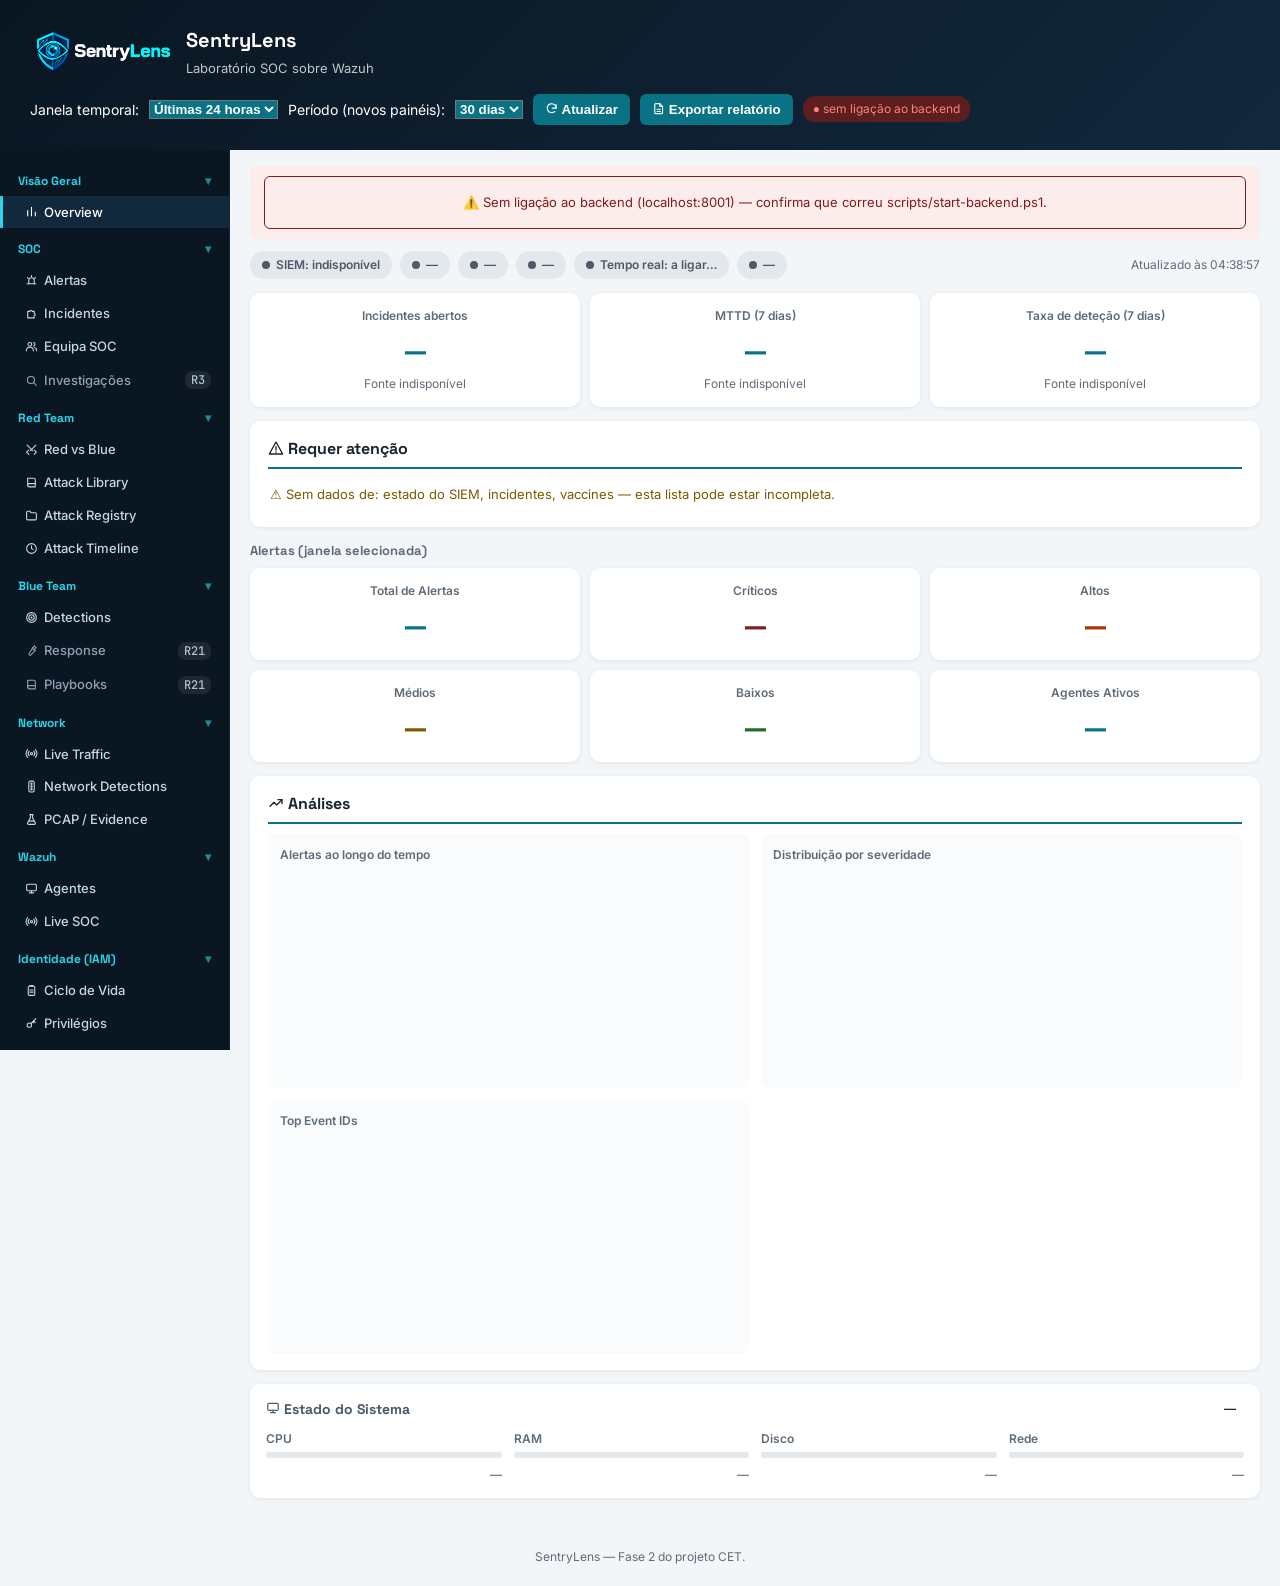
==== index.html @ b7529247 "feat(frontend): Onda 4, tokens, tema escuro, rampa de severidade, ícones SVG, sem cores literais em " ====
<!DOCTYPE html>
<html lang="pt-PT">
<head>
<meta charset="UTF-8">
<meta name="viewport" content="width=device-width, initial-scale=1.0">
<title>SentryLens</title>
<link rel="icon" type="image/png" href="favicon.png">
<link rel="stylesheet" href="style.css">
</head>
<body>
<svg xmlns="http://www.w3.org/2000/svg" width="0" height="0" style="position:absolute" aria-hidden="true" focusable="false">
  <symbol id="i-antenna" viewBox="0 0 24 24" fill="none" stroke="currentColor" stroke-width="2" stroke-linecap="round" stroke-linejoin="round"><circle cx="12" cy="12" r="2"/><path d="M7.8 7.8a6 6 0 0 0 0 8.4M16.2 7.8a6 6 0 0 1 0 8.4M4.9 4.9a10 10 0 0 0 0 14.2M19.1 4.9a10 10 0 0 1 0 14.2"/></symbol>
  <symbol id="i-bell" viewBox="0 0 24 24" fill="none" stroke="currentColor" stroke-width="2" stroke-linecap="round" stroke-linejoin="round"><path d="M6 17v-6a6 6 0 0 1 12 0v6l2 2H4z"/><path d="M10 21h4"/></symbol>
  <symbol id="i-book" viewBox="0 0 24 24" fill="none" stroke="currentColor" stroke-width="2" stroke-linecap="round" stroke-linejoin="round"><path d="M5 4h11a3 3 0 0 1 3 3v13H8a3 3 0 0 1-3-3z"/><path d="M5 17a3 3 0 0 1 3-3h11"/></symbol>
  <symbol id="i-box" viewBox="0 0 24 24" fill="none" stroke="currentColor" stroke-width="2" stroke-linecap="round" stroke-linejoin="round"><path d="M12 3l8 4.5v9L12 21l-8-4.5v-9z"/><path d="M4 7.5l8 4.5 8-4.5M12 12v9"/></symbol>
  <symbol id="i-brain" viewBox="0 0 24 24" fill="none" stroke="currentColor" stroke-width="2" stroke-linecap="round" stroke-linejoin="round"><path d="M9 4a3 3 0 0 0-3 3 3 3 0 0 0-2 5 3 3 0 0 0 2 5 3 3 0 0 0 5 2V4a3 3 0 0 0-2 0z"/><path d="M15 4a3 3 0 0 1 3 3 3 3 0 0 1 2 5 3 3 0 0 1-2 5 3 3 0 0 1-5 2V4"/></symbol>
  <symbol id="i-chart" viewBox="0 0 24 24" fill="none" stroke="currentColor" stroke-width="2" stroke-linecap="round" stroke-linejoin="round"><path d="M5 20V10M12 20V4M19 20v-7"/></symbol>
  <symbol id="i-check" viewBox="0 0 24 24" fill="none" stroke="currentColor" stroke-width="2" stroke-linecap="round" stroke-linejoin="round"><circle cx="12" cy="12" r="9"/><path d="M8 12.5l3 3 5-6"/></symbol>
  <symbol id="i-clipboard" viewBox="0 0 24 24" fill="none" stroke="currentColor" stroke-width="2" stroke-linecap="round" stroke-linejoin="round"><rect x="6" y="4" width="12" height="17" rx="2"/><path d="M9 4V3h6v1M9 11h6M9 15h6"/></symbol>
  <symbol id="i-clock" viewBox="0 0 24 24" fill="none" stroke="currentColor" stroke-width="2" stroke-linecap="round" stroke-linejoin="round"><circle cx="12" cy="12" r="9"/><path d="M12 7v5l3 2"/></symbol>
  <symbol id="i-compass" viewBox="0 0 24 24" fill="none" stroke="currentColor" stroke-width="2" stroke-linecap="round" stroke-linejoin="round"><circle cx="12" cy="12" r="9"/><path d="M15.5 8.5l-2 5-5 2 2-5z"/></symbol>
  <symbol id="i-crystal" viewBox="0 0 24 24" fill="none" stroke="currentColor" stroke-width="2" stroke-linecap="round" stroke-linejoin="round"><circle cx="12" cy="10" r="7"/><path d="M8 20h8M10 17l-1 3M14 17l1 3"/></symbol>
  <symbol id="i-dna" viewBox="0 0 24 24" fill="none" stroke="currentColor" stroke-width="2" stroke-linecap="round" stroke-linejoin="round"><path d="M7 3c0 6 10 6 10 12s-10 6-10 6M17 3c0 6-10 6-10 12s10 6 10 6M8 7h8M8 17h8"/></symbol>
  <symbol id="i-dot" viewBox="0 0 24 24" fill="none" stroke="currentColor" stroke-width="2" stroke-linecap="round" stroke-linejoin="round"><circle cx="12" cy="12" r="7" fill="currentColor"/></symbol>
  <symbol id="i-download" viewBox="0 0 24 24" fill="none" stroke="currentColor" stroke-width="2" stroke-linecap="round" stroke-linejoin="round"><path d="M12 4v11M7 11l5 5 5-5M5 20h14"/></symbol>
  <symbol id="i-file" viewBox="0 0 24 24" fill="none" stroke="currentColor" stroke-width="2" stroke-linecap="round" stroke-linejoin="round"><path d="M14 3H7a2 2 0 0 0-2 2v14a2 2 0 0 0 2 2h10a2 2 0 0 0 2-2V8z"/><path d="M14 3v5h5M9 13h6M9 17h6"/></symbol>
  <symbol id="i-flask" viewBox="0 0 24 24" fill="none" stroke="currentColor" stroke-width="2" stroke-linecap="round" stroke-linejoin="round"><path d="M9 3h6M10 3v6l-5 9a2 2 0 0 0 1.8 3h10.4a2 2 0 0 0 1.8-3l-5-9V3"/><path d="M7.5 15h9"/></symbol>
  <symbol id="i-folder" viewBox="0 0 24 24" fill="none" stroke="currentColor" stroke-width="2" stroke-linecap="round" stroke-linejoin="round"><path d="M3 6a2 2 0 0 1 2-2h4l2 3h8a2 2 0 0 1 2 2v9a2 2 0 0 1-2 2H5a2 2 0 0 1-2-2z"/></symbol>
  <symbol id="i-gear" viewBox="0 0 24 24" fill="none" stroke="currentColor" stroke-width="2" stroke-linecap="round" stroke-linejoin="round"><circle cx="12" cy="12" r="3"/><path d="M12 2v3M12 19v3M2 12h3M19 12h3M4.9 4.9L7 7M17 17l2.1 2.1M4.9 19.1L7 17M17 7l2.1-2.1"/></symbol>
  <symbol id="i-globe" viewBox="0 0 24 24" fill="none" stroke="currentColor" stroke-width="2" stroke-linecap="round" stroke-linejoin="round"><circle cx="12" cy="12" r="9"/><path d="M3 12h18M12 3c3 3 3 15 0 18M12 3c-3 3-3 15 0 18"/></symbol>
  <symbol id="i-heart" viewBox="0 0 24 24" fill="none" stroke="currentColor" stroke-width="2" stroke-linecap="round" stroke-linejoin="round"><path d="M12 20s-8-5-8-10.5A4.5 4.5 0 0 1 12 7a4.5 4.5 0 0 1 8 2.5C20 15 12 20 12 20z"/></symbol>
  <symbol id="i-hole" viewBox="0 0 24 24" fill="none" stroke="currentColor" stroke-width="2" stroke-linecap="round" stroke-linejoin="round"><ellipse cx="12" cy="12" rx="9" ry="5"/><ellipse cx="12" cy="12" rx="4" ry="1.8"/></symbol>
  <symbol id="i-key" viewBox="0 0 24 24" fill="none" stroke="currentColor" stroke-width="2" stroke-linecap="round" stroke-linejoin="round"><circle cx="8" cy="15" r="4"/><path d="M11 12l9-9M16 7l3 3M14 9l2 2"/></symbol>
  <symbol id="i-map" viewBox="0 0 24 24" fill="none" stroke="currentColor" stroke-width="2" stroke-linecap="round" stroke-linejoin="round"><path d="M3 6l6-2 6 2 6-2v14l-6 2-6-2-6 2z"/><path d="M9 4v14M15 6v14"/></symbol>
  <symbol id="i-menu" viewBox="0 0 24 24" fill="none" stroke="currentColor" stroke-width="2" stroke-linecap="round" stroke-linejoin="round"><path d="M4 6h16M4 12h16M4 18h16"/></symbol>
  <symbol id="i-monitor" viewBox="0 0 24 24" fill="none" stroke="currentColor" stroke-width="2" stroke-linecap="round" stroke-linejoin="round"><rect x="3" y="4" width="18" height="12" rx="2"/><path d="M8 20h8M12 16v4"/></symbol>
  <symbol id="i-phone" viewBox="0 0 24 24" fill="none" stroke="currentColor" stroke-width="2" stroke-linecap="round" stroke-linejoin="round"><path d="M5 4h4l2 5-2.5 1.5a11 11 0 0 0 5 5L15 13l5 2v4a2 2 0 0 1-2 2A15 15 0 0 1 3 6a2 2 0 0 1 2-2z"/></symbol>
  <symbol id="i-plus" viewBox="0 0 24 24" fill="none" stroke="currentColor" stroke-width="2" stroke-linecap="round" stroke-linejoin="round"><path d="M12 5v14M5 12h14"/></symbol>
  <symbol id="i-puzzle" viewBox="0 0 24 24" fill="none" stroke="currentColor" stroke-width="2" stroke-linecap="round" stroke-linejoin="round"><path d="M5 8h4a2 2 0 1 1 4 0h4v4a2 2 0 1 1 0 4v4H5z"/></symbol>
  <symbol id="i-refresh" viewBox="0 0 24 24" fill="none" stroke="currentColor" stroke-width="2" stroke-linecap="round" stroke-linejoin="round"><path d="M20 11a8 8 0 1 0-2.3 5.7"/><path d="M20 4v7h-7"/></symbol>
  <symbol id="i-repeat" viewBox="0 0 24 24" fill="none" stroke="currentColor" stroke-width="2" stroke-linecap="round" stroke-linejoin="round"><path d="M4 11V9a3 3 0 0 1 3-3h13l-3-3M20 13v2a3 3 0 0 1-3 3H4l3 3"/></symbol>
  <symbol id="i-ruler" viewBox="0 0 24 24" fill="none" stroke="currentColor" stroke-width="2" stroke-linecap="round" stroke-linejoin="round"><path d="M4 20L20 4v16z"/><path d="M16 20v-3M12 20v-2M8 20v-1"/></symbol>
  <symbol id="i-search" viewBox="0 0 24 24" fill="none" stroke="currentColor" stroke-width="2" stroke-linecap="round" stroke-linejoin="round"><circle cx="11" cy="11" r="6.5"/><path d="M16 16l5 5"/></symbol>
  <symbol id="i-shield" viewBox="0 0 24 24" fill="none" stroke="currentColor" stroke-width="2" stroke-linecap="round" stroke-linejoin="round"><path d="M12 3l8 3v6c0 4.5-3.2 8-8 9-4.8-1-8-4.5-8-9V6z"/></symbol>
  <symbol id="i-siren" viewBox="0 0 24 24" fill="none" stroke="currentColor" stroke-width="2" stroke-linecap="round" stroke-linejoin="round"><path d="M7 18v-6a5 5 0 0 1 10 0v6"/><path d="M4 18h16M12 3v2M4.5 6.5L6 8M19.5 6.5L18 8"/></symbol>
  <symbol id="i-star" viewBox="0 0 24 24" fill="none" stroke="currentColor" stroke-width="2" stroke-linecap="round" stroke-linejoin="round"><path d="M12 3l2.7 5.6 6.1.9-4.4 4.3 1 6.1L12 17l-5.4 2.9 1-6.1L3.2 9.5l6.1-.9z"/></symbol>
  <symbol id="i-swords" viewBox="0 0 24 24" fill="none" stroke="currentColor" stroke-width="2" stroke-linecap="round" stroke-linejoin="round"><path d="M4 4l10 10M20 4L10 14M3 17l4 4M21 17l-4 4M7 13l-4 4M17 13l4 4"/></symbol>
  <symbol id="i-syringe" viewBox="0 0 24 24" fill="none" stroke="currentColor" stroke-width="2" stroke-linecap="round" stroke-linejoin="round"><path d="M18 2l4 4M20 4l-3 3M17 7l-9 9-3 1 1-3 9-9zM13 3l8 8M5 19l-3 3"/></symbol>
  <symbol id="i-tag" viewBox="0 0 24 24" fill="none" stroke="currentColor" stroke-width="2" stroke-linecap="round" stroke-linejoin="round"><path d="M3 12V4h8l10 10-8 8z"/><circle cx="7.5" cy="8.5" r="1.2"/></symbol>
  <symbol id="i-target" viewBox="0 0 24 24" fill="none" stroke="currentColor" stroke-width="2" stroke-linecap="round" stroke-linejoin="round"><circle cx="12" cy="12" r="9"/><circle cx="12" cy="12" r="5"/><circle cx="12" cy="12" r="1"/></symbol>
  <symbol id="i-timer" viewBox="0 0 24 24" fill="none" stroke="currentColor" stroke-width="2" stroke-linecap="round" stroke-linejoin="round"><circle cx="12" cy="13" r="8"/><path d="M12 9v4l2 2M9 2h6"/></symbol>
  <symbol id="i-traffic" viewBox="0 0 24 24" fill="none" stroke="currentColor" stroke-width="2" stroke-linecap="round" stroke-linejoin="round"><rect x="7" y="2" width="10" height="20" rx="3"/><circle cx="12" cy="7" r="1.2"/><circle cx="12" cy="12" r="1.2"/><circle cx="12" cy="17" r="1.2"/></symbol>
  <symbol id="i-trend" viewBox="0 0 24 24" fill="none" stroke="currentColor" stroke-width="2" stroke-linecap="round" stroke-linejoin="round"><path d="M3 17l6-6 4 4 8-8"/><path d="M15 7h6v6"/></symbol>
  <symbol id="i-user" viewBox="0 0 24 24" fill="none" stroke="currentColor" stroke-width="2" stroke-linecap="round" stroke-linejoin="round"><circle cx="12" cy="8" r="4"/><path d="M4 21a8 8 0 0 1 16 0"/></symbol>
  <symbol id="i-users" viewBox="0 0 24 24" fill="none" stroke="currentColor" stroke-width="2" stroke-linecap="round" stroke-linejoin="round"><circle cx="9" cy="8" r="3.5"/><path d="M2.5 20a6.5 6.5 0 0 1 13 0"/><path d="M16 4.7a3.5 3.5 0 0 1 0 6.6M18 14a6 6 0 0 1 3.5 6"/></symbol>
  <symbol id="i-warning" viewBox="0 0 24 24" fill="none" stroke="currentColor" stroke-width="2" stroke-linecap="round" stroke-linejoin="round"><path d="M12 3l10 18H2z"/><path d="M12 10v5M12 18v.5"/></symbol>
  <symbol id="i-wrench" viewBox="0 0 24 24" fill="none" stroke="currentColor" stroke-width="2" stroke-linecap="round" stroke-linejoin="round"><path d="M14.5 6.5a4 4 0 0 0 5 5L11 20a2.1 2.1 0 0 1-3-3z"/><path d="M14.5 6.5l3-3 3 3-3 3"/></symbol>
</svg>
  <header>
    <div class="header-content">
      <img src="logo.png" alt="SentryLens" class="logo">
      <div>
        <h1>SentryLens</h1>
        <p>Laboratório SOC sobre Wazuh</p>
      </div>
    </div>
    <div class="controls">
      <label for="window-select">Janela temporal:</label>
      <select id="window-select">
        <option value="1">Última hora</option>
        <option value="6">Últimas 6 horas</option>
        <option value="24" selected>Últimas 24 horas</option>
        <option value="168">Última semana</option>
      </select>
      <label for="period-select">Período (novos painéis):</label>
      <select id="period-select">
        <option value="7">7 dias</option>
        <option value="30" selected>30 dias</option>
        <option value="90">90 dias</option>
      </select>
      <button id="refresh-btn"><svg class="icon" aria-hidden="true" focusable="false"><use href="#i-refresh"/></svg> Atualizar</button>
      <button id="export-report-btn"><svg class="icon" aria-hidden="true" focusable="false"><use href="#i-file"/></svg> Exportar relatório</button>
      <span id="status-indicator" class="status-indicator status-unknown">● a verificar</span>
    </div>
  </header>

  <div class="app-shell">
    <button class="sidebar-toggle" id="sidebar-toggle" aria-controls="sidebar" aria-expanded="false"><svg class="icon" aria-hidden="true" focusable="false"><use href="#i-menu"/></svg> Menu</button>
    <nav class="sidebar" id="sidebar" aria-label="Navegação principal">
    <details class="nav-group" open>
      <summary>Visão Geral</summary>
      <button class="nav-item active" aria-current="page" data-tab="overview"><svg class="icon" aria-hidden="true" focusable="false"><use href="#i-chart"/></svg> Overview</button>
    </details>
    <details class="nav-group" open>
      <summary>SOC</summary>
      <button class="nav-item" data-tab="alerts"><svg class="icon" aria-hidden="true" focusable="false"><use href="#i-siren"/></svg> Alertas</button>
      <button class="nav-item" data-tab="incidents"><svg class="icon" aria-hidden="true" focusable="false"><use href="#i-puzzle"/></svg> Incidentes</button>
      <button class="nav-item" data-tab="soc-team"><svg class="icon" aria-hidden="true" focusable="false"><use href="#i-users"/></svg> Equipa SOC</button>
      <button class="nav-item is-planned" data-planned="R3" data-label="Investigações"><svg class="icon" aria-hidden="true" focusable="false"><use href="#i-search"/></svg> Investigações<span class="nav-badge">R3</span></button>
    </details>
    <details class="nav-group" open>
      <summary>Red Team</summary>
      <button class="nav-item" data-tab="redblue"><svg class="icon" aria-hidden="true" focusable="false"><use href="#i-swords"/></svg> Red vs Blue</button>
      <button class="nav-item" data-tab="attack-library"><svg class="icon" aria-hidden="true" focusable="false"><use href="#i-book"/></svg> Attack Library</button>
      <button class="nav-item" data-tab="attack-registry"><svg class="icon" aria-hidden="true" focusable="false"><use href="#i-folder"/></svg> Attack Registry</button>
      <button class="nav-item" data-tab="attack-timeline"><svg class="icon" aria-hidden="true" focusable="false"><use href="#i-clock"/></svg> Attack Timeline</button>
    </details>
    <details class="nav-group" open>
      <summary>Blue Team</summary>
      <button class="nav-item" data-tab="detections"><svg class="icon" aria-hidden="true" focusable="false"><use href="#i-target"/></svg> Detections</button>
      <button class="nav-item is-planned" data-planned="R21" data-label="Response"><svg class="icon" aria-hidden="true" focusable="false"><use href="#i-wrench"/></svg> Response<span class="nav-badge">R21</span></button>
      <button class="nav-item is-planned" data-planned="R21" data-label="Playbooks"><svg class="icon" aria-hidden="true" focusable="false"><use href="#i-book"/></svg> Playbooks<span class="nav-badge">R21</span></button>
    </details>
    <details class="nav-group" open>
      <summary>Network</summary>
      <button class="nav-item" data-tab="live-traffic"><svg class="icon" aria-hidden="true" focusable="false"><use href="#i-antenna"/></svg> Live Traffic</button>
      <button class="nav-item" data-tab="network-detections"><svg class="icon" aria-hidden="true" focusable="false"><use href="#i-traffic"/></svg> Network Detections</button>
      <button class="nav-item" data-tab="pcap-evidence"><svg class="icon" aria-hidden="true" focusable="false"><use href="#i-flask"/></svg> PCAP / Evidence</button>
    </details>
    <details class="nav-group" open>
      <summary>Wazuh</summary>
      <button class="nav-item" data-tab="agents"><svg class="icon" aria-hidden="true" focusable="false"><use href="#i-monitor"/></svg> Agentes</button>
      <button class="nav-item" data-tab="live-soc"><svg class="icon" aria-hidden="true" focusable="false"><use href="#i-antenna"/></svg> Live SOC</button>
    </details>
    <details class="nav-group" open>
      <summary>Identidade (IAM)</summary>
      <button class="nav-item" data-tab="lifecycle"><svg class="icon" aria-hidden="true" focusable="false"><use href="#i-clipboard"/></svg> Ciclo de Vida</button>
      <button class="nav-item" data-tab="privileges"><svg class="icon" aria-hidden="true" focusable="false"><use href="#i-key"/></svg> Privilégios</button>
      <button class="nav-item" data-tab="admin-activity"><svg class="icon" aria-hidden="true" focusable="false"><use href="#i-user"/></svg> Contas Admin</button>
    </details>
    <details class="nav-group" open>
      <summary>ML</summary>
      <button class="nav-item" data-tab="ml-anomalies"><svg class="icon" aria-hidden="true" focusable="false"><use href="#i-brain"/></svg> Anomalias</button>
      <button class="nav-item" data-tab="ml-models"><svg class="icon" aria-hidden="true" focusable="false"><use href="#i-box"/></svg> Models</button>
      
      <button class="nav-item" data-tab="ml-evaluation"><svg class="icon" aria-hidden="true" focusable="false"><use href="#i-ruler"/></svg> Evaluation</button>
    </details>
    <details class="nav-group" open>
      <summary>Vaccines</summary>
      <button class="nav-item" data-tab="vaccines"><svg class="icon" aria-hidden="true" focusable="false"><use href="#i-syringe"/></svg> Candidates</button>
      <button class="nav-item is-planned" data-planned="R12" data-label="Validation"><svg class="icon" aria-hidden="true" focusable="false"><use href="#i-check"/></svg> Validation<span class="nav-badge">R12</span></button>
      <button class="nav-item is-planned" data-planned="R14" data-label="Approved"><svg class="icon" aria-hidden="true" focusable="false"><use href="#i-tag"/></svg> Approved<span class="nav-badge">R14</span></button>
      <button class="nav-item is-planned" data-planned="R14" data-label="Regression"><svg class="icon" aria-hidden="true" focusable="false"><use href="#i-repeat"/></svg> Regression<span class="nav-badge">R14</span></button>
    </details>
    <details class="nav-group" open>
      <summary>MITRE ATT&amp;CK</summary>
      <button class="nav-item is-planned" data-planned="R16" data-label="Coverage"><svg class="icon" aria-hidden="true" focusable="false"><use href="#i-map"/></svg> Coverage<span class="nav-badge">R16</span></button>
      <button class="nav-item is-planned" data-planned="R16" data-label="Techniques"><svg class="icon" aria-hidden="true" focusable="false"><use href="#i-dna"/></svg> Techniques<span class="nav-badge">R16</span></button>
      <button class="nav-item is-planned" data-planned="R16" data-label="Gaps"><svg class="icon" aria-hidden="true" focusable="false"><use href="#i-hole"/></svg> Gaps<span class="nav-badge">R16</span></button>
    </details>
    <details class="nav-group" open>
      <summary>Métricas</summary>
      <button class="nav-item" data-tab="mttd-mttr"><svg class="icon" aria-hidden="true" focusable="false"><use href="#i-timer"/></svg> MTTD / MTTR</button>
      <button class="nav-item" data-tab="detection-coverage"><svg class="icon" aria-hidden="true" focusable="false"><use href="#i-trend"/></svg> Detection Coverage</button>
      <button class="nav-item" data-tab="detection-rate"><svg class="icon" aria-hidden="true" focusable="false"><use href="#i-target"/></svg> Detection Rate</button>
    </details>
    <details class="nav-group" open>
      <summary>Relatórios</summary>
      <button class="nav-item" data-tab="compliance"><svg class="icon" aria-hidden="true" focusable="false"><use href="#i-shield"/></svg> Conformidade</button>
      <button class="nav-item is-planned" data-planned="R19" data-label="Security Reports"><svg class="icon" aria-hidden="true" focusable="false"><use href="#i-file"/></svg> Security Reports<span class="nav-badge">R19</span></button>
      <button class="nav-item is-planned" data-planned="R20" data-label="Executive"><svg class="icon" aria-hidden="true" focusable="false"><use href="#i-chart"/></svg> Executive<span class="nav-badge">R20</span></button>
    </details>
    <details class="nav-group" open>
      <summary>Sistema</summary>
      <button class="nav-item" data-tab="system"><svg class="icon" aria-hidden="true" focusable="false"><use href="#i-gear"/></svg> Sistema</button>
      <button class="nav-item is-planned" data-planned="R22" data-label="Settings"><svg class="icon" aria-hidden="true" focusable="false"><use href="#i-wrench"/></svg> Settings<span class="nav-badge">R22</span></button>
    </details>
  </nav>

  <main class="container">

    <!-- ===== Visão Geral ===== -->
    <div class="tab-content active" id="tab-overview">
      <div id="overview-error-anchor"></div>

      <section class="ovw-status" id="ovw-status" aria-label="Estado da infraestrutura de deteção">
        <span class="ovw-chip ovw-unknown" id="ovw-chip-siem">SIEM: a carregar…</span>
        <span class="ovw-chip ovw-unknown" id="ovw-chip-manager">—</span>
        <span class="ovw-chip ovw-unknown" id="ovw-chip-indexer">—</span>
        <span class="ovw-chip ovw-unknown" id="ovw-chip-agents">—</span>
        <span class="ovw-chip ovw-unknown" id="ovw-chip-realtime">—</span>
        <span class="ovw-chip ovw-unknown" id="ovw-chip-ingest">—</span>
        <span class="ovw-updated" id="ovw-updated"></span>
      </section>

      <section class="ovw-kpis" aria-label="Indicadores operacionais">
        <div class="card ovw-kpi">
          <h3>Incidentes abertos</h3>
          <div class="value" id="ovw-kpi-incidents">—</div>
          <div class="ovw-kpi-sub" id="ovw-kpi-incidents-sub"></div>
        </div>
        <div class="card ovw-kpi">
          <h3>MTTD (7 dias)</h3>
          <div class="value" id="ovw-kpi-mttd">—</div>
          <div class="ovw-kpi-sub" id="ovw-kpi-mttd-sub"></div>
        </div>
        <div class="card ovw-kpi">
          <h3>Taxa de deteção (7 dias)</h3>
          <div class="value" id="ovw-kpi-rate">—</div>
          <div class="ovw-kpi-sub" id="ovw-kpi-rate-sub"></div>
        </div>
      </section>

      <section class="panel ovw-attention" id="ovw-attention">
        <h2><svg class="icon" aria-hidden="true" focusable="false"><use href="#i-warning"/></svg> Requer atenção <span class="ovw-attention-count" id="ovw-attention-count"></span></h2>
        <ul class="ovw-attention-list" id="ovw-attention-list">
          <li class="ovw-attn-unavailable">A carregar…</li>
        </ul>
      </section>

      <h2 class="ovw-section-title">Alertas (janela selecionada)</h2>
      <section class="kpi-grid" id="kpi-grid">
        <div class="card">
          <h3>Total de Alertas</h3>
          <div class="value" id="kpi-total">—</div>
        </div>
        <div class="card critical">
          <h3>Críticos</h3>
          <div class="value" id="kpi-critical">—</div>
        </div>
        <div class="card high">
          <h3>Altos</h3>
          <div class="value" id="kpi-high">—</div>
        </div>
        <div class="card medium">
          <h3>Médios</h3>
          <div class="value" id="kpi-medium">—</div>
        </div>
        <div class="card low">
          <h3>Baixos</h3>
          <div class="value" id="kpi-low">—</div>
        </div>
        <div class="card">
          <h3>Agentes Ativos</h3>
          <div class="value" id="kpi-agents">—</div>
        </div>
      </section>

      <section class="panel charts-panel">
        <h2><svg class="icon" aria-hidden="true" focusable="false"><use href="#i-trend"/></svg> Análises</h2>
        <div class="charts-grid">
          <div class="chart-card">
            <h3>Alertas ao longo do tempo</h3>
            <div class="chart-canvas-wrap"><canvas id="chart-alerts-timeline"></canvas></div>
          </div>
          <div class="chart-card">
            <h3>Distribuição por severidade</h3>
            <div class="chart-canvas-wrap"><canvas id="chart-severity-donut"></canvas></div>
          </div>
          <div class="chart-card">
            <h3>Top Event IDs</h3>
            <div class="chart-canvas-wrap"><canvas id="chart-top-events"></canvas></div>
          </div>
        </div>
      </section>

      <section class="system-summary-card" id="system-summary-card" title="Ver detalhe na aba Sistema">
        <div class="summary-header">
          <h3><svg class="icon" aria-hidden="true" focusable="false"><use href="#i-monitor"/></svg> Estado do Sistema</h3>
          <span class="health-badge" id="summary-health-badge">—</span>
        </div>
        <div class="summary-bars">
          <div class="summary-metric">
            <span class="summary-label">CPU</span>
            <div class="progress-track"><div class="progress-fill" id="summary-cpu-bar"></div></div>
            <span class="summary-pct" id="summary-cpu-pct">—</span>
          </div>
          <div class="summary-metric">
            <span class="summary-label">RAM</span>
            <div class="progress-track"><div class="progress-fill" id="summary-ram-bar"></div></div>
            <span class="summary-pct" id="summary-ram-pct">—</span>
          </div>
          <div class="summary-metric">
            <span class="summary-label">Disco</span>
            <div class="progress-track"><div class="progress-fill" id="summary-disk-bar"></div></div>
            <span class="summary-pct" id="summary-disk-pct">—</span>
          </div>
          <div class="summary-metric">
            <span class="summary-label">Rede</span>
            <div class="progress-track"><div class="progress-fill" id="summary-network-bar"></div></div>
            <span class="summary-pct" id="summary-network-status">—</span>
          </div>
        </div>
      </section>
    </div>

    <!-- ===== Alertas ===== -->
    <div class="tab-content" id="tab-alerts">
      <section class="panel" id="brute-force-panel" style="display:none">
        <h2><svg class="icon" aria-hidden="true" focusable="false"><use href="#i-warning"/></svg> Possíveis Ataques de Força Bruta</h2>
        <div id="brute-force-list"></div>
      </section>

      <section class="panel" id="alerts-panel">
        <h2><svg class="icon" aria-hidden="true" focusable="false"><use href="#i-siren"/></svg> Alertas Recentes</h2>
        <div class="filter-row">
          <select id="severity-filter">
            <option value="">Todas as severidades</option>
            <option value="critical">Crítico</option>
            <option value="high">Alto</option>
            <option value="medium">Médio</option>
            <option value="low">Baixo</option>
          </select>
        </div>
        <div class="table-scroll">
          <table id="alerts-table">
            <thead>
              <tr>
                <th>Hora</th>
                <th>Severidade</th>
                <th>Agente</th>
                <th>IP</th>
                <th>Event ID</th>
                <th>Regra</th>
                <th>Nível</th>
                <th>Recomendação</th>
                <th>Log completo</th>
              </tr>
            </thead>
            <tbody id="alerts-table-body">
              <tr><td colspan="9" class="empty-state">A carregar...</td></tr>
            </tbody>
          </table>
        </div>
      </section>
    </div>

    <!-- ===== Agentes ===== -->
    <div class="tab-content" id="tab-agents">
      <section class="panel">
        <h2><svg class="icon" aria-hidden="true" focusable="false"><use href="#i-monitor"/></svg> Agentes Wazuh</h2>
        <div class="table-scroll">
          <table id="agents-table">
            <thead>
              <tr>
                <th>Nome</th>
                <th>IP</th>
                <th>SO</th>
                <th>Estado</th>
                <th>Último keep-alive</th>
              </tr>
            </thead>
            <tbody id="agents-table-body">
              <tr><td colspan="5" class="empty-state">A carregar...</td></tr>
            </tbody>
          </table>
        </div>
      </section>
    </div>

    <!-- ===== Sistema ===== -->
    <div class="tab-content" id="tab-system">
      <section class="panel system-panel" id="system-panel">
        <h2><svg class="icon" aria-hidden="true" focusable="false"><use href="#i-monitor"/></svg> Estado do Sistema</h2>
        <div class="system-grid">
          <div class="system-card">
            <div class="system-card-header">
              <h3>CPU</h3>
              <span class="system-card-value" id="sys-cpu-value">—</span>
            </div>
            <div class="progress-track"><div class="progress-fill" id="sys-cpu-bar"></div></div>
            <div class="system-sub" id="sys-cpu-detail">—</div>
          </div>
          <div class="system-card">
            <div class="system-card-header">
              <h3>RAM</h3>
              <span class="system-card-value" id="sys-ram-value">—</span>
            </div>
            <div class="progress-track"><div class="progress-fill" id="sys-ram-bar"></div></div>
            <div class="system-sub" id="sys-ram-detail">—</div>
          </div>
          <div id="sys-disk-cards"></div>
          <div class="system-card">
            <div class="system-card-header">
              <h3>Rede</h3>
              <button id="speedtest-btn" title="Forçar medição imediata"><svg class="icon" aria-hidden="true" focusable="false"><use href="#i-refresh"/></svg> Medir agora</button>
              <span class="system-card-value">↓ <span id="sys-net-download">—</span> ↑ <span id="sys-net-upload">—</span> Mbps</span>
            </div>
            <div class="progress-track"><div class="progress-fill" id="sys-net-bar"></div></div>
            <div class="system-sub" id="sys-net-sub">Última medição: —</div>
          </div>
        </div>

        <h3 class="system-alerts-title">Interfaces de rede</h3>
        <div class="table-scroll">
          <table id="network-interfaces-table">
            <thead>
              <tr><th>Interface</th><th>IP</th><th>Velocidade</th></tr>
            </thead>
            <tbody id="network-interfaces-body">
              <tr><td colspan="3" class="empty-state">A carregar...</td></tr>
            </tbody>
          </table>
        </div>

        <h3 class="system-alerts-title" style="margin-top: 25px;">Alertas de sistema ativos</h3>
        <div id="system-alerts-list" class="system-alerts-list">
          <p class="empty-state">A carregar...</p>
        </div>

        <h3 class="system-alerts-title" style="margin-top: 25px;">Histórico de violações</h3>
        <div class="table-scroll">
          <table id="violations-history-table">
            <thead>
              <tr><th>Métrica</th><th>Nível</th><th>Início</th><th>Duração</th></tr>
            </thead>
            <tbody id="violations-history-body">
              <tr><td colspan="4" class="empty-state">A carregar...</td></tr>
            </tbody>
          </table>
        </div>

        <h3 class="system-alerts-title" style="margin-top: 25px;">Histórico de uso (sessão atual)</h3>
        <div class="chart-card">
          <div class="chart-canvas-wrap"><canvas id="chart-system-usage"></canvas></div>
        </div>
      </section>
    </div>

    <!-- ===== Ciclo de Vida de Contas ===== -->
    <div class="tab-content" id="tab-lifecycle">
      <section class="panel" id="lifecycle-panel">
        <h2><svg class="icon" aria-hidden="true" focusable="false"><use href="#i-clipboard"/></svg> Ciclo de Vida de Contas</h2>

        <section class="kpi-grid" id="lifecycle-kpi-grid">
          <div class="card">
            <h3>Criadas</h3>
            <div class="value" id="kpi-lifecycle-created">—</div>
          </div>
          <div class="card">
            <h3>Ativadas</h3>
            <div class="value" id="kpi-lifecycle-activated">—</div>
          </div>
          <div class="card">
            <h3>Desativadas</h3>
            <div class="value" id="kpi-lifecycle-disabled">—</div>
          </div>
          <div class="card">
            <h3>Eliminadas</h3>
            <div class="value" id="kpi-lifecycle-deleted">—</div>
          </div>
          <div class="card">
            <h3>Bloqueadas</h3>
            <div class="value" id="kpi-lifecycle-locked">—</div>
          </div>
        </section>

        <div class="chart-card">
          <h3>Ciclo de vida ao longo do tempo</h3>
          <div class="chart-canvas-wrap"><canvas id="chart-lifecycle-timeline"></canvas></div>
        </div>

        <h3 class="system-alerts-title" style="margin-top: 25px;">Eventos</h3>
        <div class="filter-row">
          <select id="lifecycle-type-filter">
            <option value="">Todos os tipos</option>
            <option value="4720">Criada</option>
            <option value="4722">Ativada</option>
            <option value="4725">Desativada</option>
            <option value="4726">Eliminada</option>
            <option value="4740">Bloqueada</option>
          </select>
          <input type="text" id="lifecycle-user-filter" placeholder="Filtrar por utilizador...">
        </div>
        <div class="table-scroll">
          <table id="lifecycle-events-table">
            <thead>
              <tr>
                <th>Data/Hora</th>
                <th>Tipo</th>
                <th>Utilizador Alvo</th>
                <th>Executado Por</th>
                <th>Agente</th>
              </tr>
            </thead>
            <tbody id="lifecycle-events-body">
              <tr><td colspan="5" class="empty-state">A carregar...</td></tr>
            </tbody>
          </table>
        </div>

        <h3 class="system-alerts-title" style="margin-top: 25px;">Deteções de risco</h3>
        <div id="lifecycle-detections" class="system-alerts-list">
          <p class="empty-state">A carregar...</p>
        </div>
      </section>
    </div>

    <!-- ===== Privilégios ===== -->
    <div class="tab-content" id="tab-privileges">
      <section class="panel" id="privileges-panel">
        <h2><svg class="icon" aria-hidden="true" focusable="false"><use href="#i-key"/></svg> Privilégios</h2>

        <section class="kpi-grid" id="privileges-kpi-grid">
          <div class="card">
            <h3>Movimentações Totais</h3>
            <div class="value" id="kpi-privileges-total">—</div>
          </div>
          <div class="card">
            <h3>Desvios ao Baseline</h3>
            <div class="value" id="kpi-privileges-deviations">—</div>
          </div>
          <div class="card">
            <h3>Adições a Grupos Críticos</h3>
            <div class="value" id="kpi-privileges-critical">—</div>
          </div>
        </section>

        <div class="chart-card">
          <h3>Grupos mais movimentados</h3>
          <div class="chart-canvas-wrap"><canvas id="chart-privileges-groups"></canvas></div>
        </div>

        <h3 class="system-alerts-title" style="margin-top: 25px;">Desvios ao Baseline</h3>
        <div class="table-scroll">
          <table id="privileges-deviations-table">
            <thead>
              <tr>
                <th>Utilizador</th>
                <th>Cargo</th>
                <th>Grupo Adicionado</th>
                <th>Motivo do Desvio</th>
                <th>Quem Adicionou</th>
                <th>Data</th>
              </tr>
            </thead>
            <tbody id="privileges-deviations-body">
              <tr><td colspan="6" class="empty-state">A carregar...</td></tr>
            </tbody>
          </table>
        </div>

        <h3 class="system-alerts-title" style="margin-top: 25px;">Adições a Grupos Críticos</h3>
        <div class="critical-additions-block" id="privileges-critical-block">
          <p class="empty-state">A carregar...</p>
        </div>
      </section>
    </div>

    <!-- ===== Contas Admin ===== -->
    <div class="tab-content" id="tab-admin-activity">
      <section class="panel" id="admin-activity-panel">
        <h2><svg class="icon" aria-hidden="true" focusable="false"><use href="#i-user"/></svg> Contas Admin</h2>

        <div class="chart-card">
          <h3>Eventos administrativos vs. normais</h3>
          <div class="chart-canvas-wrap"><canvas id="chart-admin-event-comparison"></canvas></div>
        </div>

        <h3 class="system-alerts-title" style="margin-top: 25px;">Contas Administrativas</h3>
        <div class="table-scroll">
          <table id="admin-accounts-table">
            <thead>
              <tr>
                <th>Conta</th>
                <th>Eventos de Privilégios Especiais</th>
                <th>Última Atividade</th>
              </tr>
            </thead>
            <tbody id="admin-accounts-body">
              <tr><td colspan="3" class="empty-state">A carregar...</td></tr>
            </tbody>
          </table>
        </div>

        <h3 class="system-alerts-title" style="margin-top: 25px;">Tarefas Agendadas por Contas Administrativas</h3>
        <div class="table-scroll">
          <table id="admin-scheduled-tasks-table">
            <thead>
              <tr>
                <th>Utilizador</th>
                <th>Data/Hora</th>
                <th>Agente</th>
              </tr>
            </thead>
            <tbody id="admin-scheduled-tasks-body">
              <tr><td colspan="3" class="empty-state">A carregar...</td></tr>
            </tbody>
          </table>
        </div>

        <h3 class="system-alerts-title" style="margin-top: 25px;">Deteções de risco</h3>
        <div id="admin-activity-detections" class="system-alerts-list">
          <p class="empty-state">A carregar...</p>
        </div>
      </section>
    </div>

    <!-- ===== ML Anomalias ===== -->
    <div class="tab-content" id="tab-ml-anomalies">
      <section class="panel" id="ml-anomalies-panel">
        <h2><svg class="icon" aria-hidden="true" focusable="false"><use href="#i-brain"/></svg> ML Anomalias</h2>
        <p class="panel-note">
          Deteção por Isolation Forest, a correr em paralelo com a classificação por regras
          (event_catalog.py) — nunca a substitui. A versão do modelo e a origem dos dados de treino estão na aba Models.
          Janela de análise limitada aos últimos 7 dias, independentemente do período
          selecionado acima.
        </p>

        <section class="kpi-grid" id="ml-anomalies-kpi-grid">
          <div class="card">
            <h3>Eventos Analisados</h3>
            <div class="value" id="kpi-ml-total">—</div>
          </div>
          <div class="card">
            <h3>Anomalias (ML)</h3>
            <div class="value" id="kpi-ml-anomalies">—</div>
          </div>
          <div class="card">
            <h3>Sinalizados por Regras</h3>
            <div class="value" id="kpi-ml-rule-flagged">—</div>
          </div>
          <div class="card">
            <h3>Concordância Geral (incl. não sinalizados)</h3>
            <div class="value" id="kpi-ml-agreement">—</div>
          </div>
          <div class="card">
            <h3>Divergências (ML vs Regras)</h3>
            <div class="value" id="kpi-ml-diverge">—</div>
          </div>
        </section>

        <div class="table-scroll">
          <table id="ml-anomalies-table">
            <thead>
              <tr>
                <th>Data</th>
                <th>Agente</th>
                <th>Utilizador</th>
                <th>Event ID</th>
                <th>Severidade (Regras)</th>
                <th>Score ML</th>
                <th>Anomalia (ML)</th>
                <th>Concordância</th>
              </tr>
            </thead>
            <tbody id="ml-anomalies-body">
              <tr><td colspan="8" class="empty-state">A carregar...</td></tr>
            </tbody>
          </table>
        </div>
      </section>
    </div>

    <!-- ===== Models ===== -->
    <div class="tab-content" id="tab-ml-models">
      <section class="panel" id="ml-models-panel">
        <h2><svg class="icon" aria-hidden="true" focusable="false"><use href="#i-box"/></svg> Models</h2>
        <p class="panel-note">
          Versões do modelo de ML registadas em <code>scripts/models/vN/</code> (metadados em
          <code>metadata.json</code>); a versão ativa é a indicada por <code>scripts/models/ACTIVE</code>.
        </p>

        <div class="filter-row">
          <button id="mlm-models-reload" type="button">Atualizar</button>
        </div>
        <div id="mlm-models-notice" class="panel-note" role="status"></div>

        <div id="mlm-train-block">
          <h3>Treinar uma versão nova</h3>
          <p class="panel-note">
            O botão treina a partir do próprio dashboard e regista o resultado como uma versão
            nova em <code>scripts/models/vN/</code>, com <code>metadata.json</code> e SHA-256,
            apontando <code>ACTIVE</code> para ela. O dataset é escolhido pelo servidor
            (export recente do Wazuh Indexer ou gerador sintético) — o pedido não leva
            caminhos. Um treino demora alguns segundos e não há cancelamento: o servidor só
            aceita um de cada vez. <strong>Depois de treinar é preciso reiniciar o backend</strong>
            (<code>.\scripts\start-backend.ps1</code>): enquanto isso, as deteções continuam a
            usar a versão anterior. Ativar uma versão já existente continua a não ter botão aqui.
          </p>
          <div class="filter-row">
            <label for="mlm-train-dataset">Dataset</label>
            <select id="mlm-train-dataset">
              <option value="latest_export" selected>Export recente do Indexer</option>
              <option value="sample_fixture">Gerador sintético</option>
            </select>
            <label for="mlm-train-origin">Origem declarada</label>
            <select id="mlm-train-origin">
              <option value="real">dados reais</option>
              <option value="synthetic">dados sintéticos</option>
              <option value="unknown" selected>não declarada</option>
            </select>
            <button id="mlm-train-button" type="button">Treinar</button>
          </div>
          <div id="mlm-train-result" class="panel-note" role="status"></div>
        </div>

        <div class="table-scroll">
          <table id="mlm-models-table">
            <thead>
              <tr>
                <th>Versão</th>
                <th>Estado</th>
                <th>Origem</th>
                <th>Treinado em</th>
                <th>Avaliação</th>
              </tr>
            </thead>
            <tbody id="mlm-models-body">
              <tr><td colspan="5" class="empty-state">A carregar...</td></tr>
            </tbody>
          </table>
        </div>
      </section>

      <!-- Detalhe da versão selecionada (rato ou Enter/Espaço numa linha).
           hidden até haver seleção; preenchido só por ml_models.js, que
           escapa tudo o que vem de scripts/models/. -->
      <section class="panel" id="ml-models-detail-panel" hidden>
        <h2 id="mlm-detail-title">Versão</h2>
        <div id="mlm-detail-meta" class="inc-meta"></div>

        <h3>Artefactos</h3>
        <ul class="atk-evidence" id="mlm-detail-artifacts"></ul>

        <h3>Parâmetros</h3>
        <ul class="atk-evidence" id="mlm-detail-params"></ul>

        <h3>Dataset</h3>
        <ul class="atk-evidence" id="mlm-detail-dataset"></ul>

        <h3>Avaliação</h3>
        <p id="mlm-detail-eval"></p>
      </section>
    </div>

    <!-- ===== Evaluation ===== -->
    <div class="tab-content" id="tab-ml-evaluation">
      <section class="panel" id="ml-evaluation-panel">
        <h2><svg class="icon" aria-hidden="true" focusable="false"><use href="#i-ruler"/></svg> Evaluation</h2>
        <p class="panel-note">
          Duas metades, com origens diferentes. Em cima, a avaliação de cada versão do modelo (ML
          contra regras) lida do <code>metadata.json</code> da <strong>própria</strong> versão —
          nunca de outra nem de um <code>ml_training_report.json</code> avulso. Em baixo, a
          concordância ao vivo entre ML e regras na janela escolhida, lida de
          <code>/api/ml-anomalies</code>: é a mesma comparação que o motor de deteção corre a cada
          pedido, não uma métrica nova. Os números de cima são calculados por
          <code>python model_registry.py evaluate vN --events &lt;ficheiro&gt;</code> e mostram o
          tamanho e a origem declarada do dataset, com o aviso de amostra pequena sempre que ela
          for pequena. Avaliar não muda o modelo em uso: só de reiniciar o backend é que a versão
          avaliada passa a ser a usada nas deteções.
        </p>

        <div class="filter-row">
          <button id="mlm-eval-reload" type="button">Atualizar</button>
        </div>
        <div id="mlm-eval-notice" class="panel-note" role="status"></div>

        <div class="table-scroll">
          <table id="mlm-eval-table">
            <thead>
              <tr>
                <th>Versão</th>
                <th>Ativa</th>
                <th>Dataset</th>
                <th>Origem</th>
                <th>ML (precisão / recall / F1)</th>
                <th>Regras (precisão / recall / F1)</th>
              </tr>
            </thead>
            <tbody id="mlm-eval-body">
              <tr><td colspan="6" class="empty-state">A carregar...</td></tr>
            </tbody>
          </table>
        </div>


        <!-- Comparação vN vs vN−1 (R11): derivada do que GET /api/ml/models já traz,
             sem endpoint novo (D-07). Fica aqui, entre a tabela de versões e o
             bloco ao vivo, dentro do MESMO section — assim o banner de erro de
             renderPanelError aparece uma vez só. -->
        <div id="mle-compare-block">
          <h3>Comparação vN vs vN−1</h3>
          <p class="panel-note">
            Cada par compara a versão mais recente (vN) com a anterior (vN−1) por <strong>número de
            versão</strong> — não por ordem na lista. Se uma versão não tem avaliação, a cadeia
            pára nessa versão; não se salta para a seguinte em silêncio. O veredicto tem três
            palavras («melhorou», «piorou», «estável») e usa um limiar de <strong>0,5 pp</strong>
            (meio ponto percentual): um delta abaixo disso é «estável», nunca «melhorou».
            Uma métrica ausente de um dos lados não é «piorou» — é «não comparável».
          </p>
          <div id="mle-compare-notice" class="panel-note" role="status"></div>
          <div class="table-scroll">
            <table id="mle-compare-table">
              <thead>
                <tr>
                  <th>vN</th>
                  <th>vN−1</th>
                  <th>Lado</th>
                  <th>Métrica</th>
                  <th>Antes (vN−1)</th>
                  <th>Depois (vN)</th>
                  <th>Δ (pp)</th>
                  <th>Veredicto</th>
                </tr>
              </thead>
              <tbody id="mle-compare-body">
                <tr><td colspan="8" class="empty-state">A carregar...</td></tr>
              </tbody>
            </table>
          </div>
        </div>

        <!-- Feature stats (D-03): média e desvio de cada feature no LOTE de treino
             — descrevem o lote, não o comportamento do modelo. O mesmo evento
             pode mudar de feature (e de veredicto) conforme o lote que o acompanha. -->
        <div id="mle-feature-stats-block">
          <h3>Feature stats do lote de treino (D-03)</h3>
          <p class="panel-note">
            Estes números descrevem o <strong>lote de treino</strong> (média e desvio populacional
            de cada feature no lote), <strong>não</strong> o comportamento do modelo. O mesmo evento
            pode mudar de feature — e de veredicto anómalo/normal — conforme o lote que o
            acompanha (medido: ~9,6 % dos eventos mudam de feature, ~8,7 % mudam de veredicto só
            por isso). A resposta do projecto não é corrigir o skew — é declará-lo.
          </p>
          <div id="mle-feature-stats" class="panel-note" role="status"></div>
        </div>

        <!-- Concordância ao vivo: segundo pedido, ciclo de estados próprio. Fica
             dentro do mesmo section (e não noutro) para não duplicar o banner
             de renderPanelError. -->
        <div id="mle-live-block">
          <h3>Concordância ao vivo (ML ↔ regras)</h3>
          <p class="panel-note">
            Vem de <code>/api/ml-anomalies</code> e não é uma métrica nova: o backend compara o
            veredicto do modelo com o das regras em cada evento da janela e conta os concordantes e
            os divergentes. Sem eventos na janela o bloco diz <em>Sem dados</em> — nunca
            «0,0 %», que seria <code>0 ÷ 0</code> lido como concordância perfeita. A janela é a do
            servidor; mudar o tecto não muda o modelo, só o período analisado.
          </p>

          <div class="filter-row">
            <label for="mle-live-hours">Janela (horas)</label>
            <select id="mle-live-hours">
              <option value="1">1 h</option>
              <option value="24" selected>24 h</option>
              <option value="72">72 h</option>
              <option value="168">168 h</option>
            </select>
          </div>
          <div id="mle-live-notice" class="panel-note" role="status"></div>
          <div id="mle-live-body"></div>
        </div>
      </section>
    </div>

    <!-- ===== Conformidade ===== -->
    <div class="tab-content" id="tab-compliance">
      <section class="panel" id="compliance-panel">
        <h2><svg class="icon" aria-hidden="true" focusable="false"><use href="#i-shield"/></svg> Conformidade Regulatória</h2>
        <p class="panel-note" id="compliance-org-note">
          A carregar perfil da organização...
        </p>

        <section class="kpi-grid" id="compliance-kpi-grid">
          <div class="card">
            <h3>Alertas Avaliados</h3>
            <div class="value" id="kpi-compliance-total">—</div>
          </div>
          <div class="card">
            <h3>RGPD Aplicável</h3>
            <div class="value" id="kpi-compliance-rgpd">—</div>
          </div>
          <div class="card">
            <h3>NIS2 Aplicável</h3>
            <div class="value" id="kpi-compliance-nis2">—</div>
          </div>
          <div class="card">
            <h3>AI Act Aplicável</h3>
            <div class="value" id="kpi-compliance-ai-act">—</div>
          </div>
        </section>

        <div class="table-scroll">
          <table id="compliance-table">
            <thead>
              <tr>
                <th>Data</th>
                <th>Agente</th>
                <th>Evento</th>
                <th>Severidade</th>
                <th>RGPD</th>
                <th>NIS2</th>
                <th>AI Act</th>
              </tr>
            </thead>
            <tbody id="compliance-body">
              <tr><td colspan="7" class="empty-state">A carregar...</td></tr>
            </tbody>
          </table>
        </div>
      </section>
    </div>

    <!-- ===== Red vs Blue ===== -->
    <div class="tab-content" id="tab-redblue">
      <section class="panel" id="redblue-summary-panel">
        <h2><svg class="icon" aria-hidden="true" focusable="false"><use href="#i-swords"/></svg> Red vs Blue</h2>
        <p class="panel-note">
          Cruza o log de ataques lançados a partir da VM Kali com o que o Wazuh
          (regras e ML) e a captura de rede detetaram. Todos os dados vêm dos
          endpoints reais do backend. As tentativas vêm de todo o log de
          ataques, mas os alertas do Wazuh só são pesquisados nos últimos
          7 dias (independentemente do período escolhido acima); tentativas
          mais antigas não podem ter correspondência.
        </p>
        <section class="kpi-grid" id="redblue-kpi-grid">
          <div class="card"><h3>Ataques no Log</h3><div class="value" id="kpi-rb-attempts">—</div></div>
          <div class="card"><h3>Cobertura Global</h3><div class="value" id="kpi-rb-coverage">—</div></div>
          <div class="card"><h3>MTTD Médio</h3><div class="value" id="kpi-rb-mttd">—</div></div>
          <div class="card"><h3>Só a Rede Viu</h3><div class="value" id="kpi-rb-network-only">—</div></div>
          <div class="card"><h3>Ninguém Viu</h3><div class="value" id="kpi-rb-neither">—</div></div>
        </section>
        <div id="redblue-notices"></div>
      </section>

      <section class="panel" id="redblue-red-panel">
        <h2><svg class="icon icon-red" aria-hidden="true" focusable="false"><use href="#i-dot"/></svg> Red Team — Ataques Lançados</h2>
        <div class="table-scroll">
          <table id="redblue-attack-table">
            <thead>
              <tr><th>Data</th><th>Cenário</th><th>Alvo</th><th>Ferramenta</th><th>Estado</th><th>MITRE</th></tr>
            </thead>
            <tbody id="redblue-attack-body">
              <tr><td colspan="6" class="empty-state">A carregar...</td></tr>
            </tbody>
          </table>
        </div>
      </section>

      <section class="panel" id="redblue-blue-panel">
        <h2><svg class="icon icon-blue" aria-hidden="true" focusable="false"><use href="#i-dot"/></svg> Blue Team — Deteção por Cenário</h2>
        <p class="panel-note" id="redblue-blue-note"></p>
        <div class="table-scroll">
          <table id="redblue-blue-table">
            <thead>
              <tr>
                <th>Cenário</th><th>Tentativas</th><th>Cobertura</th><th>MTTD médio</th>
                <th>Regra</th><th>ML</th><th>Ambos</th><th>Só rede</th><th>Nenhum</th>
              </tr>
            </thead>
            <tbody id="redblue-blue-body">
              <tr><td colspan="9" class="empty-state">A carregar...</td></tr>
            </tbody>
          </table>
        </div>
        <h3 class="rb-subtitle">MTTD por técnica MITRE ATT&amp;CK</h3>
        <div class="table-scroll">
          <table id="redblue-technique-table">
            <thead>
              <tr><th>Técnica</th><th>Tática</th><th>Tentativas</th><th>Detetadas</th><th>MTTD médio</th></tr>
            </thead>
            <tbody id="redblue-technique-body">
              <tr><td colspan="5" class="empty-state">A carregar...</td></tr>
            </tbody>
          </table>
        </div>
      </section>

      <section class="panel" id="redblue-network-panel">
        <h2><svg class="icon" aria-hidden="true" focusable="false"><use href="#i-globe"/></svg> Rede em Tempo Real</h2>
        <p class="panel-note" id="redblue-network-note">A carregar...</p>
        <p class="panel-note">Este painel é a vista de correlação (pacotes do buffer + deteções recomputadas,
          a mesma fonte usada por <code>/api/redblue/metrics</code>). Para resumos dedicados e para o histórico
          persistido de deteções (sobrevive a um restart do backend), ver as abas
          <strong>Network → Live Traffic / Network Detections / PCAP Evidence</strong> na sidebar.</p>
        <section class="kpi-grid">
          <div class="card"><h3>Pacotes no Buffer</h3><div class="value" id="kpi-rb-packets">—</div></div>
          <div class="card"><h3>Deteções Atuais</h3><div class="value" id="kpi-rb-detections">—</div></div>
          <div class="card"><h3>Deteções Acumuladas</h3><div class="value" id="kpi-rb-history">—</div></div>
        </section>
        <h3 class="rb-subtitle">Deteções de rede</h3>
        <div class="table-scroll">
          <table id="redblue-detections-table">
            <thead><tr><th>Data</th><th>Tipo</th><th>Origem</th><th>Destino</th><th>Detalhe</th></tr></thead>
            <tbody id="redblue-detections-body">
              <tr><td colspan="5" class="empty-state">A carregar...</td></tr>
            </tbody>
          </table>
        </div>
        <h3 class="rb-subtitle">Últimos pacotes (só metadados)</h3>
        <div class="table-scroll">
          <table id="redblue-packets-table">
            <thead><tr><th>Data</th><th>Origem</th><th>Destino</th><th>Protocolo</th><th>Bytes</th></tr></thead>
            <tbody id="redblue-packets-body">
              <tr><td colspan="5" class="empty-state">A carregar...</td></tr>
            </tbody>
          </table>
        </div>
      </section>

      <section class="panel" id="redblue-manager-panel">
        <h2><svg class="icon" aria-hidden="true" focusable="false"><use href="#i-compass"/></svg> Manager / Auditor</h2>
        <section class="kpi-grid">
          <div class="card"><h3>Backend</h3><div class="value" id="kpi-rb-backend">—</div></div>
          <div class="card"><h3>Agentes Ativos</h3><div class="value" id="kpi-rb-agents">—</div></div>
          <div class="card"><h3>Alertas Analisados</h3><div class="value" id="kpi-rb-alerts-fetched">—</div></div>
          <div class="card"><h3>Captura de Rede</h3><div class="value" id="kpi-rb-capture">—</div></div>
        </section>
        <div class="table-scroll">
          <table id="redblue-agents-table">
            <thead><tr><th>Agente</th><th>IP</th><th>Estado</th><th>Último contacto</th></tr></thead>
            <tbody id="redblue-agents-body">
              <tr><td colspan="4" class="empty-state">A carregar...</td></tr>
            </tbody>
          </table>
        </div>
      </section>
    </div>

    <!-- ===== Incidentes (Roadmap v2, R3) ===== -->
    <div class="tab-content" id="tab-incidents">
      <section class="panel" id="incidents-panel">
        <h2><svg class="icon" aria-hidden="true" focusable="false"><use href="#i-puzzle"/></svg> Incidentes</h2>
        <p class="panel-note">
          Agrupamento automático de deteções (alertas Wazuh e rede) por ativo, com estado e timeline.
          Só dados reais: ataques sem nenhuma deteção não geram incidente (ver Red vs Blue).
        </p>
        <section class="kpi-grid" id="incidents-kpi-grid">
          <div class="card"><h3>Abertos</h3><div class="value" id="kpi-inc-open">—</div></div>
          <div class="card critical"><h3>Altos/Críticos Abertos</h3><div class="value" id="kpi-inc-high">—</div></div>
          <div class="card"><h3>MTTD Médio</h3><div class="value" id="kpi-inc-mttd">—</div></div>
          <div class="card"><h3>Total na Janela</h3><div class="value" id="kpi-inc-total">—</div></div>
        </section>
        <div class="filter-row">
          <label for="inc-status-filter">Estado:</label>
          <select id="inc-status-filter">
            <option value="">Todos</option>
            <option value="NEW">Novo</option>
            <option value="INVESTIGATING">Em investigação</option>
            <option value="CONTAINED">Contido</option>
            <option value="RESOLVED">Resolvido</option>
            <option value="CLOSED">Fechado</option>
          </select>
          <label for="inc-severity-filter">Severidade:</label>
          <select id="inc-severity-filter">
            <option value="">Todas</option>
            <option value="critical">Crítico</option>
            <option value="high">Alto</option>
            <option value="medium">Médio</option>
            <option value="low">Baixo</option>
            <option value="info">Info</option>
          </select>
          <label for="inc-assigned-filter">Analista:</label>
          <select id="inc-assigned-filter">
            <option value="">Todos</option>
          </select>
          <button id="inc-backfill-btn" type="button"><svg class="icon" aria-hidden="true" focusable="false"><use href="#i-download"/></svg> Importar histórico</button>
        </div>
        <div id="inc-notice" class="panel-note" role="status"></div>
        <div class="table-scroll">
          <table id="incidents-table">
            <thead>
              <tr>
                <th>ID</th><th>Severidade</th><th>Estado</th><th>Ativo</th>
                <th>Primeira evidência</th><th>Última evidência</th><th>Evidências</th><th>MITRE / ataque</th>
              </tr>
            </thead>
            <tbody id="incidents-body">
              <tr><td colspan="8" class="empty-state">A carregar...</td></tr>
            </tbody>
          </table>
        </div>
      </section>

      <section class="panel" id="incident-detail-panel" hidden>
        <h2 id="inc-detail-title">Incidente</h2>
        <div id="inc-detail-error" class="panel-error-banner" hidden></div>
        <div id="inc-detail-meta" class="inc-meta"></div>
        <div class="inc-actions" id="inc-actions"></div>
        <label for="inc-note-input" class="inc-note-label">Nota (obrigatória para fechar um incidente novo):</label>
        <textarea id="inc-note-input" rows="2" maxlength="2000"></textarea>
        <button id="inc-note-btn" type="button"><svg class="icon" aria-hidden="true" focusable="false"><use href="#i-plus"/></svg> Adicionar nota</button>
        <div id="inc-assignment-section" class="inc-assignment-section">
          <h3><svg class="icon" aria-hidden="true" focusable="false"><use href="#i-user"/></svg> Atribuição</h3>
          <label for="inc-assignment-input" class="inc-assignment-label">Analista responsável:</label>
          <input type="text" id="inc-assignment-input" maxlength="128" placeholder="Nome do analista (deixe vazio para desatribuir)">
          <button id="inc-assignment-btn" type="button"><svg class="icon" aria-hidden="true" focusable="false"><use href="#i-check"/></svg> Atribuir</button>
          <span id="inc-assignment-status" class="panel-note" role="status"></span>
        </div>
        <div id="inc-triage-section" class="inc-triage-section" hidden>
          <h3><svg class="icon" aria-hidden="true" focusable="false"><use href="#i-crystal"/></svg> Triagem JEV (Experimental)</h3>
          <p class="panel-note">Consulta TypeSafe AI — consultiva, não altera o incidente. Requer <code>SENTRYLENS_JEV_ENABLED=1</code> + <code>TYPESAFE_API_KEY</code>.</p>
          <button id="inc-triage-btn" type="button" class="btn-primary"><svg class="icon" aria-hidden="true" focusable="false"><use href="#i-crystal"/></svg> Triar com JEV</button>
          <span id="inc-triage-status" class="panel-note" role="status"></span>
          <div id="inc-triage-result" hidden></div>
        </div>
        <h3>Evidências</h3>
        <div class="table-scroll">
          <table id="inc-evidence-table">
            <thead><tr><th>Hora</th><th>Tipo</th><th>Severidade</th><th>Descrição</th></tr></thead>
            <tbody id="inc-evidence-body"></tbody>
          </table>
        </div>
        <h3>Timeline</h3>
        <ol class="inc-timeline" id="inc-timeline"></ol>
      </section>
    </div>

    <!-- ===== SOC Team (Tier 1/2/3) ===== -->
    <div class="tab-content" id="tab-soc-team">
      <section class="panel" id="soc-team-panel">
        <h2><svg class="icon" aria-hidden="true" focusable="false"><use href="#i-users"/></svg> Equipa SOC — Tier 1/2/3</h2>
        <p class="panel-note">
          Gestão de analistas, turnos, regras de escalamento e atribuição de incidentes por tier.
          <br>Tier 1 = Triagem | Tier 2 = Investigação | Tier 3 = Caça/Especialista
        </p>

        <!-- Analysts -->
        <section class="panel" id="analysts-section">
          <h3><svg class="icon" aria-hidden="true" focusable="false"><use href="#i-user"/></svg> Analistas</h3>
          <div class="filter-row">
            <label for="analyst-tier-filter">Tier:</label>
            <select id="analyst-tier-filter">
              <option value="">Todos</option>
              <option value="1">Tier 1 — Triagem</option>
              <option value="2">Tier 2 — Investigação</option>
              <option value="3">Tier 3 — Caça</option>
            </select>
            <label for="analyst-active-filter">Estado:</label>
            <select id="analyst-active-filter">
              <option value="1">Ativos</option>
              <option value="0">Inativos</option>
              <option value="">Todos</option>
            </select>
            <button id="analyst-create-btn" type="button"><svg class="icon" aria-hidden="true" focusable="false"><use href="#i-plus"/></svg> Novo Analista</button>
          </div>
          <div id="analyst-notice" class="panel-note" role="status"></div>
          <div class="table-scroll">
            <table id="analysts-table">
              <thead>
                <tr><th>ID</th><th>Nome</th><th>Tier</th><th>Email</th><th>Estado</th><th>Ações</th></tr>
              </thead>
              <tbody id="analysts-body">
                <tr><td colspan="6" class="empty-state">A carregar...</td></tr>
              </tbody>
            </table>
          </div>
        </section>

        <!-- Create/Edit Analyst Modal -->
        <div id="analyst-modal" class="modal" hidden>
          <div class="modal-content" role="dialog" aria-modal="true" aria-labelledby="analyst-modal-title">
            <h3 id="analyst-modal-title">Novo Analista</h3>
            <form id="analyst-form">
              <input type="hidden" id="analyst-modal-id">
              <div class="form-row">
                <label for="analyst-id">ID *</label>
                <input type="text" id="analyst-id" pattern="^analyst-[a-z0-9-]{1,64}$" placeholder="analyst-joao" required maxlength="128">
                <small>Formato: analyst-&lt;nome&gt; (letras minúsculas, números, hífen)</small>
              </div>
              <div class="form-row">
                <label for="analyst-name">Nome *</label>
                <input type="text" id="analyst-name" required maxlength="128" placeholder="João Silva">
              </div>
              <div class="form-row">
                <label for="analyst-tier">Tier *</label>
                <select id="analyst-tier" required>
                  <option value="1">1 — Triagem</option>
                  <option value="2">2 — Investigação</option>
                  <option value="3">3 — Caça/Especialista</option>
                </select>
              </div>
              <div class="form-row">
                <label for="analyst-email">Email</label>
                <input type="email" id="analyst-email" maxlength="256" placeholder="joao@empresa.com">
              </div>
              <div class="form-row" id="analyst-active-row" hidden>
                <label for="analyst-active">Ativo</label>
                <select id="analyst-active">
                  <option value="1">Sim</option>
                  <option value="0">Não</option>
                </select>
              </div>
              <div class="form-actions">
                <button type="button" class="btn-secondary" id="analyst-cancel-btn">Cancelar</button>
                <button type="submit" class="btn-primary">Guardar</button>
              </div>
            </form>
          </div>
        </div>

        <!-- Shifts -->
        <section class="panel" id="shifts-section">
          <h3><svg class="icon" aria-hidden="true" focusable="false"><use href="#i-clock"/></svg> Turnos</h3>
          <div class="filter-row">
            <label for="shift-analyst-filter">Analista:</label>
            <select id="shift-analyst-filter">
              <option value="">Todos</option>
            </select>
            <button id="shift-create-btn" type="button"><svg class="icon" aria-hidden="true" focusable="false"><use href="#i-plus"/></svg> Novo Turno</button>
          </div>
          <div id="shift-notice" class="panel-note" role="status"></div>
          <div class="table-scroll">
            <table id="shifts-table">
              <thead>
                <tr><th>Analista</th><th>Tier</th><th>Início</th><th>Fim</th><th>Papel</th></tr>
              </thead>
              <tbody id="shifts-body">
                <tr><td colspan="5" class="empty-state">A carregar...</td></tr>
              </tbody>
            </table>
          </div>
        </section>

        <!-- Shift Modal -->
        <div id="shift-modal" class="modal" hidden>
          <div class="modal-content" role="dialog" aria-modal="true" aria-labelledby="shift-modal-title">
            <h3 id="shift-modal-title">Novo Turno</h3>
            <form id="shift-form">
              <div class="form-row">
                <label for="shift-analyst">Analista *</label>
                <select id="shift-analyst" required>
                  <option value="">Selecione...</option>
                </select>
              </div>
              <div class="form-row">
                <label for="shift-start">Início *</label>
                <input type="datetime-local" id="shift-start" required>
              </div>
              <div class="form-row">
                <label for="shift-end">Fim *</label>
                <input type="datetime-local" id="shift-end" required>
              </div>
              <div class="form-row">
                <label for="shift-role">Papel *</label>
                <select id="shift-role" required>
                  <option value="primary">Principal</option>
                  <option value="secondary">Secundário</option>
                  <option value="on_call">De prevenção (on-call)</option>
                </select>
              </div>
              <div class="form-actions">
                <button type="button" class="btn-secondary" id="shift-cancel-btn">Cancelar</button>
                <button type="submit" class="btn-primary">Guardar</button>
              </div>
            </form>
          </div>
        </div>

        <!-- Escalation Rules -->
        <section class="panel" id="escalation-section">
          <h3><svg class="icon" aria-hidden="true" focusable="false"><use href="#i-clipboard"/></svg> Regras de Escalamento</h3>
          <p class="panel-note">Define como incidentes escalam entre tiers por severidade.</p>
          <div class="filter-row">
            <button id="escalation-create-btn" type="button"><svg class="icon" aria-hidden="true" focusable="false"><use href="#i-plus"/></svg> Nova Regra</button>
          </div>
          <div id="escalation-notice" class="panel-note" role="status"></div>
          <div class="table-scroll">
            <table id="escalation-table">
              <thead>
                <tr><th>De Tier</th><th>Para Tier</th><th>Severidade</th><th>Auto-escalamento</th><th>SLA (min)</th></tr>
              </thead>
              <tbody id="escalation-body">
                <tr><td colspan="5" class="empty-state">A carregar...</td></tr>
              </tbody>
            </table>
          </div>
        </section>

        <!-- Escalation Modal -->
        <div id="escalation-modal" class="modal" hidden>
          <div class="modal-content" role="dialog" aria-modal="true" aria-labelledby="escalation-modal-title">
            <h3 id="escalation-modal-title">Nova Regra de Escalamento</h3>
            <form id="escalation-form">
              <div class="form-row">
                <label for="escalation-from-tier">De Tier *</label>
                <select id="escalation-from-tier" required>
                  <option value="1">1 — Triagem</option>
                  <option value="2">2 — Investigação</option>
                  <option value="3">3 — Caça</option>
                </select>
              </div>
              <div class="form-row">
                <label for="escalation-to-tier">Para Tier</label>
                <select id="escalation-to-tier">
                  <option value="">(sem escalamento — tier final)</option>
                  <option value="2">2 — Investigação</option>
                  <option value="3">3 — Caça</option>
                </select>
              </div>
              <div class="form-row">
                <label for="escalation-severity">Severidade *</label>
                <select id="escalation-severity" required>
                  <option value="critical">Crítico</option>
                  <option value="high">Alto</option>
                  <option value="medium">Médio</option>
                  <option value="low">Baixo</option>
                  <option value="info">Info</option>
                </select>
              </div>
              <div class="form-row">
                <label for="escalation-auto">Auto-escalamento</label>
                <select id="escalation-auto">
                  <option value="0">Não</option>
                  <option value="1">Sim (SLA breach → escala automaticamente)</option>
                </select>
              </div>
              <div class="form-row">
                <label for="escalation-sla">SLA (minutos)</label>
                <input type="number" id="escalation-sla" min="1" placeholder="Ex: 60">
              </div>
              <div class="form-actions">
                <button type="button" class="btn-secondary" id="escalation-cancel-btn">Cancelar</button>
                <button type="submit" class="btn-primary">Guardar</button>
              </div>
            </form>
          </div>
        </div>

        <!-- On-Call / Primary View -->
        <section class="panel" id="oncall-section">
          <h3><svg class="icon" aria-hidden="true" focusable="false"><use href="#i-phone"/></svg> De Prevenção / Turno Atual</h3>
          <div class="filter-row">
            <label for="oncall-tier-filter">Tier:</label>
            <select id="oncall-tier-filter">
              <option value="1">Tier 1</option>
              <option value="2">Tier 2</option>
              <option value="3">Tier 3</option>
            </select>
            <button id="oncall-refresh-btn" type="button"><svg class="icon" aria-hidden="true" focusable="false"><use href="#i-refresh"/></svg> Atualizar</button>
          </div>
          <div id="oncall-notice" class="panel-note" role="status"></div>
          <div class="oncall-grid">
            <div class="oncall-card">
              <h4><svg class="icon" aria-hidden="true" focusable="false"><use href="#i-bell"/></svg> De Prevenção (on-call)</h4>
              <ul id="oncall-list" class="oncall-list"></ul>
            </div>
            <div class="oncall-card">
              <h4><svg class="icon" aria-hidden="true" focusable="false"><use href="#i-star"/></svg> Turno Principal (primary)</h4>
              <ul id="primary-list" class="oncall-list"></ul>
            </div>
          </div>
        </section>

        <!-- SLA Breaches -->
        <section class="panel" id="sla-breaches-section">
          <h3><svg class="icon" aria-hidden="true" focusable="false"><use href="#i-warning"/></svg> SLA Breaches</h3>
          <p class="panel-note">Incidentes com deadline de SLA ultrapassado e não resolvidos.</p>
          <div id="sla-breaches-notice" class="panel-note" role="status"></div>
          <div class="table-scroll">
            <table id="sla-breaches-table">
              <thead>
                <tr><th>ID</th><th>Severidade</th><th>Ativo</th><th>Tier</th><th>Analista</th><th>Deadline</th><th>Estado</th></tr>
              </thead>
              <tbody id="sla-breaches-body">
                <tr><td colspan="7" class="empty-state">A carregar...</td></tr>
              </tbody>
            </table>
          </div>
        </section>

        <!-- Summary by Tier -->
        <section class="panel" id="tier-summary-section">
          <h3><svg class="icon" aria-hidden="true" focusable="false"><use href="#i-chart"/></svg> Resumo por Tier</h3>
          <div id="tier-summary-notice" class="panel-note" role="status"></div>
          <div class="table-scroll">
            <table id="tier-summary-table">
              <thead>
                <tr><th>Tier</th><th>Total</th><th>Abertos</th><th>Por Estado</th><th>Por Severidade</th></tr>
              </thead>
              <tbody id="tier-summary-body">
                <tr><td colspan="5" class="empty-state">A carregar...</td></tr>
              </tbody>
            </table>
          </div>
        </section>
      </section>
    </div>

    <!-- ===== Attack Library (Roadmap v2, R5) ===== -->
    <div class="tab-content" id="tab-attack-library">
      <section class="panel" id="attack-library-panel">
        <h2><svg class="icon" aria-hidden="true" focusable="false"><use href="#i-book"/></svg> Attack Library</h2>
        <p class="panel-note">
          Catálogo de referência dos cenários de ataque do laboratório (técnica/ferramenta/Event IDs,
          risco, pré-requisitos, sensores esperados e passos de limpeza). Só leitura — não lança nada;
          lançar um cenário continua a fazer-se manualmente com <code>attack_scenarios.py</code> na Kali.
        </p>
        <div class="filter-row">
          <label for="alib-risk-filter">Risco:</label>
          <select id="alib-risk-filter">
            <option value="">Todos</option>
            <option value="low">Baixo</option>
            <option value="medium">Médio</option>
            <option value="high">Alto</option>
          </select>
          <label for="alib-sensor-filter">Sensor esperado:</label>
          <select id="alib-sensor-filter">
            <option value="">Todos</option>
            <option value="rule">Regra</option>
            <option value="ml">ML</option>
            <option value="network">Rede</option>
          </select>
        </div>
        <div id="alib-notice" class="panel-note" role="status"></div>
        <div class="table-scroll">
          <table id="alib-table">
            <thead>
              <tr>
                <th>Cenário</th><th>Nome</th><th>MITRE</th><th>Ferramenta</th>
                <th>Risco</th><th>Sensores esperados</th><th>Replayable</th><th>Duração</th>
              </tr>
            </thead>
            <tbody id="alib-body">
              <tr><td colspan="8" class="empty-state">A carregar...</td></tr>
            </tbody>
          </table>
        </div>
      </section>

      <section class="panel" id="attack-library-detail-panel" hidden>
        <h2 id="alib-detail-title">Cenário</h2>
        <div id="alib-detail-meta" class="inc-meta"></div>
        <h3>Pré-requisitos</h3>
        <p id="alib-detail-prereqs"></p>
        <h3>Passos de limpeza</h3>
        <ul class="atk-evidence" id="alib-detail-cleanup"></ul>
        <h3>Replayable</h3>
        <p id="alib-detail-replayable"></p>
      </section>
    </div>

    <!-- ===== Vaccines (Roadmap v2, R11) ===== -->
    <div class="tab-content" id="tab-vaccines">
      <section class="panel" id="vaccines-panel">
        <h2><svg class="icon" aria-hidden="true" focusable="false"><use href="#i-syringe"/></svg> Vaccines — candidatas</h2>
        <p class="panel-note">
          Regras de deteção PROPOSTAS a partir de ataques não detetados ou só parcialmente detetados no
          Red vs Blue, geradas pelo backend em segundo plano. Só leitura: nenhuma é aplicada no Wazuh
          (todas em estado proposta).
        </p>
        <div class="filter-row">
          <label for="vac-attack-filter">Ataque (id):</label>
          <input type="text" id="vac-attack-filter" inputmode="numeric" maxlength="9" placeholder="todos">
          <label for="vac-technique-filter">Técnica MITRE:</label>
          <select id="vac-technique-filter">
            <option value="">Todas</option>
          </select>
          <label><input type="checkbox" id="vac-superseded-filter"> Incluir substituídas</label>
          <button type="button" id="vac-refresh-btn"><svg class="icon" aria-hidden="true" focusable="false"><use href="#i-refresh"/></svg> Atualizar</button>
        </div>
        <div id="vac-generator" class="panel-note" role="status"></div>
        <div id="vac-notice" class="panel-note" role="status"></div>
        <div class="table-scroll">
          <table id="vac-table">
            <thead>
              <tr>
                <th>Vaccine</th><th>Ataque</th><th>Cenário</th><th>Técnica</th>
                <th>Veredito</th><th>Sensores em falta</th><th>Estado</th><th>Criada</th>
              </tr>
            </thead>
            <tbody id="vac-body">
              <tr><td colspan="8" class="empty-state">A carregar...</td></tr>
            </tbody>
          </table>
        </div>
      </section>

      <section class="panel" id="vaccine-detail-panel" hidden>
        <h2 id="vac-detail-title">Vaccine</h2>
        <p id="vac-detail-warning" class="vac-not-applied" role="note">Proposta — não aplicada no Wazuh</p>
        <h3>Origem</h3>
        <div id="vac-detail-origin" class="inc-meta"></div>
        <h3>Propostas</h3>
        <div id="vac-detail-proposals"></div>
        <h3>Cadeia</h3>
        <div id="vac-detail-chain"></div>
      </section>
    </div>

    <!-- ===== Attack Registry / Attack Timeline (Roadmap v2, R4) ===== -->
    <div class="tab-content" id="tab-attack-registry">
      <section class="panel" id="attack-registry-panel">
        <h2><svg class="icon" aria-hidden="true" focusable="false"><use href="#i-folder"/></svg> Attack Registry</h2>
        <p class="panel-note">
          Ataques lançados (log da Kali), o que se esperava detetar e o que foi realmente detetado
          (regra, ML, rede), com os incidentes ligados. Só dados reais; sem correlação disponível
          o veredito é «Desconhecido», nunca «Não detetado».
        </p>
        <section class="kpi-grid" id="atk-kpi-grid">
          <div class="card"><h3>Ataques</h3><div class="value" id="kpi-atk-total">—</div></div>
          <div class="card"><h3>Detetados</h3><div class="value" id="kpi-atk-detected">—</div></div>
          <div class="card"><h3>Parciais</h3><div class="value" id="kpi-atk-partial">—</div></div>
          <div class="card critical"><h3>Não detetados</h3><div class="value" id="kpi-atk-missed">—</div></div>
        </section>
        <div class="filter-row">
          <label for="atk-status-filter">Veredito:</label>
          <select id="atk-status-filter">
            <option value="">Todos</option>
            <option value="detected">Detetado</option>
            <option value="partial">Parcial</option>
            <option value="not_detected">Não detetado</option>
            <option value="unknown">Desconhecido</option>
          </select>
          <label for="atk-technique-filter">Técnica MITRE:</label>
          <input id="atk-technique-filter" type="text" maxlength="9" placeholder="T1110" autocomplete="off">
        </div>
        <div id="atk-notice" class="panel-note" role="status"></div>
        <div class="table-scroll">
          <table id="attacks-table">
            <thead>
              <tr>
                <th>ID</th><th>Hora</th><th>Cenário</th><th>MITRE</th><th>Ferramenta</th>
                <th>Alvo</th><th>Operador</th><th>Esperado</th><th>Real</th><th>Incidentes</th>
              </tr>
            </thead>
            <tbody id="attacks-body">
              <tr><td colspan="10" class="empty-state">A carregar...</td></tr>
            </tbody>
          </table>
        </div>
      </section>

      <section class="panel" id="attack-detail-panel" hidden>
        <h2 id="atk-detail-title">Ataque</h2>
        <div id="atk-detail-error" class="panel-error-banner" hidden></div>
        <div id="atk-detail-meta" class="inc-meta"></div>
        <h3>Esperado vs real</h3>
        <div class="table-scroll">
          <table>
            <thead><tr><th>Fonte</th><th>Esperada</th><th>Observada</th></tr></thead>
            <tbody id="atk-detail-compare"></tbody>
          </table>
        </div>
        <h3>Evidência (referências)</h3>
        <ul class="atk-evidence" id="atk-detail-evidence"></ul>
      </section>
    </div>

    <div class="tab-content" id="tab-attack-timeline">
      <section class="panel" id="attack-timeline-panel">
        <h2><svg class="icon" aria-hidden="true" focusable="false"><use href="#i-clock"/></svg> Attack Timeline</h2>
        <p class="panel-note">
          Linha temporal dos ataques lançados (mais antigo primeiro), com o veredito esperado vs real.
          Usa os filtros do Attack Registry e a janela do seletor de período.
        </p>
        <ol class="atk-timeline" id="atk-timeline">
          <li class="empty-state">A carregar...</li>
        </ol>
      </section>
    </div>

    <!-- ===== Live SOC (Roadmap v2, R2): feed ao vivo + saude do SIEM ===== -->
    <div class="tab-content" id="tab-live-soc">
      <section class="panel">
        <h2><svg class="icon" aria-hidden="true" focusable="false"><use href="#i-heart"/></svg> Saúde do SIEM</h2>
        <div class="ls-banner ls-banner-wait" id="ls-status" role="status">Estado do SIEM: a verificar...</div>
        <p class="panel-note" id="ls-health-note">A carregar...</p>
        <section class="kpi-grid">
          <div class="card"><h3>Wazuh Manager</h3><div class="value ls-state" id="ls-manager">—</div></div>
          <div class="card"><h3>Wazuh Indexer</h3><div class="value ls-state" id="ls-indexer">—</div></div>
          <div class="card"><h3>Agentes Ativos</h3><div class="value" id="ls-agents-active">—</div></div>
          <div class="card"><h3>Agentes Desligados</h3><div class="value" id="ls-agents-down">—</div></div>
          <div class="card"><h3>Atraso de Ingestão</h3><div class="value ls-small" id="ls-lag">—</div></div>
          <div class="card"><h3>Taxa de Alertas</h3><div class="value" id="ls-rate">—</div></div>
        </section>
      </section>
      <section class="panel">
        <h2><svg class="icon" aria-hidden="true" focusable="false"><use href="#i-antenna"/></svg> Alertas ao vivo</h2>
        <div class="ls-toolbar">
          <span class="ls-conn ls-conn-wait" id="ls-conn">● A ligar...</span>
          <button id="ls-pause-btn" type="button">⏸ Pausar</button>
          <span id="ls-pending" class="panel-note"></span>
        </div>
        <div class="table-scroll">
          <table id="ls-feed-table">
            <thead><tr><th>Hora</th><th>Severidade</th><th>Agente</th><th>Evento</th></tr></thead>
            <tbody id="ls-feed-body"><tr><td colspan="4" class="empty-state">A carregar...</td></tr></tbody>
          </table>
        </div>
      </section>
    </div>

    <!-- ===== Network SOC: Live Traffic / Network Detections / PCAP Evidence (Roadmap v2, R6) ===== -->
    <div class="tab-content" id="tab-live-traffic">
      <section class="panel" id="live-traffic-panel">
        <h2><svg class="icon" aria-hidden="true" focusable="false"><use href="#i-antenna"/></svg> Live Traffic</h2>
        <p class="panel-note" id="nst-note">A carregar...</p>
        <section class="kpi-grid">
          <div class="card"><h3>Pacotes no Buffer</h3><div class="value" id="nst-total">—</div></div>
          <div class="card"><h3>Janela (início)</h3><div class="value ls-small" id="nst-window-start">—</div></div>
          <div class="card"><h3>Janela (fim)</h3><div class="value ls-small" id="nst-window-end">—</div></div>
        </section>
        <h3 class="rb-subtitle">Protocolos</h3>
        <div class="table-scroll">
          <table id="nst-protocol-table">
            <thead><tr><th>Protocolo</th><th>Pacotes</th></tr></thead>
            <tbody id="nst-protocol-body"><tr><td colspan="2" class="empty-state">A carregar...</td></tr></tbody>
          </table>
        </div>
        <h3 class="rb-subtitle">Top talkers (origem)</h3>
        <div class="table-scroll">
          <table id="nst-talkers-table">
            <thead><tr><th>IP de origem</th><th>Pacotes</th></tr></thead>
            <tbody id="nst-talkers-body"><tr><td colspan="2" class="empty-state">A carregar...</td></tr></tbody>
          </table>
        </div>
        <h3 class="rb-subtitle">Portas de destino mais vistas</h3>
        <div class="table-scroll">
          <table id="nst-ports-table">
            <thead><tr><th>Porta</th><th>Pacotes</th></tr></thead>
            <tbody id="nst-ports-body"><tr><td colspan="2" class="empty-state">A carregar...</td></tr></tbody>
          </table>
        </div>
      </section>
    </div>

    <div class="tab-content" id="tab-network-detections">
      <section class="panel" id="network-detections-panel">
        <h2><svg class="icon" aria-hidden="true" focusable="false"><use href="#i-traffic"/></svg> Network Detections</h2>
        <p class="panel-note" id="nsd-note">A carregar...</p>
        <section class="kpi-grid">
          <div class="card"><h3>Deteções Agora</h3><div class="value" id="nsd-live-count">—</div></div>
          <div class="card"><h3>Deteções Acumuladas</h3><div class="value" id="nsd-history-count">—</div></div>
        </section>
        <h3 class="rb-subtitle">Por tipo</h3>
        <div class="table-scroll">
          <table id="nsd-bytype-table">
            <thead><tr><th>Tipo</th><th>Ocorrências</th></tr></thead>
            <tbody id="nsd-bytype-body"><tr><td colspan="2" class="empty-state">A carregar...</td></tr></tbody>
          </table>
        </div>
        <h3 class="rb-subtitle">Mais recentes (até 50)</h3>
        <div class="table-scroll">
          <table id="nsd-recent-table">
            <thead><tr><th>Data</th><th>Tipo</th><th>Origem</th><th>Destino</th><th>Detalhe</th></tr></thead>
            <tbody id="nsd-recent-body"><tr><td colspan="5" class="empty-state">A carregar...</td></tr></tbody>
          </table>
        </div>
      </section>
    </div>

    <!-- ===== Detections: vista unificada regra/ML/rede (Roadmap v2, R7) ===== -->
    <div class="tab-content" id="tab-detections">
      <section class="panel" id="detections-panel">
        <h2><svg class="icon" aria-hidden="true" focusable="false"><use href="#i-target"/></svg> Detections</h2>
        <p class="panel-note" id="det-note">A carregar...</p>
        <div class="filter-row">
          <label for="det-hours-filter">Janela:</label>
          <select id="det-hours-filter">
            <option value="1">1 hora</option>
            <option value="24" selected>24 horas</option>
            <option value="168">7 dias</option>
          </select>
          <label for="det-source-filter">Fonte:</label>
          <select id="det-source-filter">
            <option value="">Todas</option>
            <option value="rule">Regra (Wazuh)</option>
            <option value="ml">ML</option>
            <option value="network">Rede</option>
          </select>
        </div>
        <section class="kpi-grid">
          <div class="card"><h3>Total</h3><div class="value" id="det-total">—</div></div>
          <div class="card"><h3>Regra</h3><div class="value" id="det-count-rule">—</div></div>
          <div class="card"><h3>ML</h3><div class="value" id="det-count-ml">—</div></div>
          <div class="card"><h3>Rede</h3><div class="value" id="det-count-network">—</div></div>
        </section>
        <div class="table-scroll">
          <table id="det-table">
            <thead><tr><th>Data</th><th>Fonte</th><th>Severidade</th><th>Ativo</th><th>Deteção</th><th>Detalhe</th></tr></thead>
            <tbody id="det-body"><tr><td colspan="6" class="empty-state">A carregar...</td></tr></tbody>
          </table>
        </div>
      </section>
    </div>

    <!-- ===== Métricas SOC (Roadmap v2, R8) ===== -->
    <div class="tab-content" id="tab-mttd-mttr">
      <section class="panel" id="mttd-mttr-panel">
        <h2><svg class="icon" aria-hidden="true" focusable="false"><use href="#i-timer"/></svg> MTTD / MTTR</h2>
        <p class="panel-note" id="met-mttd-note">A carregar...</p>
        <p class="panel-note" id="met-mttr-note"></p>
        <section class="kpi-grid">
          <div class="card"><h3>MTTD (mediana)</h3><div class="value" id="met-mttd-median">—</div></div>
          <div class="card"><h3>MTTD (p90)</h3><div class="value" id="met-mttd-p90">—</div></div>
          <div class="card"><h3>MTTR (mediana)</h3><div class="value" id="met-mttr-median">—</div></div>
          <div class="card"><h3>MTTR (p90)</h3><div class="value" id="met-mttr-p90">—</div></div>
          <div class="card"><h3>1.ª resposta (mediana)</h3><div class="value" id="met-first-response">—</div></div>
          <div class="card"><h3>Incidentes abertos</h3><div class="value" id="met-open-count">—</div></div>
        </section>
        <div class="table-scroll">
          <table id="met-mttd-table">
            <thead><tr><th>Cenário</th><th>n</th><th>Mediana</th><th>p90</th><th>Média</th></tr></thead>
            <tbody id="met-mttd-body"><tr><td colspan="5" class="empty-state">A carregar...</td></tr></tbody>
          </table>
        </div>
        <p class="panel-note" id="met-mttd-def"></p>
      </section>
    </div>

    <div class="tab-content" id="tab-detection-coverage">
      <section class="panel" id="detection-coverage-panel">
        <h2><svg class="icon" aria-hidden="true" focusable="false"><use href="#i-trend"/></svg> Detection Coverage</h2>
        <p class="panel-note" id="met-cov-note">A carregar...</p>
        <section class="kpi-grid">
          <div class="card"><h3>Cenários cobertos</h3><div class="value" id="met-cov-scenarios">—</div></div>
          <div class="card"><h3>Técnicas MITRE cobertas</h3><div class="value" id="met-cov-techniques">—</div></div>
        </section>
        <h3>Lacunas — cenários sem deteção</h3>
        <ul id="met-gaps-scenarios"><li class="empty-state">A carregar...</li></ul>
        <h3>Lacunas — técnicas sem deteção</h3>
        <ul id="met-gaps-techniques"><li class="empty-state">A carregar...</li></ul>
        <p class="panel-note" id="met-cov-def"></p>
      </section>
    </div>

    <div class="tab-content" id="tab-detection-rate">
      <section class="panel" id="detection-rate-panel">
        <h2><svg class="icon" aria-hidden="true" focusable="false"><use href="#i-target"/></svg> Detection Rate</h2>
        <p class="panel-note" id="met-rate-note">A carregar...</p>
        <section class="kpi-grid">
          <div class="card"><h3>Ataques lançados</h3><div class="value" id="met-rate-launched">—</div></div>
          <div class="card"><h3>Detetados</h3><div class="value" id="met-rate-detected">—</div></div>
          <div class="card"><h3>Taxa de deteção</h3><div class="value" id="met-rate-pct">—</div></div>
          <div class="card"><h3>Falsos negativos</h3><div class="value" id="met-rate-fn">—</div></div>
          <div class="card"><h3>Falsos positivos</h3><div class="value" id="met-rate-fp">—</div></div>
        </section>
        <div class="table-scroll">
          <table id="met-rate-table">
            <thead><tr><th>Fonte da deteção</th><th>Ataques</th></tr></thead>
            <tbody id="met-rate-body"><tr><td colspan="2" class="empty-state">A carregar...</td></tr></tbody>
          </table>
        </div>
        <p class="panel-note" id="met-rate-excluded"></p>
        <p class="panel-note" id="met-rate-def"></p>
      </section>
    </div>

    <div class="tab-content" id="tab-pcap-evidence">
      <section class="panel" id="pcap-evidence-panel">
        <h2><svg class="icon" aria-hidden="true" focusable="false"><use href="#i-flask"/></svg> PCAP / Evidence</h2>
        <p class="panel-note" id="nse-disclaimer">A carregar...</p>
        <div class="filter-row">
          <label for="nse-date-filter">Dia (AAAA-MM-DD):</label>
          <input id="nse-date-filter" type="text" maxlength="10" placeholder="hoje" autocomplete="off">
          <label for="nse-limit-filter">Limite:</label>
          <select id="nse-limit-filter">
            <option value="50">50</option>
            <option value="100" selected>100</option>
            <option value="200">200</option>
            <option value="500">500</option>
          </select>
          <button id="nse-reload-btn" type="button">Atualizar</button>
        </div>
        <div id="nse-notice" class="panel-note" role="status"></div>
        <div class="table-scroll">
          <table id="nse-table">
            <thead><tr><th>Data</th><th>Hora</th><th>Tipo</th><th>Origem</th><th>Destino</th><th>Detalhe</th></tr></thead>
            <tbody id="nse-body"><tr><td colspan="6" class="empty-state">A carregar...</td></tr></tbody>
          </table>
        </div>
      </section>
    </div>

    <!-- ===== Secção planeada (sem dados reais ainda) ===== -->
    <div class="tab-content" id="tab-planned">
      <section class="panel planned-panel">
        <h2 id="planned-title">Secção planeada</h2>
        <p class="empty-state">Sem dados — ainda não implementado.</p>
        <p class="planned-note">Prevista na fase <strong id="planned-phase">R?</strong> do Roadmap v2. Esta secção só mostrará dados reais quando existir a fonte de dados correspondente (ver <code>docs/ROADMAP_STATUS.md</code>).</p>
      </section>
    </div>

  </main>
  </div>

  <footer>
    <p>SentryLens — Fase 2 do projeto CET.</p>
  </footer>

  <script src="vendor/chart.umd.min.js"></script>
  <script src="config.js"></script>
  <script src="ui_helpers.js"></script>
  <script src="router.js"></script>
  <script src="api.js"></script>
  <script src="state.js"></script>
  <script src="app.js"></script>
  <script src="overview.js"></script>
  <script src="redblue.js"></script>
  <script src="incidents.js"></script>
  <script src="soc_team.js"></script>
  <script src="live_soc.js"></script>
  <script src="attack_registry.js"></script>
  <script src="attack_library.js"></script>
  <script src="network_soc.js"></script>
  <script src="detections.js"></script>
  <script src="metrics.js"></script>
  <script src="ml_models.js"></script>
  <!-- Depois de ml_models.js: a Evaluation reutiliza mlmErrorText e
       mlmCodeFromResponse (mesmo escopo global, D-09). -->
  <script src="ml_evaluation.js"></script>
  <script src="vaccines.js"></script>
</body>
</html>
---- style.css ----
/* Fontes locais (subconjunto latin, variáveis) - o dashboard abre sem internet.
   Origem: Google Fonts (licença OFL). Ficheiros em vendor/fonts/. */
@font-face { font-family: 'Inter'; font-style: normal; font-weight: 400 600; font-display: swap;
  src: url('vendor/fonts/inter-latin.woff2') format('woff2'); }
@font-face { font-family: 'JetBrains Mono'; font-style: normal; font-weight: 400 500; font-display: swap;
  src: url('vendor/fonts/jetbrains-mono-latin.woff2') format('woff2'); }
@font-face { font-family: 'Space Grotesk'; font-style: normal; font-weight: 500 700; font-display: swap;
  src: url('vendor/fonts/space-grotesk-latin.woff2') format('woff2'); }

/* ===== Tokens (Onda 4) =====
   Todas as cores do dashboard saem daqui. As regras mais abaixo usam só
   var(--...); nenhuma cor literal fora de :root e dos dois blocos do tema
   escuro (scripts/test_contrast.py verifica-o).

   Tema: segue o sistema (prefers-color-scheme). O atributo data-theme no
   elemento html força um dos dois: data-theme="dark" ou data-theme="light".
   Os dois blocos escuros têm de ficar iguais (o teste compara-os).

   Paleta extraída do logo (escudo navy + íris ciano elétrico). O ciano
   claro (--cyan-400) só serve sobre fundo escuro; no tema claro o acento
   é --cyan-600. */
:root {
  color-scheme: light;
  --navy-950: #0a1622; --navy-800: #12283c; --cyan-400: #2dd4e8; --cyan-600: #0b7d92; --cyan-700: #095e6f; --ink-900: #1a2530;
  /* Cabeçalho e menu lateral: navy nos dois temas, por isso estáticos */
  --nav-text: #c9d6e2; --nav-muted: #8fa3b6; --nav-badge-fg: #aebfce; --on-navy: #ffffff; --nav-badge-bg: rgba(255, 255, 255, 0.08);
  /* Pílulas de estado do cabeçalho (ok, aviso, erro, desconhecido) */
  --st-ok-bg: #1e5c3a; --st-ok-fg: #7be89b; --st-warn-bg: #5c4400; --st-warn-fg: #ffd27a; --st-error-bg: #5c1e1e; --st-error-fg: #ff8080; --st-unknown-bg: #444444; --st-unknown-fg: #cccccc;
  /* Superfícies */
  --bg: #f3f6f8; --surface: #ffffff; --surface-sunken: #fafbfc; --surface-hover: #eef7f9; --neutral-bg: #e3e8ec;
  /* Contornos e texto. --border-input tem 3:1 sobre a superfície (WCAG 1.4.11) */
  --border: #e6ebef; --border-strong: #cfd8df; --border-input: #7b8a98; --text: #1a2530; --text-secondary: #4b5a68; --text-muted: #5f6c78;
  /* Acento, botão alternativo, neutro sólido */
  --accent: #0a7285; --accent-hover: #095e6f; --on-accent: #ffffff; --accent-soft: #e0f7fa; --accent-soft-fg: #095e6f; --btn-alt: #12283c; --on-btn-alt: #ffffff; --neutral-solid: #5b6672; --on-neutral-solid: #ffffff;
  /* Severidade: crítico, alto, médio, baixo, info. Preenchimento, texto sobre ele, fundo suave e texto sobre o fundo suave */
  --sev-critical: #7f1d1d; --sev-high: #c2410c; --sev-medium: #b58900; --sev-low: #2e7d32; --sev-info: #1f6fb2;
  --on-sev-critical: #ffffff; --on-sev-high: #ffffff; --on-sev-medium: #1a1500; --on-sev-low: #ffffff; --on-sev-info: #ffffff;
  --sev-critical-bg: #fdecec; --sev-high-bg: #ffede0; --sev-medium-bg: #fff9e5; --sev-low-bg: #e6f4ea; --sev-info-bg: #e6f0fa;
  --sev-critical-fg: #7f1d1d; --sev-high-fg: #a8350a; --sev-medium-fg: #7a5b00; --sev-low-fg: #1e6b2a; --sev-info-fg: #1a5f9a;
  /* Paleta categórica dos gráficos, ordem fixa, validada por scripts/validate_palette.js */
  --cat-1: #2a78d6; --cat-2: #eb6834; --cat-3: #1baf7a; --cat-4: #eda100; --cat-5: #e87ba4; --cat-6: #008300; --cat-7: #6250d6; --cat-8: #e34948;

  --shadow: 0 1px 4px rgba(0, 0, 0, 0.08);
  --shadow-hover: 0 2px 10px rgba(0, 0, 0, 0.14);
  --shadow-modal: 0 10px 40px rgba(0, 0, 0, 0.2);
  --overlay: rgba(10, 22, 34, 0.6);

  --font-display: 'Space Grotesk', -apple-system, BlinkMacSystemFont, sans-serif;
  --font-body: 'Inter', -apple-system, BlinkMacSystemFont, 'Segoe UI', sans-serif;
  --font-mono: 'JetBrains Mono', 'Courier New', monospace;

  /* Escala tipográfica (6 tamanhos) */
  --fs-xs: 12px;
  --fs-sm: 13px;
  --fs-md: 14px;
  --fs-lg: 16px;
  --fs-xl: 20px;
  --fs-2xl: 28px;
}

@media (prefers-color-scheme: dark) {
  :root:not([data-theme="light"]) {
    color-scheme: dark;
    --bg: #0a1622; --surface: #0f1f2e; --surface-sunken: #0b1824; --surface-hover: #17324a; --neutral-bg: #22374a;
    --border: #1f3447; --border-strong: #35506a; --border-input: #7d93a8; --text: #e6edf3; --text-secondary: #b4c3d1; --text-muted: #9bacbc;
    --accent: #2dd4e8; --accent-hover: #6fe3f1; --on-accent: #0a1622; --accent-soft: #11384a; --accent-soft-fg: #7fe3f0; --btn-alt: #2f5272; --on-btn-alt: #ffffff; --neutral-solid: #8da0b3; --on-neutral-solid: #0a1622;
    --sev-critical: #ff8fa3; --sev-high: #c9440d; --sev-medium: #f2d544; --sev-low: #2ea043; --sev-info: #58a6ff;
    --on-sev-critical: #1a0a0e; --on-sev-high: #ffffff; --on-sev-medium: #1a1500; --on-sev-low: #06140a; --on-sev-info: #06121f;
    --sev-critical-bg: #3a1a22; --sev-high-bg: #3a2212; --sev-medium-bg: #353012; --sev-low-bg: #12301c; --sev-info-bg: #12293f;
    --sev-critical-fg: #ff9aab; --sev-high-fg: #ffa266; --sev-medium-fg: #f2d544; --sev-low-fg: #5fd077; --sev-info-fg: #7cb8ff;
    --cat-1: #3987e5; --cat-2: #d95926; --cat-3: #199e70; --cat-4: #c98500; --cat-5: #d55181; --cat-6: #008300; --cat-7: #9085e9; --cat-8: #e66767;
    --shadow: 0 0 0 1px rgba(255, 255, 255, 0.06);
    --shadow-hover: 0 0 0 1px rgba(255, 255, 255, 0.14);
    --shadow-modal: 0 10px 40px rgba(0, 0, 0, 0.6);
    --overlay: rgba(0, 0, 0, 0.7);
  }
}

:root[data-theme="dark"] {
  color-scheme: dark;
  --bg: #0a1622; --surface: #0f1f2e; --surface-sunken: #0b1824; --surface-hover: #17324a; --neutral-bg: #22374a;
  --border: #1f3447; --border-strong: #35506a; --border-input: #7d93a8; --text: #e6edf3; --text-secondary: #b4c3d1; --text-muted: #9bacbc;
  --accent: #2dd4e8; --accent-hover: #6fe3f1; --on-accent: #0a1622; --accent-soft: #11384a; --accent-soft-fg: #7fe3f0; --btn-alt: #2f5272; --on-btn-alt: #ffffff; --neutral-solid: #8da0b3; --on-neutral-solid: #0a1622;
  --sev-critical: #ff8fa3; --sev-high: #c9440d; --sev-medium: #f2d544; --sev-low: #2ea043; --sev-info: #58a6ff;
  --on-sev-critical: #1a0a0e; --on-sev-high: #ffffff; --on-sev-medium: #1a1500; --on-sev-low: #06140a; --on-sev-info: #06121f;
  --sev-critical-bg: #3a1a22; --sev-high-bg: #3a2212; --sev-medium-bg: #353012; --sev-low-bg: #12301c; --sev-info-bg: #12293f;
  --sev-critical-fg: #ff9aab; --sev-high-fg: #ffa266; --sev-medium-fg: #f2d544; --sev-low-fg: #5fd077; --sev-info-fg: #7cb8ff;
  --cat-1: #3987e5; --cat-2: #d95926; --cat-3: #199e70; --cat-4: #c98500; --cat-5: #d55181; --cat-6: #008300; --cat-7: #9085e9; --cat-8: #e66767;
  --shadow: 0 0 0 1px rgba(255, 255, 255, 0.06);
  --shadow-hover: 0 0 0 1px rgba(255, 255, 255, 0.14);
  --shadow-modal: 0 10px 40px rgba(0, 0, 0, 0.6);
  --overlay: rgba(0, 0, 0, 0.7);
}

/* ===== Componentes unificados (Onda 4) =====
   .badge: forma única de todos os selos. As classes antigas (severity-badge,
   inc-status, atk-verdict, ...) ficam como aliases: partilham a forma daqui
   e só definem a cor. Sem maiúsculas forçadas. */
.badge, .severity-badge, .agent-status, .health-badge, .rb-badge, .inc-status, .atk-verdict,
.alib-risk, .alib-replayable, .vac-verdict, .mlm-badge, .mle-origin {
  display: inline-block;
  padding: 2px 8px;
  border-radius: 10px;
  font-size: var(--fs-xs);
  font-weight: 600;
  line-height: 1.5;
  white-space: nowrap;
}
.badge { background: var(--neutral-bg); color: var(--text); }
.badge-critical { background: var(--sev-critical); color: var(--on-sev-critical); }
.badge-high { background: var(--sev-high); color: var(--on-sev-high); }
.badge-medium { background: var(--sev-medium); color: var(--on-sev-medium); }
.badge-low { background: var(--sev-low); color: var(--on-sev-low); }
.badge-info { background: var(--sev-info); color: var(--on-sev-info); }
.badge-ok { background: var(--sev-low-bg); color: var(--sev-low-fg); }
.badge-warn { background: var(--sev-medium-bg); color: var(--sev-medium-fg); }
.badge-bad { background: var(--sev-critical-bg); color: var(--sev-critical-fg); }

/* A severidade nunca depende só da cor: texto do nível e um glifo de forma
   própria antes dele. content com texto alternativo vazio esconde o glifo
   dos leitores de ecrã (o texto do nível já lá está). */
.severity-badge::before, .badge-critical::before, .badge-high::before, .badge-medium::before,
.badge-low::before, .badge-info::before { margin-right: 4px; }
.severity-badge.critical::before, .badge-critical::before { content: "▲"; content: "▲" / ""; }
.severity-badge.high::before, .badge-high::before { content: "◆"; content: "◆" / ""; }
.severity-badge.medium::before, .badge-medium::before { content: "■"; content: "■" / ""; }
.severity-badge.low::before, .badge-low::before { content: "●"; content: "●" / ""; }
.severity-badge.info::before, .badge-info::before { content: "○"; content: "○" / ""; }

/* .btn: botão único. Os botões antigos (.btn-primary, .controls button,
   .inc-actions button, ...) ficam como aliases do mesmo estilo base. */
.btn, .btn-primary, .btn-secondary, .btn-danger, .controls button, .inc-actions button, #inc-note-btn,
#inc-backfill-btn, .ls-toolbar button, #inc-triage-btn, #inc-assignment-btn {
  padding: 8px 12px;
  border: none;
  border-radius: 6px;
  background: var(--accent);
  color: var(--on-accent);
  font-weight: 600;
  cursor: pointer;
}
.btn:hover, .btn-primary:hover, .controls button:hover, .inc-actions button:hover, #inc-note-btn:hover,
#inc-backfill-btn:hover, .ls-toolbar button:hover { background: var(--accent-hover); }
.btn:disabled, .btn-primary:disabled, .inc-actions button:disabled, #inc-backfill-btn:disabled,
#inc-triage-btn:disabled, #inc-assignment-btn:disabled { opacity: 0.5; cursor: wait; }
.btn-secondary { background: var(--neutral-bg); color: var(--text); }
.btn-secondary:hover { background: var(--border-strong); }
.btn-danger { background: var(--sev-critical); color: var(--on-sev-critical); }
.btn-danger:hover { filter: brightness(0.9); }
#inc-triage-btn, #inc-assignment-btn { background: var(--btn-alt); color: var(--on-btn-alt); }
#inc-triage-btn:hover, #inc-assignment-btn:hover { background: var(--btn-alt); filter: brightness(1.15); }

button:focus-visible, select:focus-visible, input:focus-visible, textarea:focus-visible,
summary:focus-visible, a:focus-visible { outline: 2px solid var(--accent); outline-offset: 2px; }
.controls :focus-visible { outline-color: var(--cyan-400); }

/* Movimento reduzido: sem transições nem animações */
@media (prefers-reduced-motion: reduce) {
  *, *::before, *::after {
    transition-duration: 0.01ms !important;
    animation-duration: 0.01ms !important;
    animation-iteration-count: 1 !important;
    scroll-behavior: auto !important;
  }
}

* {
  margin: 0;
  padding: 0;
  box-sizing: border-box;
}

body {
  font-family: var(--font-body);
  background: var(--bg);
  color: var(--text);
  line-height: 1.5;
}

header {
  background: linear-gradient(135deg, var(--navy-950) 0%, var(--navy-800) 100%);
  color: var(--on-navy);
  padding: 25px 30px;
  display: flex;
  flex-wrap: wrap;
  justify-content: space-between;
  align-items: center;
  gap: 15px;
}

.header-content {
  display: flex;
  align-items: center;
}

.logo {
  height: 48px;
  margin-right: 12px;
}

.header-content h1 {
  font-family: var(--font-display);
  font-weight: 700;
  font-size: var(--fs-xl);
  margin-bottom: 4px;
}

.header-content p {
  font-size: var(--fs-sm);
  opacity: 0.75;
}

.controls {
  display: flex;
  flex-wrap: wrap;
  align-items: center;
  gap: 10px;
  font-size: var(--fs-md);
}

.controls select,

.controls button {
  background: var(--accent);
  color: var(--on-navy);
  font-weight: bold;
}


.status-indicator {
  font-size: var(--fs-xs);
  padding: 4px 10px;
  border-radius: 12px;
}

.status-ok {
  background: var(--st-ok-bg);
  color: var(--st-ok-fg);
}

.status-warn {
  background: var(--st-warn-bg);
  color: var(--st-warn-fg);
}

.status-error {
  background: var(--st-error-bg);
  color: var(--st-error-fg);
}

.status-unknown {
  background: var(--st-unknown-bg);
  color: var(--st-unknown-fg);
}

/* ===== Shell com sidebar SOC (Roadmap v2, R1) ===== */
.app-shell {
  display: flex;
  align-items: flex-start;
  max-width: 1600px;
  margin: 0 auto;
}

.sidebar {
  flex: 0 0 230px;
  position: sticky;
  top: 0;
  height: 100vh;
  overflow-y: auto;
  background: var(--navy-950);
  color: var(--nav-text);
  padding: 10px 0 24px;
  border-right: 1px solid var(--navy-800);
  scrollbar-width: thin;
  scrollbar-color: var(--navy-800) var(--navy-950);
}

.nav-group > summary {
  list-style: none;
  cursor: pointer;
  padding: 12px 18px 6px;
  font-family: var(--font-display);
  font-size: var(--fs-xs);
  font-weight: 700;
  color: var(--cyan-400);
  user-select: none;
}
.nav-group > summary::-webkit-details-marker { display: none; }
.nav-group > summary::after { content: "▾"; float: right; opacity: 0.6; }
.nav-group:not([open]) > summary::after { content: "▸"; }

.nav-item {
  display: flex;
  align-items: center;
  gap: 6px;
  width: 100%;
  background: none;
  border: none;
  border-left: 3px solid transparent;
  padding: 8px 18px 8px 22px;
  text-align: left;
  font: 500 var(--fs-sm)/1.3 var(--font-body);
  color: var(--nav-text);
  cursor: pointer;
}
.nav-item:hover { background: var(--navy-800); color: var(--on-navy); }
.nav-item:focus-visible { outline: 2px solid var(--cyan-400); outline-offset: -2px; }
.nav-item.active {
  background: var(--navy-800);
  color: var(--on-navy);
  border-left-color: var(--cyan-400);
}
.nav-item.is-planned { color: var(--nav-muted); }
.nav-item.is-planned.active { color: var(--on-navy); }
.nav-badge {
  margin-left: auto;
  font: 500 var(--fs-xs) var(--font-mono);
  padding: 1px 6px;
  border-radius: 8px;
  background: var(--nav-badge-bg);
  color: var(--nav-badge-fg);
}

.sidebar-toggle { display: none; }

.app-shell > .container {
  flex: 1 1 auto;
  min-width: 0;
}

.planned-panel h2 { font-family: var(--font-display); margin-bottom: 8px; }
.planned-note { margin-top: 10px; font-size: var(--fs-sm); color: var(--text-secondary); }

@media (max-width: 900px) {
  .app-shell { flex-direction: column; align-items: stretch; }
  .sidebar-toggle {
    display: block;
    margin: 10px 20px 0;
    padding: 10px 14px;
    background: var(--navy-950);
    color: var(--on-navy);
    border: none;
    border-radius: 6px;
    font: 600 var(--fs-md) var(--font-body);
    text-align: left;
    cursor: pointer;
  }
  .sidebar {
    display: none;
    position: static;
    height: auto;
    max-height: 70vh;
    margin: 6px 20px 0;
    border-radius: 6px;
  }
  .sidebar.open { display: block; }
}

.tab-content { display: none; }
.tab-content.active { display: block; }

.container {
  max-width: 1300px;
  margin: 0 auto;
  padding: 16px 20px;
}

.kpi-grid {
  display: grid;
  grid-template-columns: repeat(3, 1fr);
  gap: 10px;
  margin-bottom: 14px;
}

@media (max-width: 700px) {
  .kpi-grid { grid-template-columns: repeat(2, 1fr); }
}

.card {
  background: var(--surface);
  padding: 14px 16px;
  border-radius: 10px;
  box-shadow: var(--shadow);
  text-align: center;
}

.card h3 {
  font-size: var(--fs-xs);
  color: var(--text-muted);
  margin-bottom: 4px;
  font-weight: 600;
}

.card .value {
  font-family: var(--font-display);
  font-size: var(--fs-2xl);
  font-weight: 700;
  color: var(--accent);
}

.card.critical .value { color: var(--sev-critical-fg); }
.card.high .value { color: var(--sev-high-fg); }
.card.medium .value { color: var(--sev-medium-fg); }
.card.low .value { color: var(--sev-low-fg); }

.system-summary-card {
  background: var(--surface);
  padding: 14px 16px;
  border-radius: 10px;
  box-shadow: var(--shadow);
  margin-bottom: 14px;
  cursor: pointer;
  transition: box-shadow 0.15s ease;
}

.system-summary-card:hover {
  box-shadow: var(--shadow-hover);
}

.summary-header {
  display: flex;
  justify-content: space-between;
  align-items: center;
  margin-bottom: 10px;
}

.summary-header h3 {
  font-family: var(--font-display);
  font-weight: 700;
  font-size: var(--fs-md);
  color: var(--text-secondary);
}


.health-badge.level-normal { background: var(--sev-low-bg); color: var(--sev-low-fg); }
.health-badge.level-aviso { background: var(--sev-medium-bg); color: var(--sev-medium-fg); }
.health-badge.level-critico { background: var(--sev-critical-bg); color: var(--sev-critical-fg); }

.summary-bars {
  display: grid;
  grid-template-columns: repeat(auto-fit, minmax(140px, 1fr));
  gap: 12px;
}

.summary-metric {
  display: flex;
  flex-direction: column;
  gap: 4px;
}

.summary-label {
  font-size: var(--fs-xs);
  color: var(--text-muted);
  font-weight: 600;
}

.summary-pct {
  font-size: var(--fs-xs);
  color: var(--text-secondary);
  align-self: flex-end;
}

.panel {
  background: var(--surface);
  padding: 16px 18px;
  border-radius: 10px;
  box-shadow: var(--shadow);
  margin-bottom: 14px;
}

.panel h2 {
  font-family: var(--font-display);
  font-weight: 700;
  font-size: var(--fs-lg);
  margin-bottom: 10px;
  border-bottom: 2px solid var(--accent);
  padding-bottom: 6px;
}

#brute-force-panel {
  border-left: 5px solid var(--sev-critical);
  background: var(--sev-critical-bg);
}

.filter-row {
  margin-bottom: 10px;
}

.filter-row select {
  padding: 6px 10px;
  border-radius: 6px;
  border: 1px solid var(--border-input);
  font-size: var(--fs-sm);
}

.table-scroll {
  overflow-x: auto;
  max-height: 600px;
  overflow-y: auto;
  scrollbar-width: auto;
}

/* Scrollbar horizontal sempre visível e óbvia (Chrome/Edge) — sem isto,
   uma tabela mais larga que o ecrã só mostra uma barra fina ao passar o
   rato, e fica pouco claro que há mais colunas para o lado. */
.table-scroll::-webkit-scrollbar {
  height: 10px;
}

.table-scroll::-webkit-scrollbar-track {
  background: var(--neutral-bg);
}

.table-scroll::-webkit-scrollbar-thumb {
  background: var(--border-input);
  border-radius: 5px;
}

.table-scroll::-webkit-scrollbar-thumb:hover {
  background: var(--text-muted);
}

#alerts-table, #agents-table {
  white-space: nowrap;
}

#alerts-table td.wrap {
  white-space: normal;
  min-width: 180px;
}

#privileges-deviations-table td.wrap {
  white-space: normal;
  min-width: 180px;
}

.alert-row.critical { background: var(--sev-critical-bg); }
.alert-row.high { background: var(--sev-high-bg); }
.alert-row.medium { background: var(--sev-medium-bg); }
.alert-row.low { background: var(--sev-low-bg); }
.alert-row.info { background: var(--sev-info-bg); }

.table-sub {
  font-size: var(--fs-xs);
  color: var(--text-muted);
  margin-top: 2px;
  white-space: normal;
}

.mono {
  font-family: var(--font-mono);
}

.log-cell {
  font-family: var(--font-mono);
  font-size: var(--fs-xs);
  color: var(--text-secondary);
  white-space: pre-wrap;
  width: 260px;
  max-height: 46px;
  overflow-y: auto;
  vertical-align: top;
}


.severity-badge.critical { background: var(--sev-critical); color: var(--on-sev-critical); }
.severity-badge.high { background: var(--sev-high); color: var(--on-sev-high); }
.severity-badge.medium { background: var(--sev-medium); color: var(--on-sev-medium); }
.severity-badge.low { background: var(--sev-low); color: var(--on-sev-low); }
.severity-badge.info { background: var(--sev-info); color: var(--on-sev-info); }


.panel-note {
  color: var(--text-secondary);
  font-size: var(--fs-sm);
  margin-bottom: 16px;
}

.agreement-badge {
  padding: 2px 8px;
  border-radius: 4px;
  font-size: var(--fs-xs);
  white-space: nowrap;
}
.agreement-badge.agreement-agree { background: var(--accent-soft); color: var(--accent-soft-fg); }
.agreement-badge.agreement-diverge { background: var(--sev-medium-bg); color: var(--sev-medium-fg); }

tr.row-diverge { background: var(--sev-medium-bg); }

.agent-status.active { background: var(--sev-low-bg); color: var(--sev-low-fg); }
.agent-status.disconnected { background: var(--sev-critical-bg); color: var(--sev-critical-fg); }
.agent-status.never_connected { background: var(--neutral-bg); color: var(--text-secondary); }

table {
  width: 100%;
  border-collapse: collapse;
  font-size: var(--fs-xs);
}

table th, table td {
  padding: 5px 8px;
  text-align: left;
  border-bottom: 1px solid var(--border);
}

table th {
  color: var(--text-muted);
  font-size: var(--fs-xs);
  font-weight: 600;
}

.empty-state {
  color: var(--text-muted);
  text-align: center;
  padding: 30px 10px;
  font-size: var(--fs-sm);
}

.bf-item {
  padding: 10px 14px;
  background: var(--surface);
  border-radius: 6px;
  margin-bottom: 8px;
  font-size: var(--fs-sm);
  display: flex;
  justify-content: space-between;
}

/* --- Estado do Sistema (specs da máquina, separado dos alertas Wazuh) --- */

.system-panel {
  border-left: 5px solid var(--accent);
  background: var(--accent-soft);
}

.system-panel h2 {
  border-bottom-color: var(--accent);
}

/* Lista vertical — cada métrica é uma linha de largura total em vez de uma
   coluna estreita numa grelha; dá espaço para o valor+barra+detalhe caberem
   numa linha só, sem o texto do modelo a quebrar por falta de largura. */
.system-grid {
  display: flex;
  flex-direction: column;
  gap: 8px;
  margin-bottom: 16px;
}

/* #sys-disk-cards pode conter mais que um card (uma partição cada);
   display:contents tira o wrapper da lista para os cards ficarem cada um
   na sua própria linha, em vez de empilhados dentro de um único item. */
#sys-disk-cards {
  display: contents;
}

.system-card {
  background: var(--surface);
  padding: 10px 16px;
  border-radius: 8px;
  box-shadow: var(--shadow);
}

.system-card-header {
  display: flex;
  align-items: center;
  gap: 10px;
  margin-bottom: 6px;
}

.system-card-header h3 {
  font-size: var(--fs-xs);
  color: var(--text-muted);
  font-weight: 600;
}

.system-card-value {
  font-family: var(--font-display);
  font-size: var(--fs-lg);
  font-weight: 700;
  margin-left: auto;
}

.system-card-value .level-normal { color: var(--sev-low-fg); }
.system-card-value .level-aviso { color: var(--sev-medium-fg); }
.system-card-value .level-critico { color: var(--sev-critical-fg); }

.media-badge {
  font-family: var(--font-mono);
  font-size: var(--fs-xs);
  font-weight: 700;
  padding: 2px 7px;
  border-radius: 4px;
}

.media-badge.ssd { background: var(--accent-soft); color: var(--accent-soft-fg); }
.media-badge.hdd { background: var(--neutral-bg); color: var(--text-secondary); }

.system-sub {
  font-size: var(--fs-xs);
  color: var(--text-muted);
}

.progress-track {
  height: 6px;
  background: var(--neutral-bg);
  border-radius: 4px;
  overflow: hidden;
  margin-bottom: 4px;
}

.progress-fill {
  height: 100%;
  border-radius: 4px;
  transition: width 0.4s ease, background-color 0.4s ease;
  width: 0;
  background: transparent;
}

.progress-fill.level-normal { background: var(--sev-low); }
.progress-fill.level-aviso { background: var(--sev-medium); }
.progress-fill.level-critico { background: var(--sev-critical); }

.system-card-header button {
  font-size: var(--fs-xs);
  padding: 3px 8px;
  border: 1px solid var(--border-input);
  border-radius: 10px;
  background: var(--surface);
  cursor: pointer;
  color: var(--text-secondary);
}

.system-card-header button:hover { background: var(--surface-hover); }
.system-card-header button:disabled { opacity: 0.5; cursor: wait; }

.system-alerts-title {
  font-size: var(--fs-sm);
  color: var(--text-secondary);
  margin-bottom: 10px;
}

.system-alerts-list {
  display: flex;
  flex-direction: column;
  gap: 8px;
}

.system-alert-item {
  display: flex;
  justify-content: space-between;
  align-items: center;
  padding: 10px 14px;
  border-radius: 6px;
  font-size: var(--fs-sm);
  border-left: 4px solid var(--border-strong);
  background: var(--surface-sunken);
}

.system-alert-item.level-aviso { border-left-color: var(--sev-medium); background: var(--sev-medium-bg); }
.system-alert-item.level-critico { border-left-color: var(--sev-critical); background: var(--sev-critical-bg); }

/* --- Deteções de risco (painéis novos: ciclo de vida, privilégios,
   contas admin) — mesma ideia de .system-alert-item, mas com os 4 níveis
   de severidade da app (critical/high/medium/low) em vez dos 2 do sistema
   (aviso/critico). --- */

.detection-item {
  display: flex;
  flex-direction: column;
  gap: 2px;
  padding: 10px 14px;
  border-radius: 6px;
  font-size: var(--fs-sm);
  border-left: 4px solid var(--border-strong);
  background: var(--surface-sunken);
}

.detection-item strong {
  color: var(--text);
}

.detection-item.level-critical { border-left-color: var(--sev-critical); background: var(--sev-critical-bg); }
.detection-item.level-high { border-left-color: var(--sev-high); background: var(--sev-high-bg); }
.detection-item.level-medium { border-left-color: var(--sev-medium); background: var(--sev-medium-bg); }
.detection-item.level-low { border-left-color: var(--sev-low); background: var(--sev-low-bg); }

/* Bloco de destaque para adições a grupos críticos (painel Privilégios) —
   mesmo padrão visual de #brute-force-panel (borda esquerda vermelha grossa
   + fundo ligeiramente rosado), mas como bloco interno em vez do painel
   inteiro, por isso tem o próprio padding/border-radius. Fica sempre
   visível, mesmo com a lista vazia (zero é informação de auditoria). */
.critical-additions-block {
  border-left: 5px solid var(--sev-critical);
  background: var(--sev-critical-bg);
  border-radius: 8px;
  padding: 12px 14px;
}

.critical-additions-block .bf-item:last-child {
  margin-bottom: 0;
}

/* Banner de erro dentro de um painel (ver renderPanelError em app.js) —
   reutiliza os tokens de severidade crítica (fundo e texto), não a paleta
   escura de .status-error,
   porque este banner vive dentro de um .panel de fundo branco. */
.panel-error-banner {
  background: var(--sev-critical-bg);
  color: var(--sev-critical-fg);
  border-radius: 6px;
  padding: 10px 14px;
  font-size: var(--fs-sm);
  margin-bottom: 12px;
}

/* --- Análises / gráficos (Chart.js) --- */

.charts-grid {
  display: grid;
  grid-template-columns: repeat(auto-fit, minmax(340px, 1fr));
  gap: 12px;
}

.chart-card {
  background: var(--surface-sunken);
  border-radius: 8px;
  padding: 12px;
}

.chart-card h3 {
  font-size: var(--fs-xs);
  color: var(--text-muted);
  margin-bottom: 12px;
  font-weight: 600;
}

.chart-canvas-wrap {
  position: relative;
  height: 200px;
}

footer {
  text-align: center;
  padding: 20px;
  color: var(--text-muted);
  font-size: var(--fs-xs);
}

/* --- Aba Red vs Blue (Fase 11, Onda 3) --- */
.rb-subtitle { margin: 20px 0 8px; font-size: var(--fs-lg); }
.rb-notice { margin: 8px 0; padding: 8px 12px; border-radius: 6px; background: var(--sev-medium-bg); color: var(--sev-medium-fg); font-size: var(--fs-sm); }
.rb-badge.launched { background: var(--sev-low); color: var(--on-sev-low); }
.rb-badge.failed { background: var(--sev-critical); color: var(--on-sev-critical); }
.rb-badge.skipped { background: var(--neutral-solid); color: var(--on-neutral-solid); }

tr.rb-stale { opacity: 0.6; }
tr.rb-stale td { font-style: italic; }

/* ===== Incidentes (Roadmap v2, R3) ===== */
.inc-row { cursor: pointer; }
.inc-row:hover, .inc-row.selected { background: var(--surface-hover); }
.inc-row:focus-visible { outline: 2px solid var(--accent); outline-offset: -2px; }
.inc-status { background: var(--neutral-bg); color: var(--text); }
.inc-status-NEW { background: var(--sev-medium-bg); }
.inc-status-INVESTIGATING { background: var(--sev-info-bg); }
.inc-status-CONTAINED { background: var(--accent-soft); }
.inc-status-RESOLVED { background: var(--sev-low-bg); }
.inc-status-CLOSED { background: var(--neutral-bg); color: var(--text-secondary); }
.inc-meta { display: flex; flex-wrap: wrap; gap: 8px 16px; align-items: center; margin-bottom: 12px; font-size: var(--fs-md); }
.inc-actions { display: flex; flex-wrap: wrap; gap: 8px; margin-bottom: 12px; }
.inc-note-label { display: block; margin: 8px 0 4px; font-size: var(--fs-sm); color: var(--text-secondary); }
#inc-note-input { width: 100%; padding: 8px; border: 1px solid var(--border-input); border-radius: 6px; font: inherit; margin-bottom: 8px; }
.inc-timeline { list-style: none; margin: 8px 0 0; padding: 0; font-size: var(--fs-sm); }
.inc-timeline li { padding: 6px 0; border-bottom: 1px solid var(--border); }
.inc-timeline time { font-family: var(--font-mono); color: var(--text-muted); margin-right: 6px; }

.inc-triage-section { margin-top: 16px; padding: 16px; border: 1px solid var(--border); border-radius: 8px; background: var(--surface-sunken); }
.inc-triage-section h3 { font-size: var(--fs-lg); margin-bottom: 8px; color: var(--text); }
.inc-triage-section .panel-note { font-size: var(--fs-xs); margin-bottom: 12px; color: var(--text-secondary); }
.inc-triage-section .panel-note code { background: var(--surface-hover); padding: 1px 4px; border-radius: 3px; font-family: var(--font-mono); font-size: var(--fs-xs); }
#inc-triage-result { margin-top: 16px; padding: 12px; border: 1px solid var(--border); border-radius: 6px; background: var(--surface); font-size: var(--fs-sm); }

.inc-assignment-section { margin-top: 16px; padding: 16px; border: 1px solid var(--border); border-radius: 8px; background: var(--surface-sunken); }
.inc-assignment-section h3 { font-size: var(--fs-lg); margin-bottom: 8px; color: var(--text); }
.inc-assignment-label { display: block; margin: 8px 0 4px; font-size: var(--fs-sm); color: var(--text-secondary); }
#inc-assignment-input { width: 100%; max-width: 300px; padding: 8px; border: 1px solid var(--border-input); border-radius: 6px; font: inherit; margin-bottom: 8px; }
.inc-assignment-section .panel-note { font-size: var(--fs-xs); margin-top: 8px; color: var(--text-secondary); }
.inc-triage-question { margin-bottom: 16px; }
.inc-triage-question:last-child { margin-bottom: 0; }
.inc-triage-question h4 { font-size: var(--fs-sm); font-weight: 600; margin-bottom: 8px; color: var(--text); }
.inc-triage-prob { display: flex; align-items: center; gap: 8px; margin: 4px 0; }
.inc-triage-prob-bar { flex: 1; height: 8px; background: var(--surface-hover); border-radius: 4px; overflow: hidden; }
.inc-triage-prob-fill { height: 100%; border-radius: 4px; transition: width 0.3s ease; }
.inc-triage-prob-fill.yes { background: var(--sev-low); }
.inc-triage-prob-fill.no { background: var(--sev-critical); }
.inc-triage-prob-fill.choice { background: var(--accent); }
.inc-triage-prob-label { min-width: 80px; font-family: var(--font-mono); font-size: var(--fs-xs); }
.inc-triage-prob-value { min-width: 50px; text-align: right; font-family: var(--font-mono); font-size: var(--fs-xs); font-weight: 600; }
.inc-triage-choice { font-weight: 600; color: var(--accent-soft-fg); }
.inc-triage-confidence { font-size: var(--fs-xs); color: var(--text-secondary); margin-top: 4px; }
.inc-triage-model { font-size: var(--fs-xs); color: var(--text-muted); margin-top: 12px; font-family: var(--font-mono); }
/* Em coluna (mobile) a margin auto do .container desliga o stretch e a pagina
   crescia ate à largura das tabelas; assim as tabelas fazem scroll no painel. */
@media (max-width: 900px) { .app-shell > .container { width: 100%; } }

/* ===== Live SOC (Roadmap v2, R2) ===== */
.ls-toolbar { display: flex; flex-wrap: wrap; align-items: center; gap: 8px 16px; margin-bottom: 12px; }
.ls-conn { font-size: var(--fs-sm); font-weight: 600; }
.ls-conn-live { color: var(--sev-low-fg); }
.ls-conn-fallback { color: var(--sev-medium-fg); }
.ls-conn-wait { color: var(--text-muted); }
.card .value.ls-state { font-size: var(--fs-lg); }
.card .value.ls-small { font-size: var(--fs-lg); }
.card .value.ls-ok { color: var(--sev-low-fg); }
.card .value.ls-down { color: var(--sev-critical-fg); }
.ls-banner { padding: 10px 14px; border-radius: 8px; font-weight: 700; margin-bottom: 12px; }
.ls-banner-ok { background: var(--sev-low); color: var(--on-sev-low); }
.ls-banner-degraded { background: var(--sev-medium); color: var(--on-sev-medium); }
.ls-banner-down { background: var(--sev-critical); color: var(--on-sev-critical); }
.ls-banner-wait { background: var(--neutral-solid); color: var(--on-neutral-solid); }

/* ===== Attack Registry / Timeline (Roadmap v2, R4) ===== */
.atk-row { cursor: pointer; }
.atk-row:hover, .atk-row.selected { background: var(--surface-hover); }
.atk-row:focus-visible { outline: 2px solid var(--accent); outline-offset: -2px; }
.atk-verdict { background: var(--neutral-bg); color: var(--text); }
.atk-verdict-detected { background: var(--sev-low-bg); }
.atk-verdict-partial { background: var(--sev-medium-bg); }
.atk-verdict-not_detected { background: var(--sev-critical-bg); }
.atk-verdict-unknown { background: var(--neutral-bg); color: var(--text-secondary); }
#atk-technique-filter { padding: 6px 8px; border: 1px solid var(--border-input); border-radius: 6px; font: inherit; width: 8em; max-width: 100%; }
#nse-date-filter { padding: 6px 8px; border: 1px solid var(--border-input); border-radius: 6px; font: inherit; width: 9em; max-width: 100%; }
.atk-evidence { margin: 8px 0 0; padding-left: 20px; font-size: var(--fs-md); overflow-wrap: anywhere; }
.atk-timeline { list-style: none; margin: 8px 0 0; padding: 0 0 0 12px; border-left: 2px solid var(--border-strong); font-size: var(--fs-md); }
.atk-timeline li { position: relative; padding: 8px 0 8px 12px; border-bottom: 1px solid var(--border); overflow-wrap: anywhere; }
.atk-timeline li::before { content: ""; position: absolute; left: -19px; top: 14px; width: 10px; height: 10px; border-radius: 50%; background: var(--accent); }
.atk-timeline li.empty-state::before { display: none; }
.atk-timeline time { font-family: var(--font-mono); color: var(--text-muted); margin-right: 6px; }

/* ===== Attack Library (Roadmap v2, R5) ===== */
.alib-risk { background: var(--neutral-bg); color: var(--text); }
.alib-risk-low { background: var(--sev-low-bg); }
.alib-risk-medium { background: var(--sev-medium-bg); }
.alib-risk-high { background: var(--sev-critical-bg); }
.alib-replayable-yes { background: var(--sev-low-bg); }
.alib-replayable-no { background: var(--neutral-bg); color: var(--text-secondary); }

/* ===== Vaccines (Roadmap v2, R11) — vaccines.js ===== */
.vac-verdict { background: var(--neutral-bg); color: var(--text); }
.vac-verdict-not_detected { background: var(--sev-critical-bg); }
.vac-verdict-partial { background: var(--sev-medium-bg); }
.vac-row-superseded { opacity: .55; }
.vac-superseded-note { display: block; font-size: var(--fs-xs); color: var(--text-secondary); }
.vac-generator-error { color: var(--sev-critical-fg); font-weight: 600; }
.vac-error-state { text-align: center; padding: 30px 10px; font-size: var(--fs-sm); color: var(--sev-critical-fg); }
.vac-not-applied { background: var(--sev-medium-bg); border-left: 4px solid var(--sev-medium); padding: 8px 12px; font-weight: 600; margin: 0 0 12px; }
.vac-proposal { border: 1px solid var(--border); border-radius: 8px; padding: 8px 12px; margin: 8px 0; }

/* ===== Registo de modelos (Roadmap v2, R9) — ml_models.js ===== */
.mlm-badge-active { background: var(--sev-low-bg); }
.mlm-badge-adopted { background: var(--sev-medium-bg); }
.mlm-badge-legacy { background: var(--neutral-bg); color: var(--text-secondary); }
.mlm-badge-error { background: var(--sev-critical-bg); }

/* ===== Aba Evaluation (Roadmap v2, R9) — ml_evaluation.js ===== */
/* Mesma forma e mesma paleta dos badges acima (.mlm-badge-*), sem tocar em
   nenhuma regra existente. */
.mle-metric { display: inline-block; margin-right: 10px; }
.mle-metric-label { font-weight: 600; color: var(--text-secondary); }
.mle-warning { background: var(--sev-medium-bg); color: var(--text); font-size: var(--fs-xs); padding: 4px 8px; }
.mle-origin-real { background: var(--sev-low-bg); }
.mle-origin-synthetic { background: var(--sev-medium-bg); }
.mle-origin-unknown { background: var(--neutral-bg); color: var(--text-secondary); }
.mle-live-error { background: var(--sev-critical-bg); }

/* ===== Comparação vN vs vN−1 (R11) — ml_evaluation.js ===== */
.mle-delta-up { color: var(--sev-low-fg); font-weight: 600; }
.mle-delta-down { color: var(--sev-critical-fg); font-weight: 600; }
.mle-delta-flat { color: var(--text-secondary); font-weight: 600; }

/* ===== Resultado do treino (R10) — ml_models.js ===== */
/* O mesmo âmbar do aviso e o mesmo vermelho do badge de erro.
   A distinção que importa é "é preciso reiniciar" vs "falhou". */
.mlm-train-reiniciar { background: var(--sev-medium-bg); color: var(--text); font-size: var(--fs-xs); padding: 4px 8px; }
.mlm-train-erro { background: var(--sev-critical-bg); }

/* ===== Modal (genérico) ===== */
.modal { position: fixed; inset: 0; background: var(--overlay); display: flex; align-items: center; justify-content: center; z-index: 1000; }
.modal[hidden] { display: none; }
.modal-content { background: var(--surface); border-radius: 12px; padding: 24px; width: 90%; max-width: 480px; box-shadow: var(--shadow-modal); max-height: 90vh; overflow-y: auto; }
.modal-content h3 { margin: 0 0 16px; font-size: var(--fs-lg); color: var(--text); }
.form-row { margin-bottom: 12px; }
.form-row label { display: block; margin-bottom: 4px; font-size: var(--fs-sm); font-weight: 600; color: var(--text); }
.form-row input, .form-row select, .form-row textarea { width: 100%; padding: 10px 12px; border: 1px solid var(--border-input); border-radius: 6px; font: inherit; font-size: var(--fs-md); }
.form-row small { display: block; margin-top: 4px; font-size: var(--fs-xs); color: var(--text-muted); }
.form-actions { display: flex; justify-content: flex-end; gap: 8px; margin-top: 16px; }
.btn-primary, .btn-secondary { padding: 10px 20px; }
.btn-sm { padding: 4px 8px; font-size: var(--fs-xs); }

/* ===== SOC Team (Tier 1/2/3) ===== */
.oncall-grid { display: grid; grid-template-columns: repeat(auto-fit, minmax(250px, 1fr)); gap: 16px; margin-top: 12px; }
.oncall-card { background: var(--surface-sunken); border: 1px solid var(--border); border-radius: 8px; padding: 16px; }
.oncall-card h4 { margin: 0 0 12px; font-size: var(--fs-md); color: var(--text); }
.oncall-list { list-style: none; padding: 0; margin: 0; font-size: var(--fs-sm); }
.oncall-list li { padding: 6px 0; border-bottom: 1px solid var(--border); }
.oncall-list li:last-child { border-bottom: none; }
.oncall-list .empty-state { color: var(--text-muted); font-style: italic; }

/* Tier summary table */
#tier-summary-table td, #tier-summary-table th { vertical-align: top; }

/* SLA breaches */
#sla-breaches-table td { vertical-align: top; }

/* Analyst table */
#analysts-table td { vertical-align: middle; }

/* Shift table */
#shifts-table td { vertical-align: middle; }

/* Escalation table */
#escalation-table td { vertical-align: middle; }

/* ===== Overview profissional (Fase A) ===== */
.ovw-status {
  display: flex;
  flex-wrap: wrap;
  align-items: center;
  gap: 8px;
  margin-bottom: 14px;
}

.ovw-chip {
  font-size: var(--fs-xs);
  font-weight: 600;
  padding: 5px 12px;
  border-radius: 14px;
  background: var(--neutral-bg);
  color: var(--text-secondary);
  display: inline-flex;
  align-items: center;
  gap: 6px;
}

.ovw-chip::before {
  content: "";
  width: 8px;
  height: 8px;
  border-radius: 50%;
  background: currentColor;
}

.ovw-chip.ovw-ok { background: var(--sev-low-bg); color: var(--sev-low-fg); }
.ovw-chip.ovw-warn { background: var(--sev-medium-bg); color: var(--sev-medium-fg); }
.ovw-chip.ovw-bad { background: var(--sev-critical-bg); color: var(--sev-critical-fg); }

.ovw-updated {
  margin-left: auto;
  font-size: var(--fs-xs);
  color: var(--text-muted);
}

.ovw-kpis {
  display: grid;
  grid-template-columns: repeat(3, 1fr);
  gap: 10px;
  margin-bottom: 14px;
}

@media (max-width: 700px) {
  .ovw-kpis { grid-template-columns: 1fr; }
}

.ovw-kpi .value { font-size: var(--fs-2xl); }
.ovw-kpi[data-level="ok"] .value { color: var(--sev-low-fg); }
.ovw-kpi[data-level="warn"] .value { color: var(--sev-medium-fg); }
.ovw-kpi[data-level="bad"] .value { color: var(--sev-critical-fg); }

.ovw-kpi-sub {
  margin-top: 4px;
  font-size: var(--fs-xs);
  color: var(--text-muted);
  min-height: 16px;
}

.ovw-attention-count {
  font-size: var(--fs-xs);
  font-weight: 700;
  color: var(--on-sev-critical);
  background: var(--sev-critical);
  border-radius: 10px;
  padding: 1px 8px;
  margin-left: 6px;
  vertical-align: middle;
}

.ovw-attention-count:empty { display: none; }

.ovw-attention-list {
  list-style: none;
  margin: 0;
  padding: 0;
  display: flex;
  flex-direction: column;
  gap: 6px;
}

.ovw-attn {
  width: 100%;
  display: flex;
  flex-direction: column;
  gap: 2px;
  text-align: left;
  padding: 9px 12px;
  border: 0;
  border-left: 4px solid var(--text-muted);
  border-radius: 6px;
  background: var(--surface-sunken);
  cursor: pointer;
  font: inherit;
  color: var(--text);
}

.ovw-attn:hover { background: var(--surface-hover); }
.ovw-attn:focus-visible { outline: 2px solid var(--accent); outline-offset: 2px; }
.ovw-attn.ovw-bad { border-left-color: var(--sev-critical); }
.ovw-attn.ovw-warn { border-left-color: var(--sev-medium); }
.ovw-attn.ovw-info { border-left-color: var(--accent); }

.ovw-attn-title { font-weight: 600; font-size: var(--fs-md); }
.ovw-attn-detail { font-size: var(--fs-xs); color: var(--text-secondary); }

.ovw-attn-clear,
.ovw-attn-more,
.ovw-attn-unavailable {
  font-size: var(--fs-sm);
  padding: 6px 2px;
  color: var(--text-secondary);
}

.ovw-attn-clear { color: var(--sev-low-fg); font-weight: 600; }
.ovw-attn-unavailable { color: var(--sev-medium-fg); }

.ovw-section-title {
  font-family: var(--font-display);
  font-size: var(--fs-sm);
  font-weight: 700;
  color: var(--text-muted);
  margin: 4px 0 8px;
}

/* ===== Estados partilhados (state.js, Onda 2) ===== */
.loading-state { color: var(--text-secondary); text-align: center; padding: 30px 10px; font-size: var(--fs-sm); }
.error-state { color: var(--sev-critical-fg); background: var(--sev-critical-bg); border: 1px solid var(--sev-critical); border-radius: 6px; text-align: center; padding: 16px 12px; font-size: var(--fs-sm); }

/* ===== Ícones ===== */
.icon { width: 1em; height: 1em; vertical-align: -0.125em; flex-shrink: 0; fill: none; stroke: currentColor; stroke-width: 2; stroke-linecap: round; stroke-linejoin: round; }
.icon-red { color: var(--sev-critical); }
.icon-blue { color: var(--sev-info); }

/* ===== Avisos e SLA (cores via tokens, sem literais em JS) ===== */
.realtime-fallback-banner { background: var(--sev-medium-bg); color: var(--sev-medium-fg); text-align: center; padding: 8px; font-size: 14px; position: sticky; top: 0; z-index: 1000; }
.sla-overdue { color: var(--sev-critical-fg); }
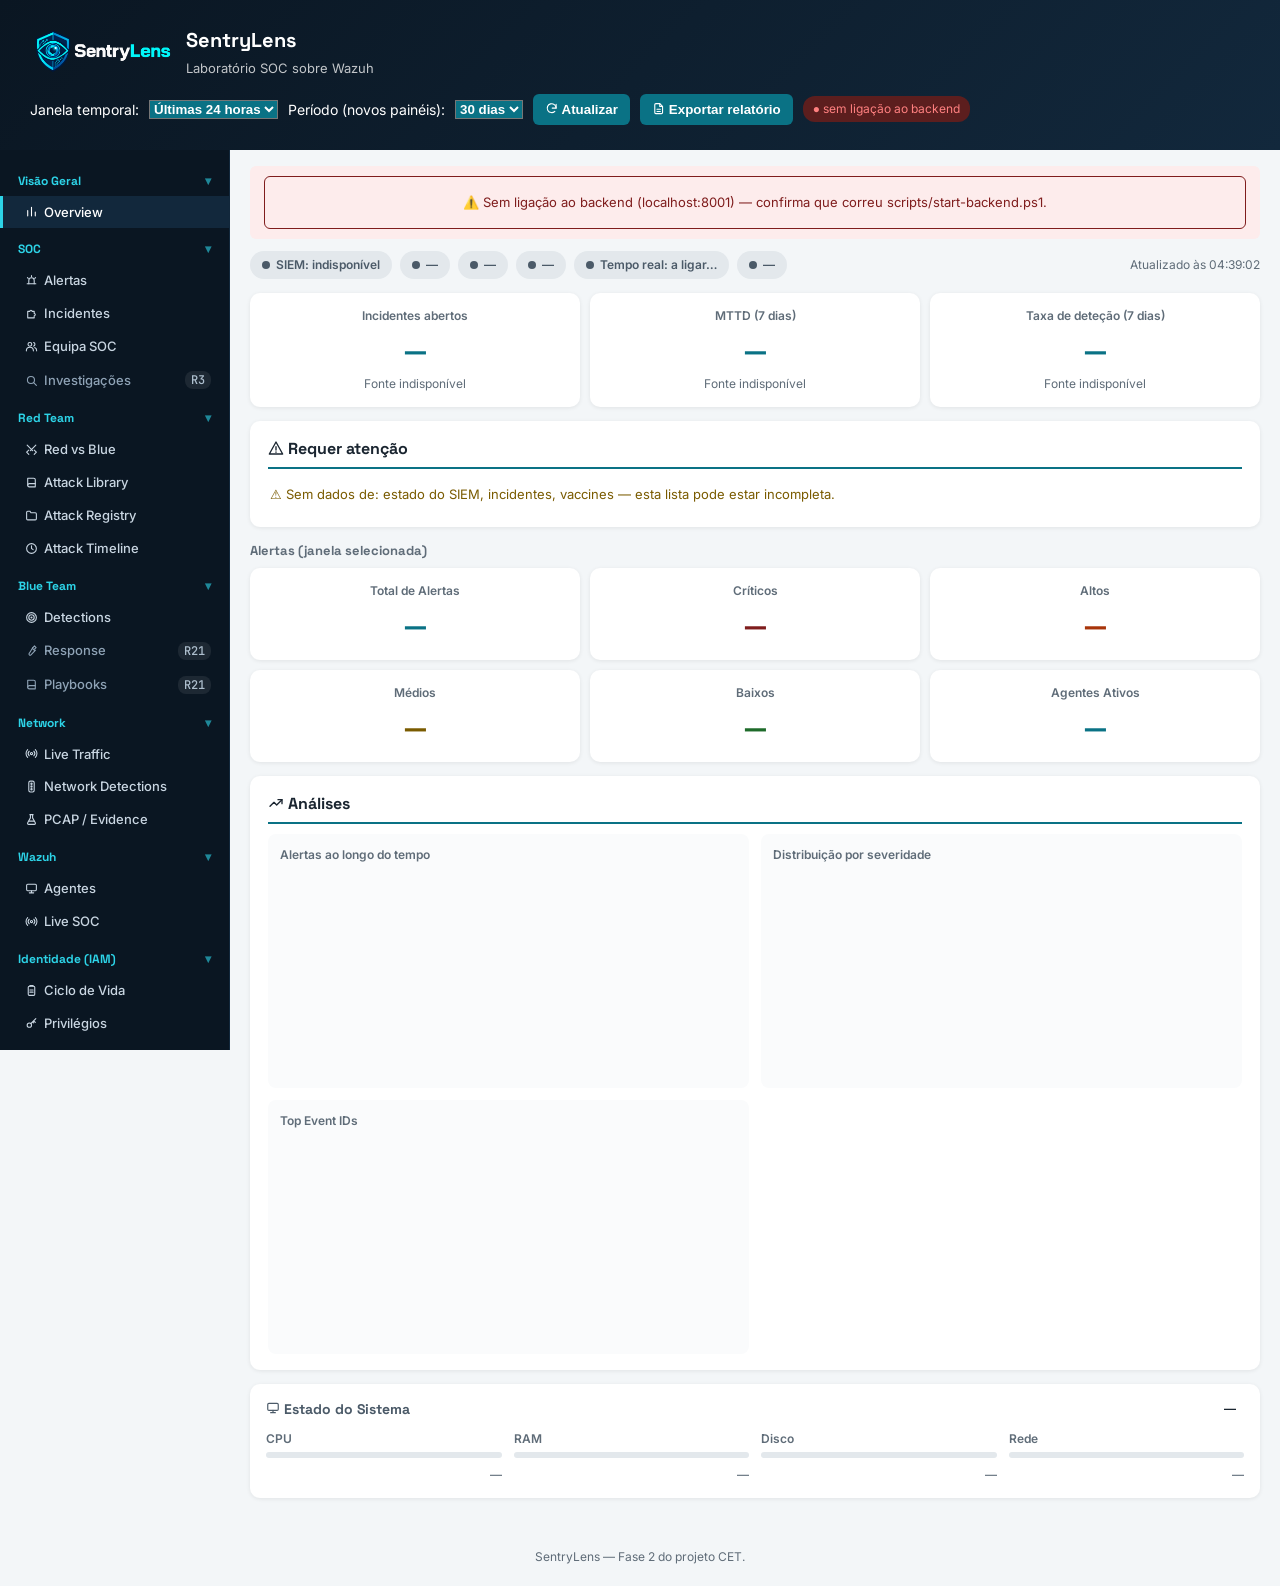
==== commit b9085c2b: "refactor(frontend): app.js partido por domínio e componentes fmt, html, table, kpi (W7.1-W7.8, parci" ====
--- a/index.html
+++ b/index.html
@@ -1776,7 +1776,18 @@
   <script src="router.js"></script>
   <script src="api.js"></script>
   <script src="state.js"></script>
+  <script src="fmt.js"></script>
+  <script src="html.js"></script>
+  <script src="table.js"></script>
+  <script src="kpi.js"></script>
   <script src="app.js"></script>
+  <script src="overview-alerts.js"></script>
+  <script src="system.js"></script>
+  <script src="iam.js"></script>
+  <script src="ml-anomalies.js"></script>
+  <script src="compliance.js"></script>
+  <script src="realtime.js"></script>
+  <script src="shell.js"></script>
   <script src="overview.js"></script>
   <script src="redblue.js"></script>
   <script src="incidents.js"></script>
--- a/style.css
+++ b/style.css
@@ -1160,5 +1160,17 @@
 .icon-blue { color: var(--sev-info); }
 
 /* ===== Avisos e SLA (cores via tokens, sem literais em JS) ===== */
-.realtime-fallback-banner { background: var(--sev-medium-bg); color: var(--sev-medium-fg); text-align: center; padding: 8px; font-size: 14px; position: sticky; top: 0; z-index: 1000; }
+.realtime-fallback-banner { background: var(--sev-medium-bg); color: var(--sev-medium-fg); text-align: center; padding: 8px; font-size: var(--fs-md); position: sticky; top: 0; z-index: 1000; }
 .sla-overdue { color: var(--sev-critical-fg); }
+
+/* ===== Tabela partilhada (table.js) ===== */
+.data-table th[aria-sort] { cursor: pointer; }
+.data-table th[aria-sort="ascending"]::after { content: " ▲"; font-size: var(--fs-xs); }
+.data-table th[aria-sort="descending"]::after { content: " ▼"; font-size: var(--fs-xs); }
+.data-table tr[aria-selected="true"] { background: var(--accent-soft); }
+.data-table tr[role="button"] { cursor: pointer; }
+.data-table tr[role="button"]:focus-visible { outline: 2px solid var(--accent); outline-offset: -2px; }
+.data-table .align-right { text-align: right; }
+.data-table .align-center { text-align: center; }
+.table-count { color: var(--text-muted); font-size: var(--fs-sm); margin: 6px 0; }
+.kpi-empty .value { color: var(--text-muted); }
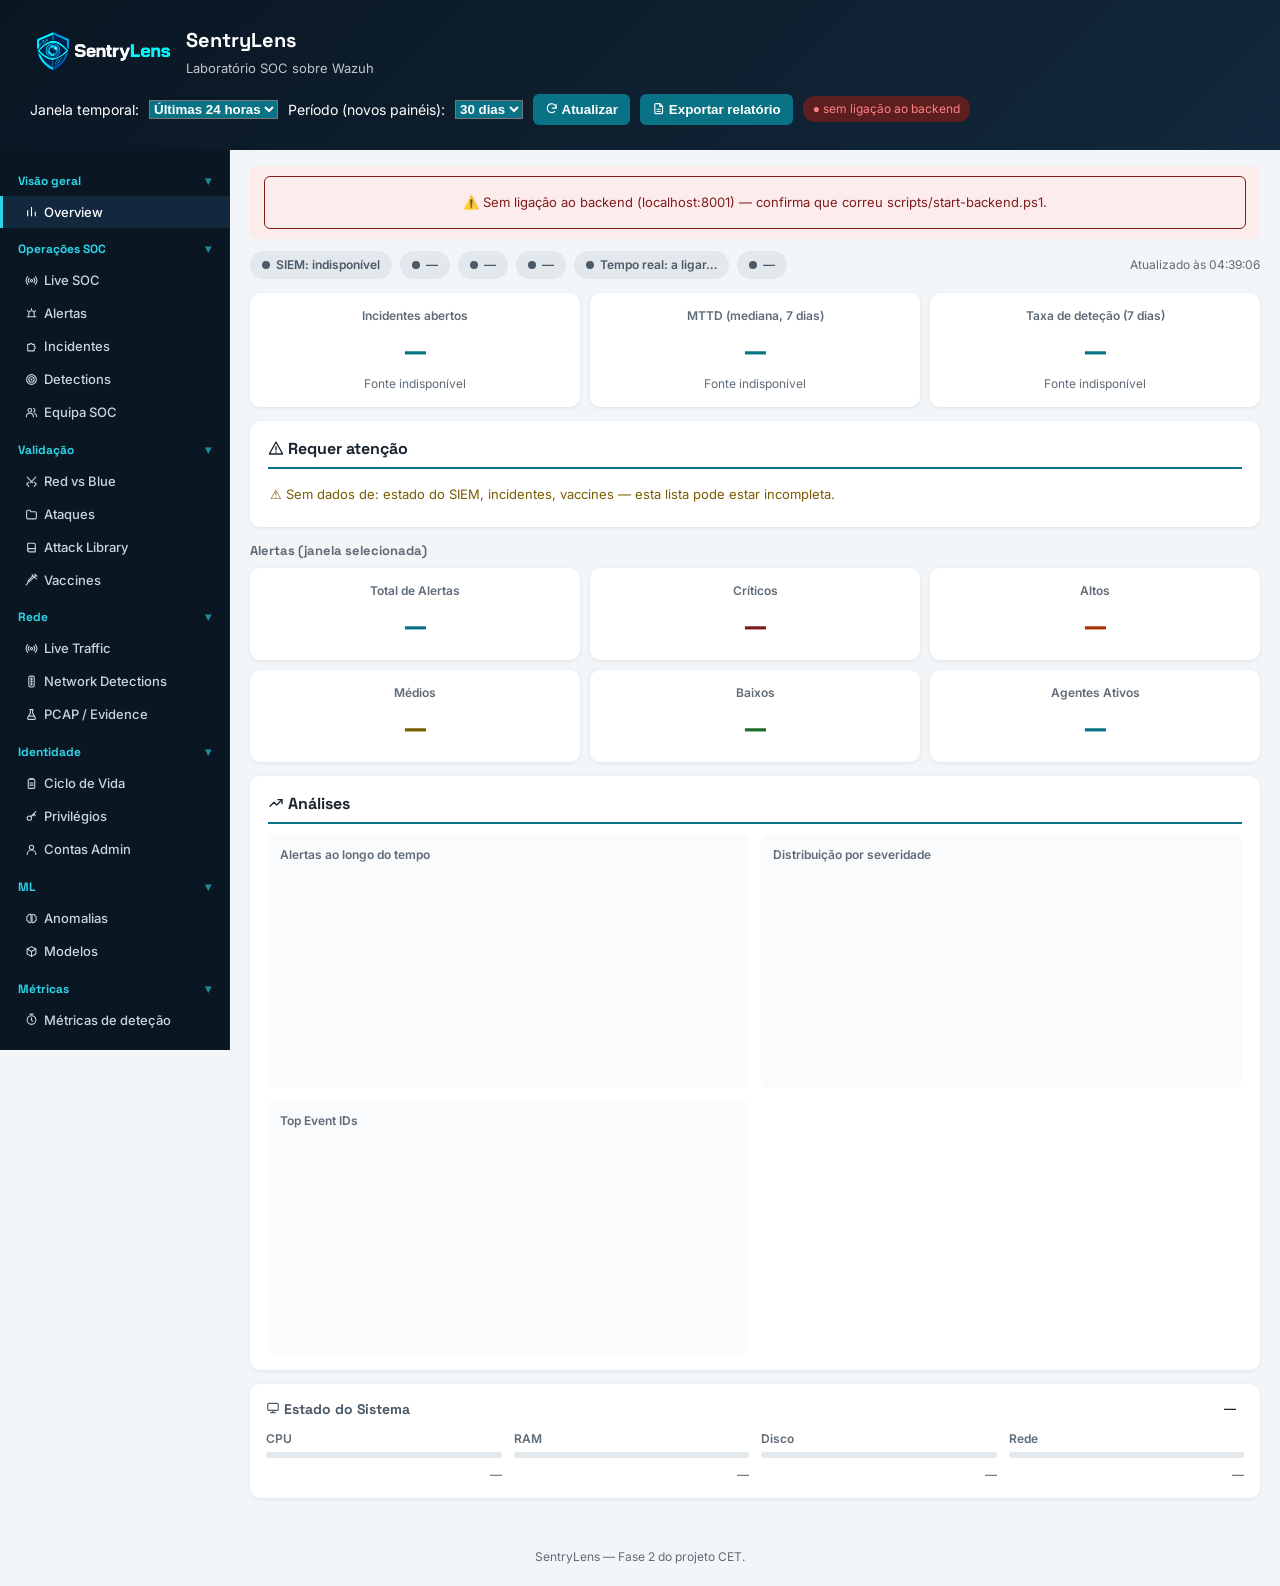
==== commit 86e1ae8c: "feat(frontend): Onda 5 (parte 1), menu de 22 entradas, ticket de WebSocket, CSP e MTTD único (W5.1, " ====
--- a/index.html
+++ b/index.html
@@ -88,42 +88,32 @@
     <button class="sidebar-toggle" id="sidebar-toggle" aria-controls="sidebar" aria-expanded="false"><svg class="icon" aria-hidden="true" focusable="false"><use href="#i-menu"/></svg> Menu</button>
     <nav class="sidebar" id="sidebar" aria-label="Navegação principal">
     <details class="nav-group" open>
-      <summary>Visão Geral</summary>
+      <summary>Visão geral</summary>
       <button class="nav-item active" aria-current="page" data-tab="overview"><svg class="icon" aria-hidden="true" focusable="false"><use href="#i-chart"/></svg> Overview</button>
     </details>
     <details class="nav-group" open>
-      <summary>SOC</summary>
+      <summary>Operações SOC</summary>
+      <button class="nav-item" data-tab="live-soc" data-tabs="live-soc agents"><svg class="icon" aria-hidden="true" focusable="false"><use href="#i-antenna"/></svg> Live SOC</button>
       <button class="nav-item" data-tab="alerts"><svg class="icon" aria-hidden="true" focusable="false"><use href="#i-siren"/></svg> Alertas</button>
       <button class="nav-item" data-tab="incidents"><svg class="icon" aria-hidden="true" focusable="false"><use href="#i-puzzle"/></svg> Incidentes</button>
+      <button class="nav-item" data-tab="detections"><svg class="icon" aria-hidden="true" focusable="false"><use href="#i-target"/></svg> Detections</button>
       <button class="nav-item" data-tab="soc-team"><svg class="icon" aria-hidden="true" focusable="false"><use href="#i-users"/></svg> Equipa SOC</button>
-      <button class="nav-item is-planned" data-planned="R3" data-label="Investigações"><svg class="icon" aria-hidden="true" focusable="false"><use href="#i-search"/></svg> Investigações<span class="nav-badge">R3</span></button>
     </details>
     <details class="nav-group" open>
-      <summary>Red Team</summary>
+      <summary>Validação</summary>
       <button class="nav-item" data-tab="redblue"><svg class="icon" aria-hidden="true" focusable="false"><use href="#i-swords"/></svg> Red vs Blue</button>
+      <button class="nav-item" data-tab="attack-registry" data-tabs="attack-registry attack-timeline"><svg class="icon" aria-hidden="true" focusable="false"><use href="#i-folder"/></svg> Ataques</button>
       <button class="nav-item" data-tab="attack-library"><svg class="icon" aria-hidden="true" focusable="false"><use href="#i-book"/></svg> Attack Library</button>
-      <button class="nav-item" data-tab="attack-registry"><svg class="icon" aria-hidden="true" focusable="false"><use href="#i-folder"/></svg> Attack Registry</button>
-      <button class="nav-item" data-tab="attack-timeline"><svg class="icon" aria-hidden="true" focusable="false"><use href="#i-clock"/></svg> Attack Timeline</button>
+      <button class="nav-item" data-tab="vaccines"><svg class="icon" aria-hidden="true" focusable="false"><use href="#i-syringe"/></svg> Vaccines</button>
     </details>
     <details class="nav-group" open>
-      <summary>Blue Team</summary>
-      <button class="nav-item" data-tab="detections"><svg class="icon" aria-hidden="true" focusable="false"><use href="#i-target"/></svg> Detections</button>
-      <button class="nav-item is-planned" data-planned="R21" data-label="Response"><svg class="icon" aria-hidden="true" focusable="false"><use href="#i-wrench"/></svg> Response<span class="nav-badge">R21</span></button>
-      <button class="nav-item is-planned" data-planned="R21" data-label="Playbooks"><svg class="icon" aria-hidden="true" focusable="false"><use href="#i-book"/></svg> Playbooks<span class="nav-badge">R21</span></button>
-    </details>
-    <details class="nav-group" open>
-      <summary>Network</summary>
+      <summary>Rede</summary>
       <button class="nav-item" data-tab="live-traffic"><svg class="icon" aria-hidden="true" focusable="false"><use href="#i-antenna"/></svg> Live Traffic</button>
       <button class="nav-item" data-tab="network-detections"><svg class="icon" aria-hidden="true" focusable="false"><use href="#i-traffic"/></svg> Network Detections</button>
       <button class="nav-item" data-tab="pcap-evidence"><svg class="icon" aria-hidden="true" focusable="false"><use href="#i-flask"/></svg> PCAP / Evidence</button>
     </details>
     <details class="nav-group" open>
-      <summary>Wazuh</summary>
-      <button class="nav-item" data-tab="agents"><svg class="icon" aria-hidden="true" focusable="false"><use href="#i-monitor"/></svg> Agentes</button>
-      <button class="nav-item" data-tab="live-soc"><svg class="icon" aria-hidden="true" focusable="false"><use href="#i-antenna"/></svg> Live SOC</button>
-    </details>
-    <details class="nav-group" open>
-      <summary>Identidade (IAM)</summary>
+      <summary>Identidade</summary>
       <button class="nav-item" data-tab="lifecycle"><svg class="icon" aria-hidden="true" focusable="false"><use href="#i-clipboard"/></svg> Ciclo de Vida</button>
       <button class="nav-item" data-tab="privileges"><svg class="icon" aria-hidden="true" focusable="false"><use href="#i-key"/></svg> Privilégios</button>
       <button class="nav-item" data-tab="admin-activity"><svg class="icon" aria-hidden="true" focusable="false"><use href="#i-user"/></svg> Contas Admin</button>
@@ -131,39 +121,17 @@
     <details class="nav-group" open>
       <summary>ML</summary>
       <button class="nav-item" data-tab="ml-anomalies"><svg class="icon" aria-hidden="true" focusable="false"><use href="#i-brain"/></svg> Anomalias</button>
-      <button class="nav-item" data-tab="ml-models"><svg class="icon" aria-hidden="true" focusable="false"><use href="#i-box"/></svg> Models</button>
-      
-      <button class="nav-item" data-tab="ml-evaluation"><svg class="icon" aria-hidden="true" focusable="false"><use href="#i-ruler"/></svg> Evaluation</button>
-    </details>
-    <details class="nav-group" open>
-      <summary>Vaccines</summary>
-      <button class="nav-item" data-tab="vaccines"><svg class="icon" aria-hidden="true" focusable="false"><use href="#i-syringe"/></svg> Candidates</button>
-      <button class="nav-item is-planned" data-planned="R12" data-label="Validation"><svg class="icon" aria-hidden="true" focusable="false"><use href="#i-check"/></svg> Validation<span class="nav-badge">R12</span></button>
-      <button class="nav-item is-planned" data-planned="R14" data-label="Approved"><svg class="icon" aria-hidden="true" focusable="false"><use href="#i-tag"/></svg> Approved<span class="nav-badge">R14</span></button>
-      <button class="nav-item is-planned" data-planned="R14" data-label="Regression"><svg class="icon" aria-hidden="true" focusable="false"><use href="#i-repeat"/></svg> Regression<span class="nav-badge">R14</span></button>
-    </details>
-    <details class="nav-group" open>
-      <summary>MITRE ATT&amp;CK</summary>
-      <button class="nav-item is-planned" data-planned="R16" data-label="Coverage"><svg class="icon" aria-hidden="true" focusable="false"><use href="#i-map"/></svg> Coverage<span class="nav-badge">R16</span></button>
-      <button class="nav-item is-planned" data-planned="R16" data-label="Techniques"><svg class="icon" aria-hidden="true" focusable="false"><use href="#i-dna"/></svg> Techniques<span class="nav-badge">R16</span></button>
-      <button class="nav-item is-planned" data-planned="R16" data-label="Gaps"><svg class="icon" aria-hidden="true" focusable="false"><use href="#i-hole"/></svg> Gaps<span class="nav-badge">R16</span></button>
+      <button class="nav-item" data-tab="ml-models" data-tabs="ml-models ml-evaluation"><svg class="icon" aria-hidden="true" focusable="false"><use href="#i-box"/></svg> Modelos</button>
     </details>
     <details class="nav-group" open>
       <summary>Métricas</summary>
-      <button class="nav-item" data-tab="mttd-mttr"><svg class="icon" aria-hidden="true" focusable="false"><use href="#i-timer"/></svg> MTTD / MTTR</button>
-      <button class="nav-item" data-tab="detection-coverage"><svg class="icon" aria-hidden="true" focusable="false"><use href="#i-trend"/></svg> Detection Coverage</button>
-      <button class="nav-item" data-tab="detection-rate"><svg class="icon" aria-hidden="true" focusable="false"><use href="#i-target"/></svg> Detection Rate</button>
+      <button class="nav-item" data-tab="mttd-mttr" data-tabs="mttd-mttr detection-coverage detection-rate"><svg class="icon" aria-hidden="true" focusable="false"><use href="#i-timer"/></svg> Métricas de deteção</button>
     </details>
     <details class="nav-group" open>
-      <summary>Relatórios</summary>
+      <summary>Relatórios e sistema</summary>
       <button class="nav-item" data-tab="compliance"><svg class="icon" aria-hidden="true" focusable="false"><use href="#i-shield"/></svg> Conformidade</button>
-      <button class="nav-item is-planned" data-planned="R19" data-label="Security Reports"><svg class="icon" aria-hidden="true" focusable="false"><use href="#i-file"/></svg> Security Reports<span class="nav-badge">R19</span></button>
-      <button class="nav-item is-planned" data-planned="R20" data-label="Executive"><svg class="icon" aria-hidden="true" focusable="false"><use href="#i-chart"/></svg> Executive<span class="nav-badge">R20</span></button>
-    </details>
-    <details class="nav-group" open>
-      <summary>Sistema</summary>
       <button class="nav-item" data-tab="system"><svg class="icon" aria-hidden="true" focusable="false"><use href="#i-gear"/></svg> Sistema</button>
-      <button class="nav-item is-planned" data-planned="R22" data-label="Settings"><svg class="icon" aria-hidden="true" focusable="false"><use href="#i-wrench"/></svg> Settings<span class="nav-badge">R22</span></button>
+      <button class="nav-item" data-tab="roadmap"><svg class="icon" aria-hidden="true" focusable="false"><use href="#i-map"/></svg> Roadmap</button>
     </details>
   </nav>
 
@@ -327,6 +295,10 @@
 
     <!-- ===== Agentes ===== -->
     <div class="tab-content" id="tab-agents">
+      <div class="subnav" role="group" aria-label="Live SOC e agentes">
+        <button type="button" class="subnav-item" data-tab="live-soc">Saúde do SIEM</button>
+        <button type="button" class="subnav-item" data-tab="agents">Agentes</button>
+      </div>
       <section class="panel">
         <h2><svg class="icon" aria-hidden="true" focusable="false"><use href="#i-monitor"/></svg> Agentes Wazuh</h2>
         <div class="table-scroll">
@@ -644,6 +616,10 @@
 
     <!-- ===== Models ===== -->
     <div class="tab-content" id="tab-ml-models">
+      <div class="subnav" role="group" aria-label="Modelos de ML">
+        <button type="button" class="subnav-item" data-tab="ml-models">Versões</button>
+        <button type="button" class="subnav-item" data-tab="ml-evaluation">Avaliação</button>
+      </div>
       <section class="panel" id="ml-models-panel">
         <h2><svg class="icon" aria-hidden="true" focusable="false"><use href="#i-box"/></svg> Models</h2>
         <p class="panel-note">
@@ -726,6 +702,10 @@
 
     <!-- ===== Evaluation ===== -->
     <div class="tab-content" id="tab-ml-evaluation">
+      <div class="subnav" role="group" aria-label="Modelos de ML">
+        <button type="button" class="subnav-item" data-tab="ml-models">Versões</button>
+        <button type="button" class="subnav-item" data-tab="ml-evaluation">Avaliação</button>
+      </div>
       <section class="panel" id="ml-evaluation-panel">
         <h2><svg class="icon" aria-hidden="true" focusable="false"><use href="#i-ruler"/></svg> Evaluation</h2>
         <p class="panel-note">
@@ -1471,6 +1451,10 @@
 
     <!-- ===== Attack Registry / Attack Timeline (Roadmap v2, R4) ===== -->
     <div class="tab-content" id="tab-attack-registry">
+      <div class="subnav" role="group" aria-label="Ataques">
+        <button type="button" class="subnav-item" data-tab="attack-registry">Registo</button>
+        <button type="button" class="subnav-item" data-tab="attack-timeline">Linha temporal</button>
+      </div>
       <section class="panel" id="attack-registry-panel">
         <h2><svg class="icon" aria-hidden="true" focusable="false"><use href="#i-folder"/></svg> Attack Registry</h2>
         <p class="panel-note">
@@ -1529,6 +1513,10 @@
     </div>
 
     <div class="tab-content" id="tab-attack-timeline">
+      <div class="subnav" role="group" aria-label="Ataques">
+        <button type="button" class="subnav-item" data-tab="attack-registry">Registo</button>
+        <button type="button" class="subnav-item" data-tab="attack-timeline">Linha temporal</button>
+      </div>
       <section class="panel" id="attack-timeline-panel">
         <h2><svg class="icon" aria-hidden="true" focusable="false"><use href="#i-clock"/></svg> Attack Timeline</h2>
         <p class="panel-note">
@@ -1543,6 +1531,10 @@
 
     <!-- ===== Live SOC (Roadmap v2, R2): feed ao vivo + saude do SIEM ===== -->
     <div class="tab-content" id="tab-live-soc">
+      <div class="subnav" role="group" aria-label="Live SOC e agentes">
+        <button type="button" class="subnav-item" data-tab="live-soc">Saúde do SIEM</button>
+        <button type="button" class="subnav-item" data-tab="agents">Agentes</button>
+      </div>
       <section class="panel">
         <h2><svg class="icon" aria-hidden="true" focusable="false"><use href="#i-heart"/></svg> Saúde do SIEM</h2>
         <div class="ls-banner ls-banner-wait" id="ls-status" role="status">Estado do SIEM: a verificar...</div>
@@ -1668,6 +1660,11 @@
 
     <!-- ===== Métricas SOC (Roadmap v2, R8) ===== -->
     <div class="tab-content" id="tab-mttd-mttr">
+      <div class="subnav" role="group" aria-label="Métricas de deteção">
+        <button type="button" class="subnav-item" data-tab="mttd-mttr">MTTD / MTTR</button>
+        <button type="button" class="subnav-item" data-tab="detection-coverage">Cobertura</button>
+        <button type="button" class="subnav-item" data-tab="detection-rate">Taxa de deteção</button>
+      </div>
       <section class="panel" id="mttd-mttr-panel">
         <h2><svg class="icon" aria-hidden="true" focusable="false"><use href="#i-timer"/></svg> MTTD / MTTR</h2>
         <p class="panel-note" id="met-mttd-note">A carregar...</p>
@@ -1691,6 +1688,11 @@
     </div>
 
     <div class="tab-content" id="tab-detection-coverage">
+      <div class="subnav" role="group" aria-label="Métricas de deteção">
+        <button type="button" class="subnav-item" data-tab="mttd-mttr">MTTD / MTTR</button>
+        <button type="button" class="subnav-item" data-tab="detection-coverage">Cobertura</button>
+        <button type="button" class="subnav-item" data-tab="detection-rate">Taxa de deteção</button>
+      </div>
       <section class="panel" id="detection-coverage-panel">
         <h2><svg class="icon" aria-hidden="true" focusable="false"><use href="#i-trend"/></svg> Detection Coverage</h2>
         <p class="panel-note" id="met-cov-note">A carregar...</p>
@@ -1707,6 +1709,11 @@
     </div>
 
     <div class="tab-content" id="tab-detection-rate">
+      <div class="subnav" role="group" aria-label="Métricas de deteção">
+        <button type="button" class="subnav-item" data-tab="mttd-mttr">MTTD / MTTR</button>
+        <button type="button" class="subnav-item" data-tab="detection-coverage">Cobertura</button>
+        <button type="button" class="subnav-item" data-tab="detection-rate">Taxa de deteção</button>
+      </div>
       <section class="panel" id="detection-rate-panel">
         <h2><svg class="icon" aria-hidden="true" focusable="false"><use href="#i-target"/></svg> Detection Rate</h2>
         <p class="panel-note" id="met-rate-note">A carregar...</p>
@@ -1754,12 +1761,38 @@
       </section>
     </div>
 
-    <!-- ===== Secção planeada (sem dados reais ainda) ===== -->
-    <div class="tab-content" id="tab-planned">
-      <section class="panel planned-panel">
-        <h2 id="planned-title">Secção planeada</h2>
-        <p class="empty-state">Sem dados — ainda não implementado.</p>
-        <p class="planned-note">Prevista na fase <strong id="planned-phase">R?</strong> do Roadmap v2. Esta secção só mostrará dados reais quando existir a fonte de dados correspondente (ver <code>docs/ROADMAP_STATUS.md</code>).</p>
+    <!-- ===== Roadmap (funcionalidades ainda não implementadas) ===== -->
+    <div class="tab-content" id="tab-roadmap">
+      <section class="panel" id="roadmap-panel">
+        <h2><svg class="icon" aria-hidden="true" focusable="false"><use href="#i-map"/></svg> Roadmap</h2>
+        <p class="panel-note">
+          Funcionalidades previstas no Roadmap v2 que ainda não existem no dashboard. Nenhuma tem dados
+          nem página própria: o estado de cada uma é o que consta de <code>docs/ROADMAP_STATUS.md</code>.
+        </p>
+        <h3 class="roadmap-group">Deteção e resposta</h3>
+        <ul class="roadmap-list">
+          <li><strong>Investigações</strong> <span class="roadmap-status">Planeado (R3)</span></li>
+          <li><strong>Response</strong> <span class="roadmap-status">Planeado (R21)</span></li>
+          <li><strong>Playbooks</strong> <span class="roadmap-status">Planeado (R21)</span></li>
+        </ul>
+        <h3 class="roadmap-group">Vaccines</h3>
+        <ul class="roadmap-list">
+          <li><strong>Validation</strong> <span class="roadmap-status">Planeado (R12)</span></li>
+          <li><strong>Approved</strong> <span class="roadmap-status">Planeado (R14)</span></li>
+          <li><strong>Regression</strong> <span class="roadmap-status">Planeado (R14)</span></li>
+        </ul>
+        <h3 class="roadmap-group">MITRE ATT&amp;CK</h3>
+        <ul class="roadmap-list">
+          <li><strong>Coverage</strong> <span class="roadmap-status">Planeado (R16)</span></li>
+          <li><strong>Techniques</strong> <span class="roadmap-status">Planeado (R16)</span></li>
+          <li><strong>Gaps</strong> <span class="roadmap-status">Planeado (R16)</span></li>
+        </ul>
+        <h3 class="roadmap-group">Relatórios e sistema</h3>
+        <ul class="roadmap-list">
+          <li><strong>Security Reports</strong> <span class="roadmap-status">Planeado (R19)</span></li>
+          <li><strong>Executive</strong> <span class="roadmap-status">Planeado (R20)</span></li>
+          <li><strong>Settings</strong> <span class="roadmap-status">Planeado (R22)</span></li>
+        </ul>
       </section>
     </div>
 
--- a/style.css
+++ b/style.css
@@ -1174,3 +1174,17 @@
 .data-table .align-center { text-align: center; }
 .table-count { color: var(--text-muted); font-size: var(--fs-sm); margin: 6px 0; }
 .kpi-empty .value { color: var(--text-muted); }
+
+/* W5.1: sub-navegação dentro de uma secção (abas agrupadas numa só entrada do menu) e página Roadmap */
+.subnav { display: flex; flex-wrap: wrap; gap: 4px; margin-bottom: 12px; border-bottom: 1px solid var(--border-strong); }
+.subnav-item {
+  background: none; border: none; border-bottom: 3px solid transparent; margin-bottom: -1px;
+  padding: 8px 14px; font: 600 var(--fs-sm)/1.3 var(--font-body); color: var(--text-secondary); cursor: pointer;
+}
+.subnav-item:hover { background: var(--surface-hover); color: var(--text); }
+.subnav-item:focus-visible { outline: 2px solid var(--accent); outline-offset: -2px; }
+.subnav-item[aria-current="page"] { color: var(--text); border-bottom-color: var(--cyan-600); }
+.roadmap-group { font-family: var(--font-display); font-size: var(--fs-sm); color: var(--text-secondary); margin: 16px 0 6px; }
+.roadmap-list { list-style: none; margin: 0; padding: 0; }
+.roadmap-list li { display: flex; justify-content: space-between; gap: 12px; padding: 6px 0; border-bottom: 1px solid var(--border); font-size: var(--fs-sm); }
+.roadmap-status { color: var(--text-muted); font-family: var(--font-mono); font-size: var(--fs-xs); }
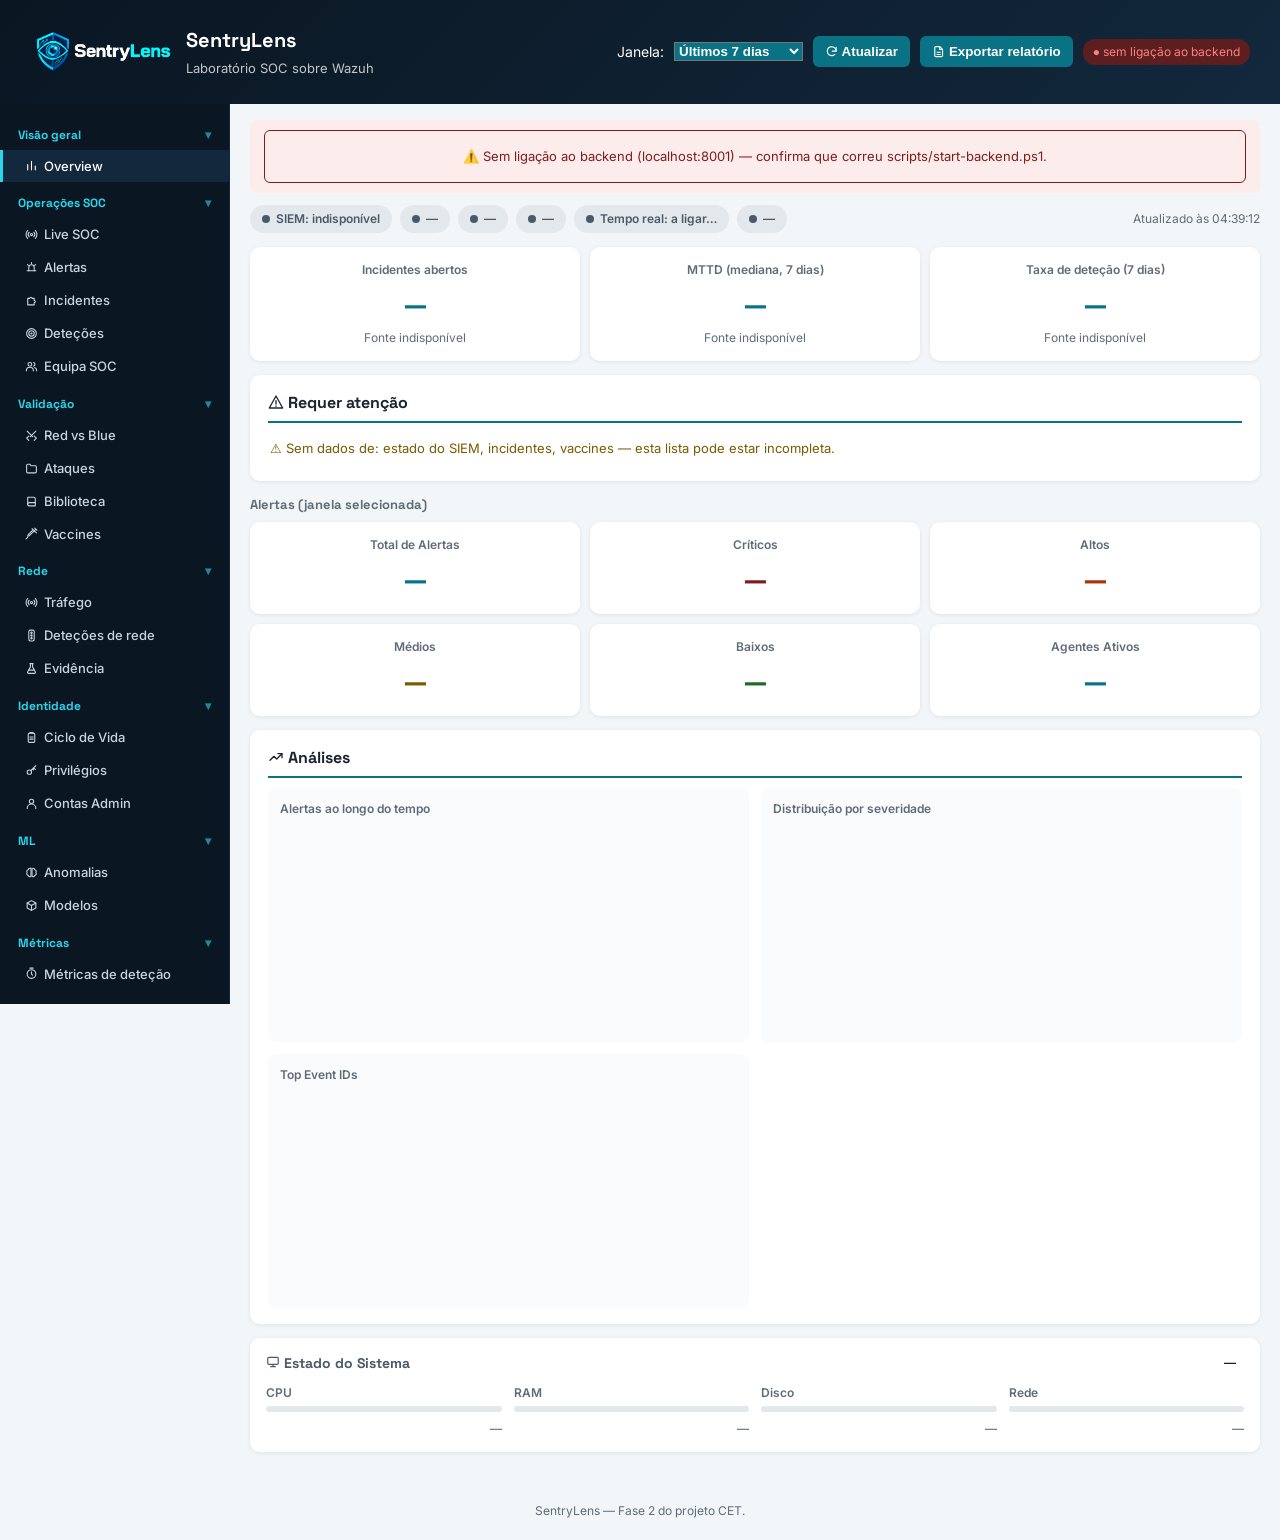
==== commit d0e2108c: "feat(frontend): Onda 5 (parte 2), regra de língua e seletor de janela único (W5.2, W5.3) W5.2: menu " ====
--- a/index.html
+++ b/index.html
@@ -65,18 +65,14 @@
       </div>
     </div>
     <div class="controls">
-      <label for="window-select">Janela temporal:</label>
+      <label for="window-select">Janela:</label>
       <select id="window-select">
         <option value="1">Última hora</option>
         <option value="6">Últimas 6 horas</option>
-        <option value="24" selected>Últimas 24 horas</option>
-        <option value="168">Última semana</option>
-      </select>
-      <label for="period-select">Período (novos painéis):</label>
-      <select id="period-select">
-        <option value="7">7 dias</option>
-        <option value="30" selected>30 dias</option>
-        <option value="90">90 dias</option>
+        <option value="24">Últimas 24 horas</option>
+        <option value="168" selected>Últimos 7 dias</option>
+        <option value="720">Últimos 30 dias</option>
+        <option value="2160">Últimos 90 dias</option>
       </select>
       <button id="refresh-btn"><svg class="icon" aria-hidden="true" focusable="false"><use href="#i-refresh"/></svg> Atualizar</button>
       <button id="export-report-btn"><svg class="icon" aria-hidden="true" focusable="false"><use href="#i-file"/></svg> Exportar relatório</button>
@@ -96,21 +92,21 @@
       <button class="nav-item" data-tab="live-soc" data-tabs="live-soc agents"><svg class="icon" aria-hidden="true" focusable="false"><use href="#i-antenna"/></svg> Live SOC</button>
       <button class="nav-item" data-tab="alerts"><svg class="icon" aria-hidden="true" focusable="false"><use href="#i-siren"/></svg> Alertas</button>
       <button class="nav-item" data-tab="incidents"><svg class="icon" aria-hidden="true" focusable="false"><use href="#i-puzzle"/></svg> Incidentes</button>
-      <button class="nav-item" data-tab="detections"><svg class="icon" aria-hidden="true" focusable="false"><use href="#i-target"/></svg> Detections</button>
+      <button class="nav-item" data-tab="detections"><svg class="icon" aria-hidden="true" focusable="false"><use href="#i-target"/></svg> Deteções</button>
       <button class="nav-item" data-tab="soc-team"><svg class="icon" aria-hidden="true" focusable="false"><use href="#i-users"/></svg> Equipa SOC</button>
     </details>
     <details class="nav-group" open>
       <summary>Validação</summary>
       <button class="nav-item" data-tab="redblue"><svg class="icon" aria-hidden="true" focusable="false"><use href="#i-swords"/></svg> Red vs Blue</button>
       <button class="nav-item" data-tab="attack-registry" data-tabs="attack-registry attack-timeline"><svg class="icon" aria-hidden="true" focusable="false"><use href="#i-folder"/></svg> Ataques</button>
-      <button class="nav-item" data-tab="attack-library"><svg class="icon" aria-hidden="true" focusable="false"><use href="#i-book"/></svg> Attack Library</button>
+      <button class="nav-item" data-tab="attack-library"><svg class="icon" aria-hidden="true" focusable="false"><use href="#i-book"/></svg> Biblioteca</button>
       <button class="nav-item" data-tab="vaccines"><svg class="icon" aria-hidden="true" focusable="false"><use href="#i-syringe"/></svg> Vaccines</button>
     </details>
     <details class="nav-group" open>
       <summary>Rede</summary>
-      <button class="nav-item" data-tab="live-traffic"><svg class="icon" aria-hidden="true" focusable="false"><use href="#i-antenna"/></svg> Live Traffic</button>
-      <button class="nav-item" data-tab="network-detections"><svg class="icon" aria-hidden="true" focusable="false"><use href="#i-traffic"/></svg> Network Detections</button>
-      <button class="nav-item" data-tab="pcap-evidence"><svg class="icon" aria-hidden="true" focusable="false"><use href="#i-flask"/></svg> PCAP / Evidence</button>
+      <button class="nav-item" data-tab="live-traffic"><svg class="icon" aria-hidden="true" focusable="false"><use href="#i-antenna"/></svg> Tráfego</button>
+      <button class="nav-item" data-tab="network-detections"><svg class="icon" aria-hidden="true" focusable="false"><use href="#i-traffic"/></svg> Deteções de rede</button>
+      <button class="nav-item" data-tab="pcap-evidence"><svg class="icon" aria-hidden="true" focusable="false"><use href="#i-flask"/></svg> Evidência</button>
     </details>
     <details class="nav-group" open>
       <summary>Identidade</summary>
@@ -261,6 +257,7 @@
 
       <section class="panel" id="alerts-panel">
         <h2><svg class="icon" aria-hidden="true" focusable="false"><use href="#i-siren"/></svg> Alertas Recentes</h2>
+        <p class="panel-note window-note" data-window-max="168"></p>
         <div class="filter-row">
           <select id="severity-filter">
             <option value="">Todas as severidades</option>
@@ -393,6 +390,7 @@
     <div class="tab-content" id="tab-lifecycle">
       <section class="panel" id="lifecycle-panel">
         <h2><svg class="icon" aria-hidden="true" focusable="false"><use href="#i-clipboard"/></svg> Ciclo de Vida de Contas</h2>
+        <p class="panel-note window-note" data-window-max="2160"></p>
 
         <section class="kpi-grid" id="lifecycle-kpi-grid">
           <div class="card">
@@ -462,6 +460,7 @@
     <div class="tab-content" id="tab-privileges">
       <section class="panel" id="privileges-panel">
         <h2><svg class="icon" aria-hidden="true" focusable="false"><use href="#i-key"/></svg> Privilégios</h2>
+        <p class="panel-note window-note" data-window-max="2160"></p>
 
         <section class="kpi-grid" id="privileges-kpi-grid">
           <div class="card">
@@ -513,6 +512,7 @@
     <div class="tab-content" id="tab-admin-activity">
       <section class="panel" id="admin-activity-panel">
         <h2><svg class="icon" aria-hidden="true" focusable="false"><use href="#i-user"/></svg> Contas Admin</h2>
+        <p class="panel-note window-note" data-window-max="2160"></p>
 
         <div class="chart-card">
           <h3>Eventos administrativos vs. normais</h3>
@@ -561,12 +561,11 @@
     <!-- ===== ML Anomalias ===== -->
     <div class="tab-content" id="tab-ml-anomalies">
       <section class="panel" id="ml-anomalies-panel">
-        <h2><svg class="icon" aria-hidden="true" focusable="false"><use href="#i-brain"/></svg> ML Anomalias</h2>
+        <h2><svg class="icon" aria-hidden="true" focusable="false"><use href="#i-brain"/></svg> Anomalias de ML</h2>
+        <p class="panel-note window-note" data-window-max="168"></p>
         <p class="panel-note">
           Deteção por Isolation Forest, a correr em paralelo com a classificação por regras
-          (event_catalog.py) — nunca a substitui. A versão do modelo e a origem dos dados de treino estão na aba Models.
-          Janela de análise limitada aos últimos 7 dias, independentemente do período
-          selecionado acima.
+          (event_catalog.py) — nunca a substitui. A versão do modelo e a origem dos dados de treino estão na aba Modelos.
         </p>
 
         <section class="kpi-grid" id="ml-anomalies-kpi-grid">
@@ -621,7 +620,7 @@
         <button type="button" class="subnav-item" data-tab="ml-evaluation">Avaliação</button>
       </div>
       <section class="panel" id="ml-models-panel">
-        <h2><svg class="icon" aria-hidden="true" focusable="false"><use href="#i-box"/></svg> Models</h2>
+        <h2><svg class="icon" aria-hidden="true" focusable="false"><use href="#i-box"/></svg> Modelos</h2>
         <p class="panel-note">
           Versões do modelo de ML registadas em <code>scripts/models/vN/</code> (metadados em
           <code>metadata.json</code>); a versão ativa é a indicada por <code>scripts/models/ACTIVE</code>.
@@ -707,7 +706,7 @@
         <button type="button" class="subnav-item" data-tab="ml-evaluation">Avaliação</button>
       </div>
       <section class="panel" id="ml-evaluation-panel">
-        <h2><svg class="icon" aria-hidden="true" focusable="false"><use href="#i-ruler"/></svg> Evaluation</h2>
+        <h2><svg class="icon" aria-hidden="true" focusable="false"><use href="#i-ruler"/></svg> Avaliação</h2>
         <p class="panel-note">
           Duas metades, com origens diferentes. Em cima, a avaliação de cada versão do modelo (ML
           contra regras) lida do <code>metadata.json</code> da <strong>própria</strong> versão —
@@ -828,6 +827,7 @@
     <div class="tab-content" id="tab-compliance">
       <section class="panel" id="compliance-panel">
         <h2><svg class="icon" aria-hidden="true" focusable="false"><use href="#i-shield"/></svg> Conformidade Regulatória</h2>
+        <p class="panel-note window-note" data-window-max="168"></p>
         <p class="panel-note" id="compliance-org-note">
           A carregar perfil da organização...
         </p>
@@ -881,7 +881,7 @@
           (regras e ML) e a captura de rede detetaram. Todos os dados vêm dos
           endpoints reais do backend. As tentativas vêm de todo o log de
           ataques, mas os alertas do Wazuh só são pesquisados nos últimos
-          7 dias (independentemente do período escolhido acima); tentativas
+          7 dias (janela fixa, independente do seletor do cabeçalho); tentativas
           mais antigas não podem ter correspondência.
         </p>
         <section class="kpi-grid" id="redblue-kpi-grid">
@@ -943,7 +943,7 @@
         <p class="panel-note">Este painel é a vista de correlação (pacotes do buffer + deteções recomputadas,
           a mesma fonte usada por <code>/api/redblue/metrics</code>). Para resumos dedicados e para o histórico
           persistido de deteções (sobrevive a um restart do backend), ver as abas
-          <strong>Network → Live Traffic / Network Detections / PCAP Evidence</strong> na sidebar.</p>
+          <strong>Rede → Tráfego / Deteções de rede / Evidência</strong> na sidebar.</p>
         <section class="kpi-grid">
           <div class="card"><h3>Pacotes no Buffer</h3><div class="value" id="kpi-rb-packets">—</div></div>
           <div class="card"><h3>Deteções Atuais</h3><div class="value" id="kpi-rb-detections">—</div></div>
@@ -992,6 +992,7 @@
     <div class="tab-content" id="tab-incidents">
       <section class="panel" id="incidents-panel">
         <h2><svg class="icon" aria-hidden="true" focusable="false"><use href="#i-puzzle"/></svg> Incidentes</h2>
+        <p class="panel-note window-note" data-window-max="720"></p>
         <p class="panel-note">
           Agrupamento automático de deteções (alertas Wazuh e rede) por ativo, com estado e timeline.
           Só dados reais: ataques sem nenhuma deteção não geram incidente (ver Red vs Blue).
@@ -1351,7 +1352,7 @@
     <!-- ===== Attack Library (Roadmap v2, R5) ===== -->
     <div class="tab-content" id="tab-attack-library">
       <section class="panel" id="attack-library-panel">
-        <h2><svg class="icon" aria-hidden="true" focusable="false"><use href="#i-book"/></svg> Attack Library</h2>
+        <h2><svg class="icon" aria-hidden="true" focusable="false"><use href="#i-book"/></svg> Biblioteca de ataques</h2>
         <p class="panel-note">
           Catálogo de referência dos cenários de ataque do laboratório (técnica/ferramenta/Event IDs,
           risco, pré-requisitos, sensores esperados e passos de limpeza). Só leitura — não lança nada;
@@ -1456,7 +1457,8 @@
         <button type="button" class="subnav-item" data-tab="attack-timeline">Linha temporal</button>
       </div>
       <section class="panel" id="attack-registry-panel">
-        <h2><svg class="icon" aria-hidden="true" focusable="false"><use href="#i-folder"/></svg> Attack Registry</h2>
+        <h2><svg class="icon" aria-hidden="true" focusable="false"><use href="#i-folder"/></svg> Registo de ataques</h2>
+        <p class="panel-note window-note" data-window-max="720"></p>
         <p class="panel-note">
           Ataques lançados (log da Kali), o que se esperava detetar e o que foi realmente detetado
           (regra, ML, rede), com os incidentes ligados. Só dados reais; sem correlação disponível
@@ -1518,10 +1520,11 @@
         <button type="button" class="subnav-item" data-tab="attack-timeline">Linha temporal</button>
       </div>
       <section class="panel" id="attack-timeline-panel">
-        <h2><svg class="icon" aria-hidden="true" focusable="false"><use href="#i-clock"/></svg> Attack Timeline</h2>
+        <h2><svg class="icon" aria-hidden="true" focusable="false"><use href="#i-clock"/></svg> Linha temporal de ataques</h2>
+        <p class="panel-note window-note" data-window-max="720"></p>
         <p class="panel-note">
           Linha temporal dos ataques lançados (mais antigo primeiro), com o veredito esperado vs real.
-          Usa os filtros do Attack Registry e a janela do seletor de período.
+          Usa os filtros do Registo de ataques e a janela do cabeçalho.
         </p>
         <ol class="atk-timeline" id="atk-timeline">
           <li class="empty-state">A carregar...</li>
@@ -1567,7 +1570,7 @@
     <!-- ===== Network SOC: Live Traffic / Network Detections / PCAP Evidence (Roadmap v2, R6) ===== -->
     <div class="tab-content" id="tab-live-traffic">
       <section class="panel" id="live-traffic-panel">
-        <h2><svg class="icon" aria-hidden="true" focusable="false"><use href="#i-antenna"/></svg> Live Traffic</h2>
+        <h2><svg class="icon" aria-hidden="true" focusable="false"><use href="#i-antenna"/></svg> Tráfego em direto</h2>
         <p class="panel-note" id="nst-note">A carregar...</p>
         <section class="kpi-grid">
           <div class="card"><h3>Pacotes no Buffer</h3><div class="value" id="nst-total">—</div></div>
@@ -1600,7 +1603,7 @@
 
     <div class="tab-content" id="tab-network-detections">
       <section class="panel" id="network-detections-panel">
-        <h2><svg class="icon" aria-hidden="true" focusable="false"><use href="#i-traffic"/></svg> Network Detections</h2>
+        <h2><svg class="icon" aria-hidden="true" focusable="false"><use href="#i-traffic"/></svg> Deteções de rede</h2>
         <p class="panel-note" id="nsd-note">A carregar...</p>
         <section class="kpi-grid">
           <div class="card"><h3>Deteções Agora</h3><div class="value" id="nsd-live-count">—</div></div>
@@ -1626,7 +1629,7 @@
     <!-- ===== Detections: vista unificada regra/ML/rede (Roadmap v2, R7) ===== -->
     <div class="tab-content" id="tab-detections">
       <section class="panel" id="detections-panel">
-        <h2><svg class="icon" aria-hidden="true" focusable="false"><use href="#i-target"/></svg> Detections</h2>
+        <h2><svg class="icon" aria-hidden="true" focusable="false"><use href="#i-target"/></svg> Deteções</h2>
         <p class="panel-note" id="det-note">A carregar...</p>
         <div class="filter-row">
           <label for="det-hours-filter">Janela:</label>
@@ -1694,7 +1697,7 @@
         <button type="button" class="subnav-item" data-tab="detection-rate">Taxa de deteção</button>
       </div>
       <section class="panel" id="detection-coverage-panel">
-        <h2><svg class="icon" aria-hidden="true" focusable="false"><use href="#i-trend"/></svg> Detection Coverage</h2>
+        <h2><svg class="icon" aria-hidden="true" focusable="false"><use href="#i-trend"/></svg> Cobertura de deteção</h2>
         <p class="panel-note" id="met-cov-note">A carregar...</p>
         <section class="kpi-grid">
           <div class="card"><h3>Cenários cobertos</h3><div class="value" id="met-cov-scenarios">—</div></div>
@@ -1715,7 +1718,7 @@
         <button type="button" class="subnav-item" data-tab="detection-rate">Taxa de deteção</button>
       </div>
       <section class="panel" id="detection-rate-panel">
-        <h2><svg class="icon" aria-hidden="true" focusable="false"><use href="#i-target"/></svg> Detection Rate</h2>
+        <h2><svg class="icon" aria-hidden="true" focusable="false"><use href="#i-target"/></svg> Taxa de deteção</h2>
         <p class="panel-note" id="met-rate-note">A carregar...</p>
         <section class="kpi-grid">
           <div class="card"><h3>Ataques lançados</h3><div class="value" id="met-rate-launched">—</div></div>
@@ -1737,7 +1740,7 @@
 
     <div class="tab-content" id="tab-pcap-evidence">
       <section class="panel" id="pcap-evidence-panel">
-        <h2><svg class="icon" aria-hidden="true" focusable="false"><use href="#i-flask"/></svg> PCAP / Evidence</h2>
+        <h2><svg class="icon" aria-hidden="true" focusable="false"><use href="#i-flask"/></svg> Evidência de rede</h2>
         <p class="panel-note" id="nse-disclaimer">A carregar...</p>
         <div class="filter-row">
           <label for="nse-date-filter">Dia (AAAA-MM-DD):</label>
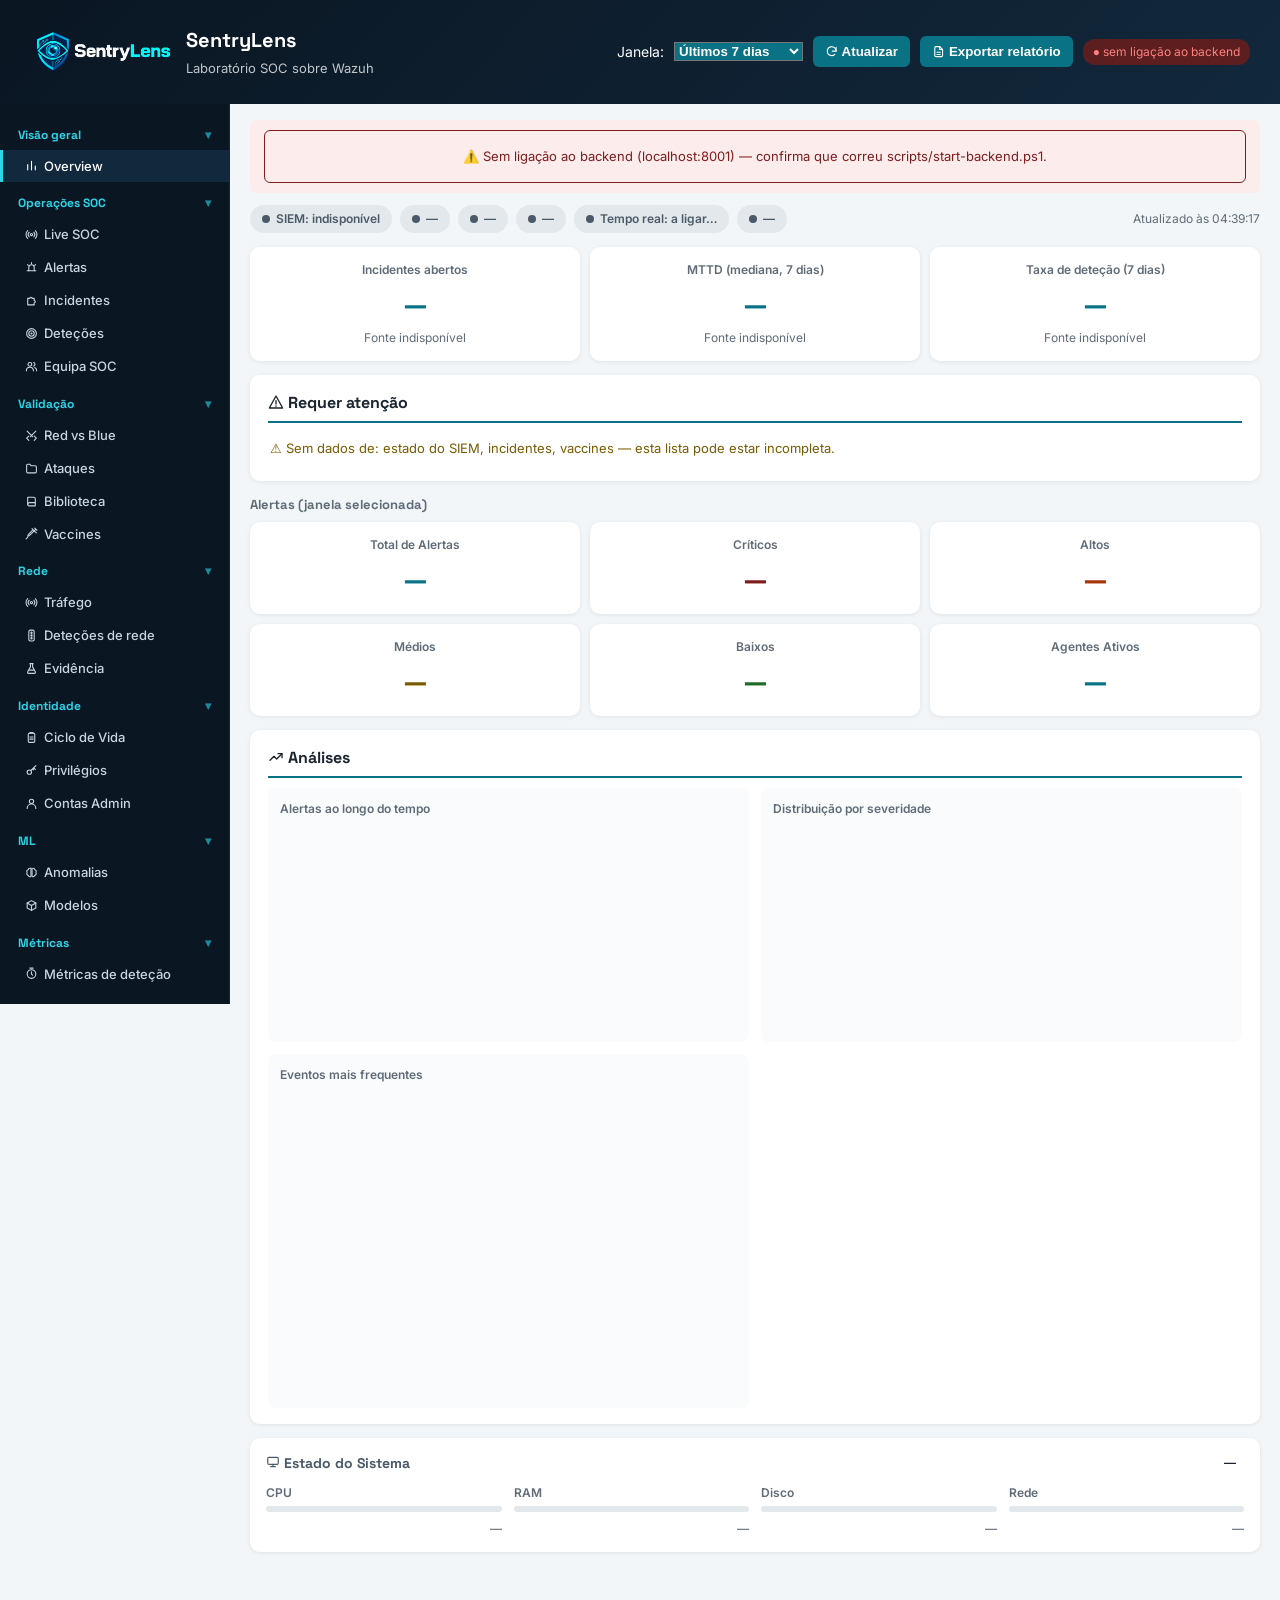
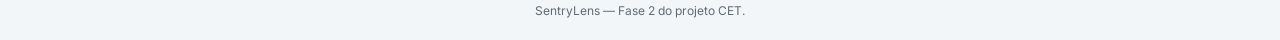
==== commit e2eaa4e5: "feat(frontend): Onda 6 (parte 1), renderChart com estado vazio, aria-label e tabela, gráficos corrig" ====
--- a/index.html
+++ b/index.html
@@ -209,11 +209,11 @@
           </div>
           <div class="chart-card">
             <h3>Distribuição por severidade</h3>
-            <div class="chart-canvas-wrap"><canvas id="chart-severity-donut"></canvas></div>
+            <div class="chart-canvas-wrap"><canvas id="chart-severity-bars"></canvas></div>
           </div>
           <div class="chart-card">
-            <h3>Top Event IDs</h3>
-            <div class="chart-canvas-wrap"><canvas id="chart-top-events"></canvas></div>
+            <h3>Eventos mais frequentes</h3>
+            <div class="chart-canvas-wrap chart-tall"><canvas id="chart-top-events"></canvas></div>
           </div>
         </div>
       </section>
@@ -479,7 +479,7 @@
 
         <div class="chart-card">
           <h3>Grupos mais movimentados</h3>
-          <div class="chart-canvas-wrap"><canvas id="chart-privileges-groups"></canvas></div>
+          <div class="chart-canvas-wrap chart-tall"><canvas id="chart-privileges-groups"></canvas></div>
         </div>
 
         <h3 class="system-alerts-title" style="margin-top: 25px;">Desvios ao Baseline</h3>
@@ -514,9 +514,10 @@
         <h2><svg class="icon" aria-hidden="true" focusable="false"><use href="#i-user"/></svg> Contas Admin</h2>
         <p class="panel-note window-note" data-window-max="2160"></p>
 
-        <div class="chart-card">
-          <h3>Eventos administrativos vs. normais</h3>
-          <div class="chart-canvas-wrap"><canvas id="chart-admin-event-comparison"></canvas></div>
+        <div class="chart-card" id="admin-share-card">
+          <h3>Peso das contas administrativas nos eventos</h3>
+          <p class="admin-share" id="admin-share-value">—</p>
+          <p class="panel-note" id="admin-share-detail">Sem dados nesta janela</p>
         </div>
 
         <h3 class="system-alerts-title" style="margin-top: 25px;">Contas Administrativas</h3>
--- a/style.css
+++ b/style.css
@@ -840,6 +840,66 @@
   height: 200px;
 }
 
+.chart-canvas-wrap.chart-tall {
+  height: 300px;
+}
+
+/* Gráfico sem dados: mensagem em vez de um retângulo em branco (D7) */
+.chart-empty {
+  margin: 0;
+  padding: 48px 12px;
+  text-align: center;
+  font-size: var(--fs-sm);
+  color: var(--text-muted);
+}
+
+/* Tabela alternativa («Ver dados») sob cada gráfico */
+.chart-data {
+  margin-top: 8px;
+  font-size: var(--fs-xs);
+}
+
+.chart-data summary {
+  cursor: pointer;
+  color: var(--text-secondary);
+}
+
+.chart-data-body {
+  max-height: 220px;
+  overflow: auto;
+  margin-top: 6px;
+}
+
+.chart-data-table {
+  width: 100%;
+  border-collapse: collapse;
+}
+
+.chart-data-table th,
+.chart-data-table td {
+  padding: 3px 8px;
+  border-bottom: 1px solid var(--border);
+  text-align: left;
+  font-weight: 400;
+}
+
+.chart-data-table thead th {
+  font-weight: 600;
+  color: var(--text-secondary);
+}
+
+.chart-data-table td.num {
+  text-align: right;
+  font-variant-numeric: tabular-nums;
+}
+
+.admin-share {
+  margin: 0 0 4px;
+  font-size: var(--fs-2xl);
+  font-weight: 700;
+  color: var(--text);
+}
+
 footer {
   text-align: center;
   padding: 20px;
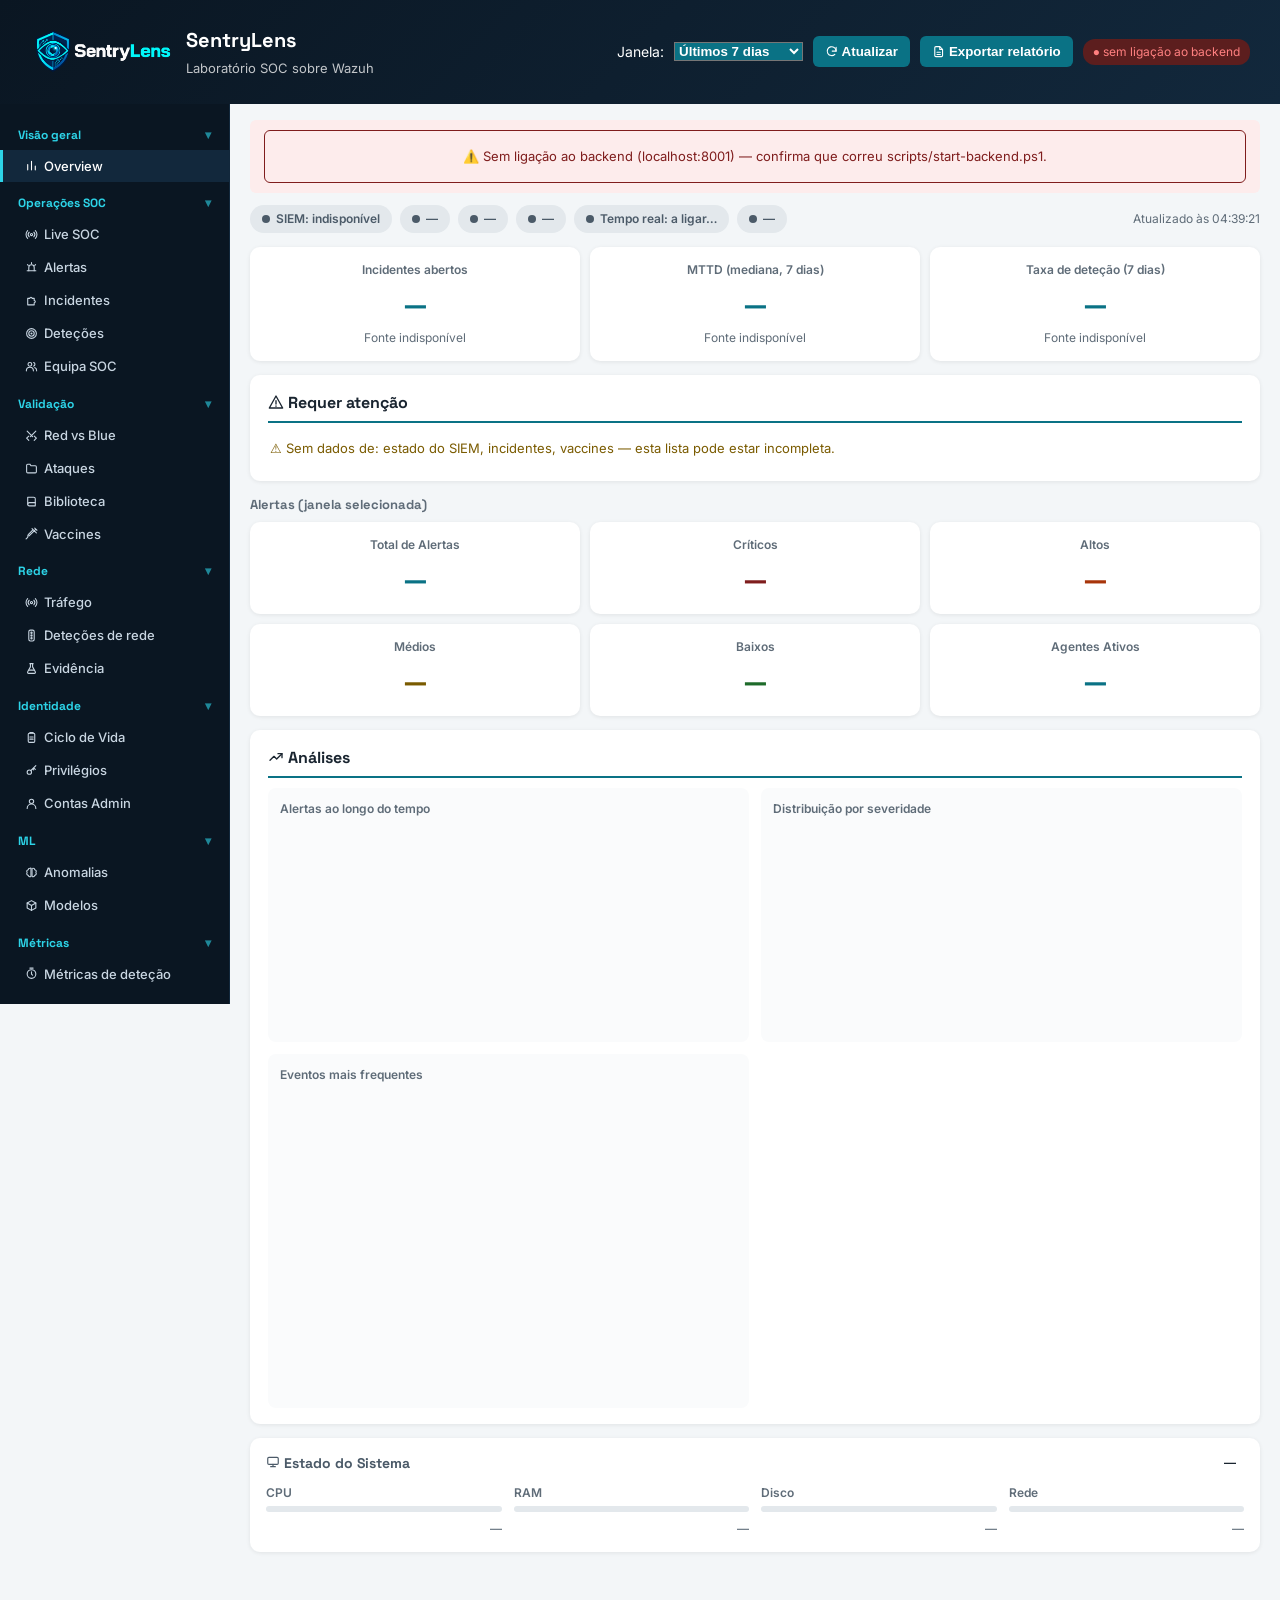
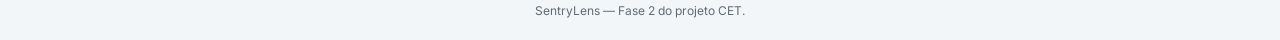
==== commit f0a90b45: "feat(frontend): Onda 6 (parte 2), matriz de cobertura cenário x sensor e faixa ataque -> deteção (W6" ====
--- a/index.html
+++ b/index.html
@@ -1527,6 +1527,11 @@
           Linha temporal dos ataques lançados (mais antigo primeiro), com o veredito esperado vs real.
           Usa os filtros do Registo de ataques e a janela do cabeçalho.
         </p>
+        <div class="atk-strip" id="atk-strip" role="img" aria-label="Faixa ataque → deteção: a carregar">A carregar...</div>
+        <details class="chart-data" id="atk-strip-details" hidden>
+          <summary>Ver dados</summary>
+          <div class="chart-data-body" id="atk-strip-data"></div>
+        </details>
         <ol class="atk-timeline" id="atk-timeline">
           <li class="empty-state">A carregar...</li>
         </ol>
@@ -1704,6 +1709,16 @@
           <div class="card"><h3>Cenários cobertos</h3><div class="value" id="met-cov-scenarios">—</div></div>
           <div class="card"><h3>Técnicas MITRE cobertas</h3><div class="value" id="met-cov-techniques">—</div></div>
         </section>
+        <h3>Matriz cenário × sensor</h3>
+        <p class="panel-note" id="met-matrix-note">A carregar...</p>
+        <div class="table-scroll">
+          <table id="met-matrix" class="matrix-table" hidden>
+            <caption class="visually-hidden">Cobertura por cenário e sensor: esperado e alcançado</caption>
+            <thead><tr><th scope="col">Cenário</th><th scope="col">Tentativas</th><th scope="col">Regra</th><th scope="col">ML</th><th scope="col">Rede</th></tr></thead>
+            <tbody id="met-matrix-body"></tbody>
+          </table>
+        </div>
+        <p class="panel-note matrix-legend">✔ esperado e alcançado · ◐ alcançado em parte · ✘ esperado e falhado · ＋ alcançado sem ser esperado · — não esperado</p>
         <h3>Lacunas — cenários sem deteção</h3>
         <ul id="met-gaps-scenarios"><li class="empty-state">A carregar...</li></ul>
         <h3>Lacunas — técnicas sem deteção</h3>
--- a/style.css
+++ b/style.css
@@ -893,6 +893,36 @@
   font-variant-numeric: tabular-nums;
 }
 
+/* Matriz de cobertura (W6.4): o texto da célula é sempre escrito, a cor só reforça */
+.matrix-table { width: 100%; border-collapse: collapse; font-size: var(--fs-sm); }
+.matrix-table th, .matrix-table td { padding: 6px 10px; border-bottom: 1px solid var(--border); text-align: left; }
+.matrix-table td.num { text-align: right; font-variant-numeric: tabular-nums; }
+.matrix-cell { font-variant-numeric: tabular-nums; white-space: nowrap; }
+.matrix-hit { background: var(--sev-low-bg); color: var(--sev-low-fg); }
+.matrix-partial { background: var(--sev-medium-bg); color: var(--sev-medium-fg); }
+.matrix-miss { background: var(--sev-critical-bg); color: var(--sev-critical-fg); outline: 1px dashed var(--sev-critical-fg); outline-offset: -3px; }
+.matrix-extra { background: var(--accent-soft); color: var(--accent-soft-fg); }
+.matrix-none { color: var(--text-muted); }
+.matrix-legend { margin-top: 6px; }
+.matrix-table[hidden] { display: none; }
+.visually-hidden { position: absolute; width: 1px; height: 1px; overflow: hidden; clip: rect(0 0 0 0); white-space: nowrap; }
+
+/* Faixa ataque -> deteção (W6.5) */
+.atk-strip { margin: 12px 0; overflow-x: auto; }
+.atk-strip-svg { max-width: 100%; height: auto; }
+.atk-strip-grid { stroke: var(--border); stroke-width: 1; }
+.atk-strip-tick, .atk-strip-label { fill: var(--text-secondary); font-size: var(--fs-xs); }
+.atk-strip-link { stroke: var(--border-strong); stroke-width: 2; }
+.atk-strip-launch { fill: var(--text); }
+.atk-strip-miss { fill: var(--sev-critical-fg); font-size: var(--fs-xs); font-weight: 600; }
+.atk-strip-dot { stroke: var(--surface); stroke-width: 1.5; }
+circle.atk-strip-rule, span.atk-strip-rule { fill: var(--cat-1); background: var(--cat-1); }
+circle.atk-strip-ml, span.atk-strip-ml { fill: var(--cat-7); background: var(--cat-7); }
+circle.atk-strip-network, span.atk-strip-network { fill: var(--cat-3); background: var(--cat-3); }
+.atk-strip-legend { font-size: var(--fs-xs); color: var(--text-secondary); }
+.atk-key { display: inline-block; width: 10px; height: 10px; border-radius: 50%; margin: 0 4px 0 10px; }
+.atk-key-diamond { display: inline-block; width: 8px; height: 8px; background: var(--text); transform: rotate(45deg); margin: 0 6px 0 10px; }
+
 .admin-share {
   margin: 0 0 4px;
   font-size: var(--fs-2xl);
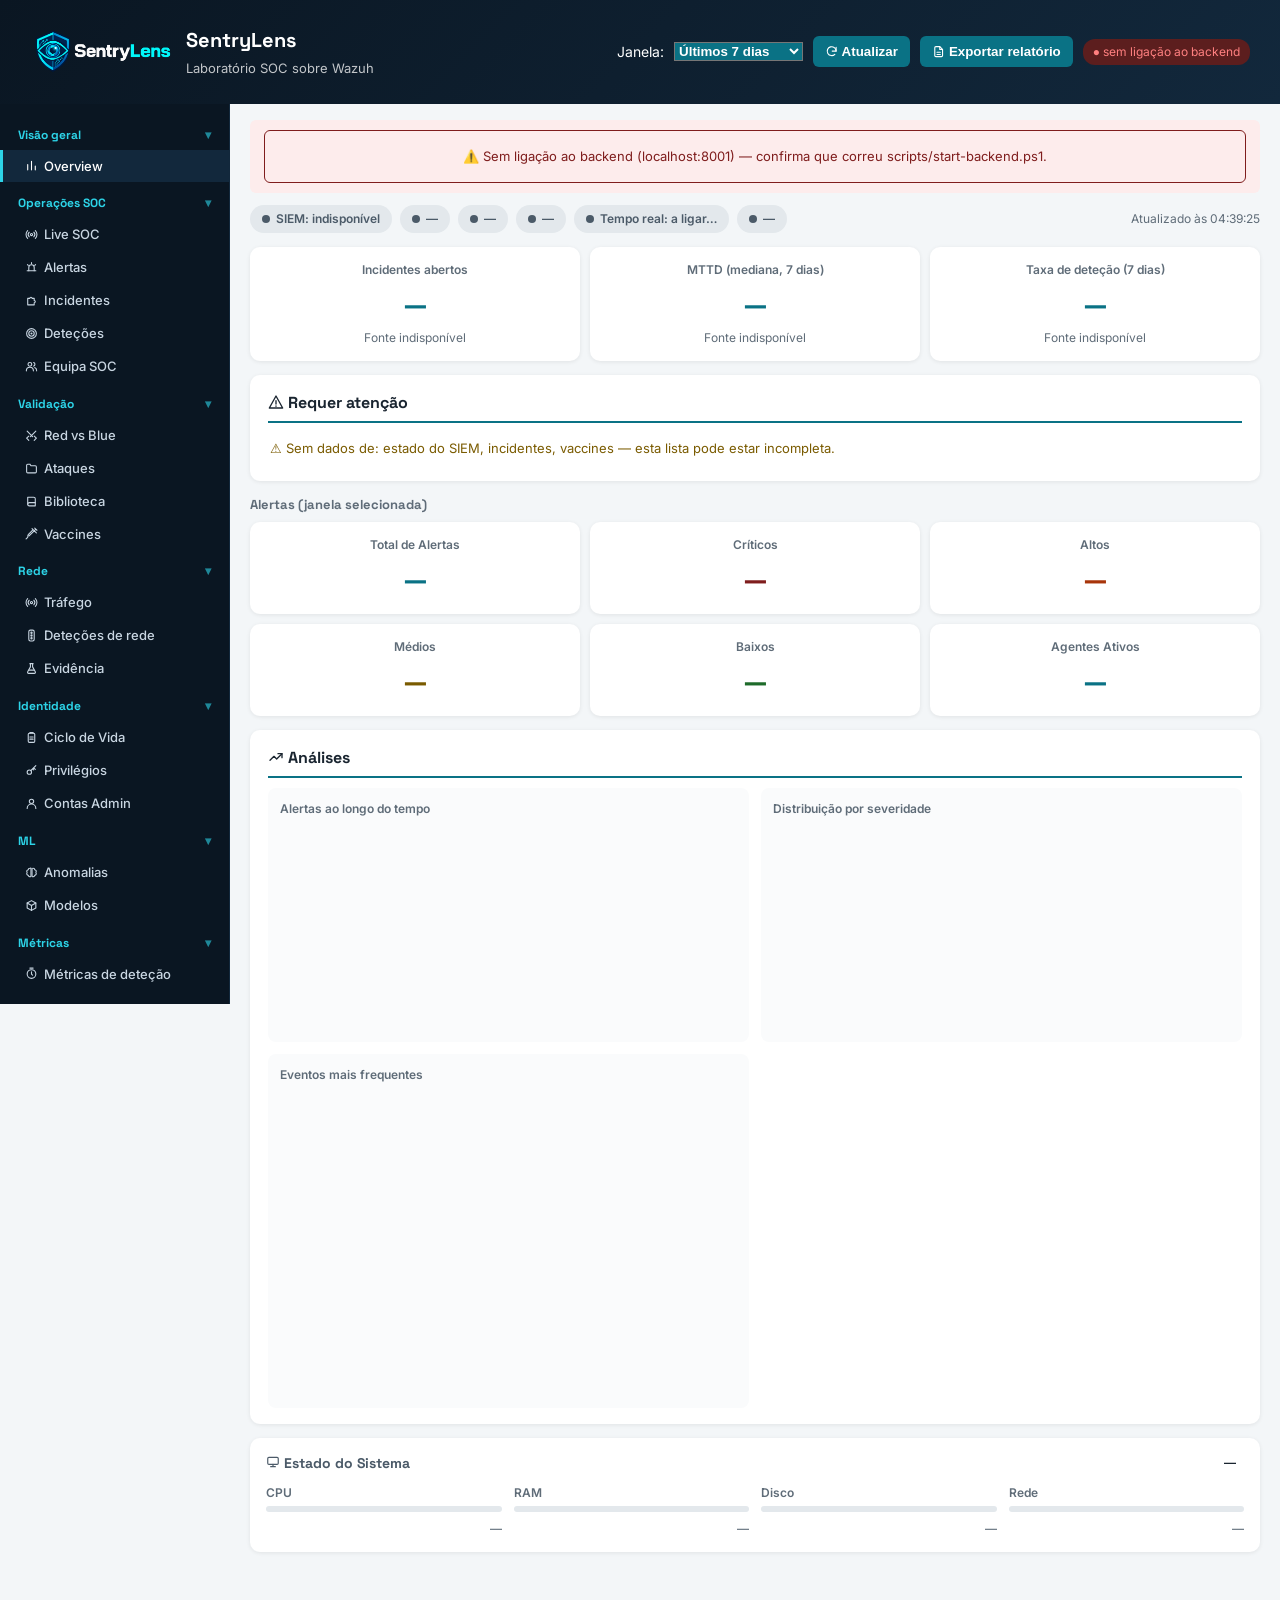
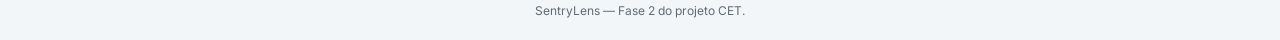
==== commit add94b12: "feat(vaccines-ui): aprovar e rejeitar no detalhe da vaccine - secção Decisão no detalhe: analista, m" ====
--- a/index.html
+++ b/index.html
@@ -1442,6 +1442,29 @@
       <section class="panel" id="vaccine-detail-panel" hidden>
         <h2 id="vac-detail-title">Vaccine</h2>
         <p id="vac-detail-warning" class="vac-not-applied" role="note">Proposta — não aplicada no Wazuh</p>
+        <h3>Decisão</h3>
+        <div id="vac-detail-decision" class="vac-decision">
+          <p id="vac-decision-state"></p>
+          <div id="vac-decision-form" class="vac-decision-form" hidden>
+            <div class="form-row">
+              <label for="vac-decision-analyst">Analista</label>
+              <select id="vac-decision-analyst">
+                <option value="">Escolher…</option>
+              </select>
+            </div>
+            <div class="form-row">
+              <label for="vac-decision-reason">Motivo (obrigatório para rejeitar)</label>
+              <textarea id="vac-decision-reason" maxlength="500" rows="3"></textarea>
+              <small id="vac-decision-count">0/500</small>
+            </div>
+            <p class="vac-decision-final">A decisão é final: não se reabre. Aprovar não aplica nada no Wazuh — só regista que o analista aceita a proposta.</p>
+            <div class="form-actions vac-decision-actions">
+              <button type="button" class="btn-primary" data-action="vac-approve" disabled>Aprovar</button>
+              <button type="button" class="btn-danger" data-action="vac-reject" disabled>Rejeitar</button>
+            </div>
+          </div>
+          <p id="vac-decision-status" role="status"></p>
+        </div>
         <h3>Origem</h3>
         <div id="vac-detail-origin" class="inc-meta"></div>
         <h3>Propostas</h3>
--- a/style.css
+++ b/style.css
@@ -609,6 +609,8 @@
   font-weight: 600;
 }
 
+li.empty-state { list-style: none; }
+
 .empty-state {
   color: var(--text-muted);
   text-align: center;
@@ -818,7 +820,7 @@
 
 .charts-grid {
   display: grid;
-  grid-template-columns: repeat(auto-fit, minmax(340px, 1fr));
+  grid-template-columns: repeat(auto-fit, minmax(min(340px, 100%), 1fr));
   gap: 12px;
 }
 
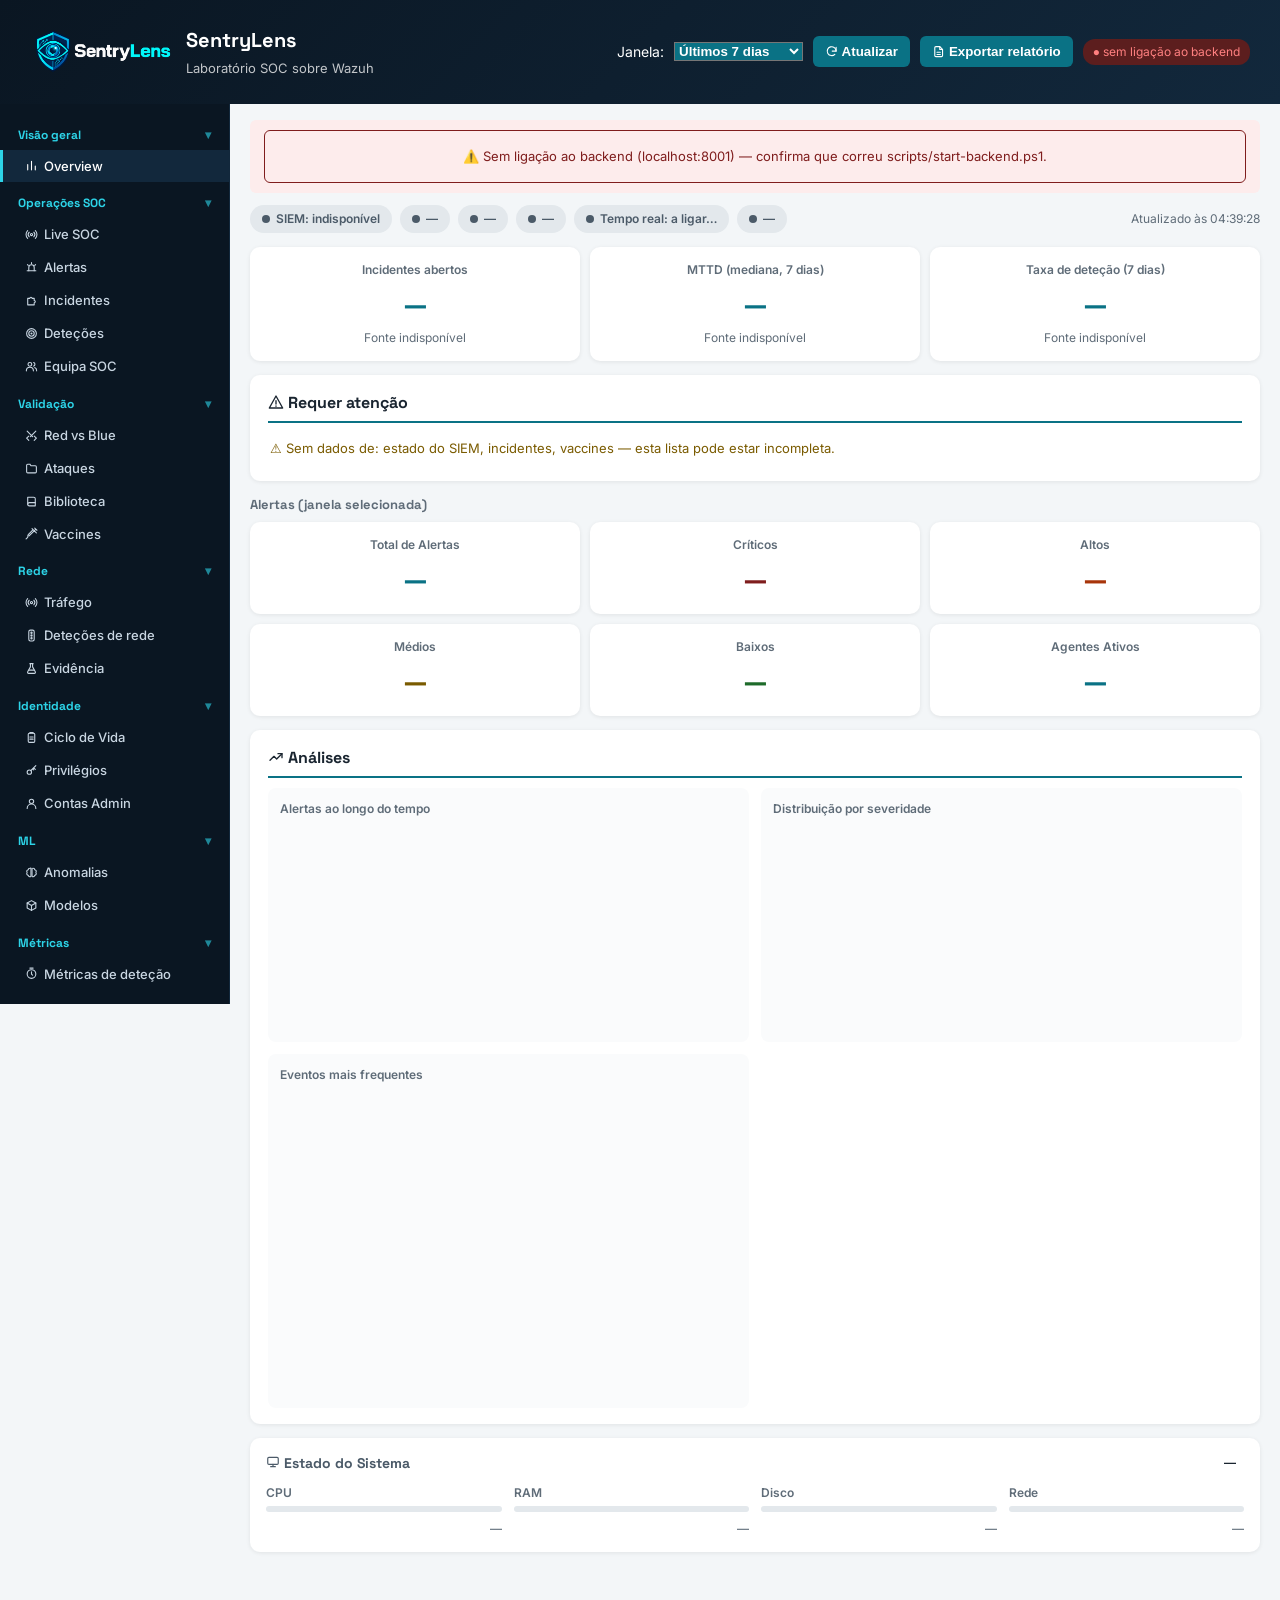
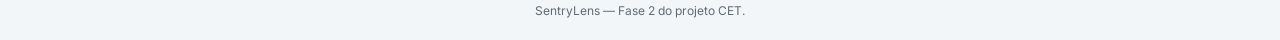
==== commit ba0affd5: "feat(vaccines-ui): filtro por estado, contadores e textos da aba - select #vac-state-filter (VAC_STA" ====
--- a/index.html
+++ b/index.html
@@ -1409,15 +1409,29 @@
         <h2><svg class="icon" aria-hidden="true" focusable="false"><use href="#i-syringe"/></svg> Vaccines — candidatas</h2>
         <p class="panel-note">
           Regras de deteção PROPOSTAS a partir de ataques não detetados ou só parcialmente detetados no
-          Red vs Blue, geradas pelo backend em segundo plano. Só leitura: nenhuma é aplicada no Wazuh
-          (todas em estado proposta).
+          Red vs Blue, geradas pelo backend em segundo plano. No detalhe, um analista da Equipa SOC pode
+          aprovar ou rejeitar cada proposta atual; a decisão é final e fica registada com autor, data e
+          motivo. Aprovada significa só aceite pelo analista: nenhuma vaccine é aplicada no Wazuh.
         </p>
+        <div class="kpi-grid" id="vac-counts" role="group" aria-label="Vaccines atuais por estado">
+          <div class="card" id="vac-count-proposed"><h3>Propostas</h3><div class="value">—</div></div>
+          <div class="card" id="vac-count-approved"><h3>Aprovadas</h3><div class="value">—</div></div>
+          <div class="card" id="vac-count-rejected"><h3>Rejeitadas</h3><div class="value">—</div></div>
+        </div>
+        <p class="panel-note">Contagem das vaccines atuais (sem as substituídas), independente dos filtros da tabela.</p>
         <div class="filter-row">
           <label for="vac-attack-filter">Ataque (id):</label>
           <input type="text" id="vac-attack-filter" inputmode="numeric" maxlength="9" placeholder="todos">
           <label for="vac-technique-filter">Técnica MITRE:</label>
           <select id="vac-technique-filter">
             <option value="">Todas</option>
+          </select>
+          <label for="vac-state-filter">Estado:</label>
+          <select id="vac-state-filter">
+            <option value="">Todos</option>
+            <option value="proposed">Proposta</option>
+            <option value="approved">Aprovada</option>
+            <option value="rejected">Rejeitada</option>
           </select>
           <label><input type="checkbox" id="vac-superseded-filter"> Incluir substituídas</label>
           <button type="button" id="vac-refresh-btn"><svg class="icon" aria-hidden="true" focusable="false"><use href="#i-refresh"/></svg> Atualizar</button>
--- a/style.css
+++ b/style.css
@@ -97,7 +97,7 @@
    inc-status, atk-verdict, ...) ficam como aliases: partilham a forma daqui
    e só definem a cor. Sem maiúsculas forçadas. */
 .badge, .severity-badge, .agent-status, .health-badge, .rb-badge, .inc-status, .atk-verdict,
-.alib-risk, .alib-replayable, .vac-verdict, .mlm-badge, .mle-origin {
+.alib-risk, .alib-replayable, .vac-verdict, .vac-state, .mlm-badge, .mle-origin {
   display: inline-block;
   padding: 2px 8px;
   border-radius: 10px;
@@ -1048,6 +1048,17 @@
 .vac-error-state { text-align: center; padding: 30px 10px; font-size: var(--fs-sm); color: var(--sev-critical-fg); }
 .vac-not-applied { background: var(--sev-medium-bg); border-left: 4px solid var(--sev-medium); padding: 8px 12px; font-weight: 600; margin: 0 0 12px; }
 .vac-proposal { border: 1px solid var(--border); border-radius: 8px; padding: 8px 12px; margin: 8px 0; }
+/* Estado da vaccine (R12): Proposta e desconhecido ficam neutros; o texto do badge diz sempre o estado. */
+.vac-state { background: var(--neutral-bg); color: var(--text); }
+.vac-state-approved { background: var(--sev-low-bg); }
+.vac-state-rejected { background: var(--sev-high-bg); }
+/* Bloco Decisão do detalhe: o form tem display próprio, por isso precisa da regra [hidden]. */
+.vac-decision { margin: 0 0 12px; padding: 12px 16px; border: 1px solid var(--border); border-radius: 8px; background: var(--surface-sunken); }
+.vac-decision-form { display: grid; gap: 8px; }
+.vac-decision-form[hidden] { display: none; }
+.vac-decision-final { font-size: var(--fs-sm); color: var(--text-secondary); font-weight: 600; margin: 0; }
+.vac-decision-error { color: var(--sev-critical-fg); font-weight: 600; }
+.vac-decision-actions button:disabled { opacity: .5; cursor: not-allowed; }
 
 /* ===== Registo de modelos (Roadmap v2, R9) — ml_models.js ===== */
 .mlm-badge-active { background: var(--sev-low-bg); }
